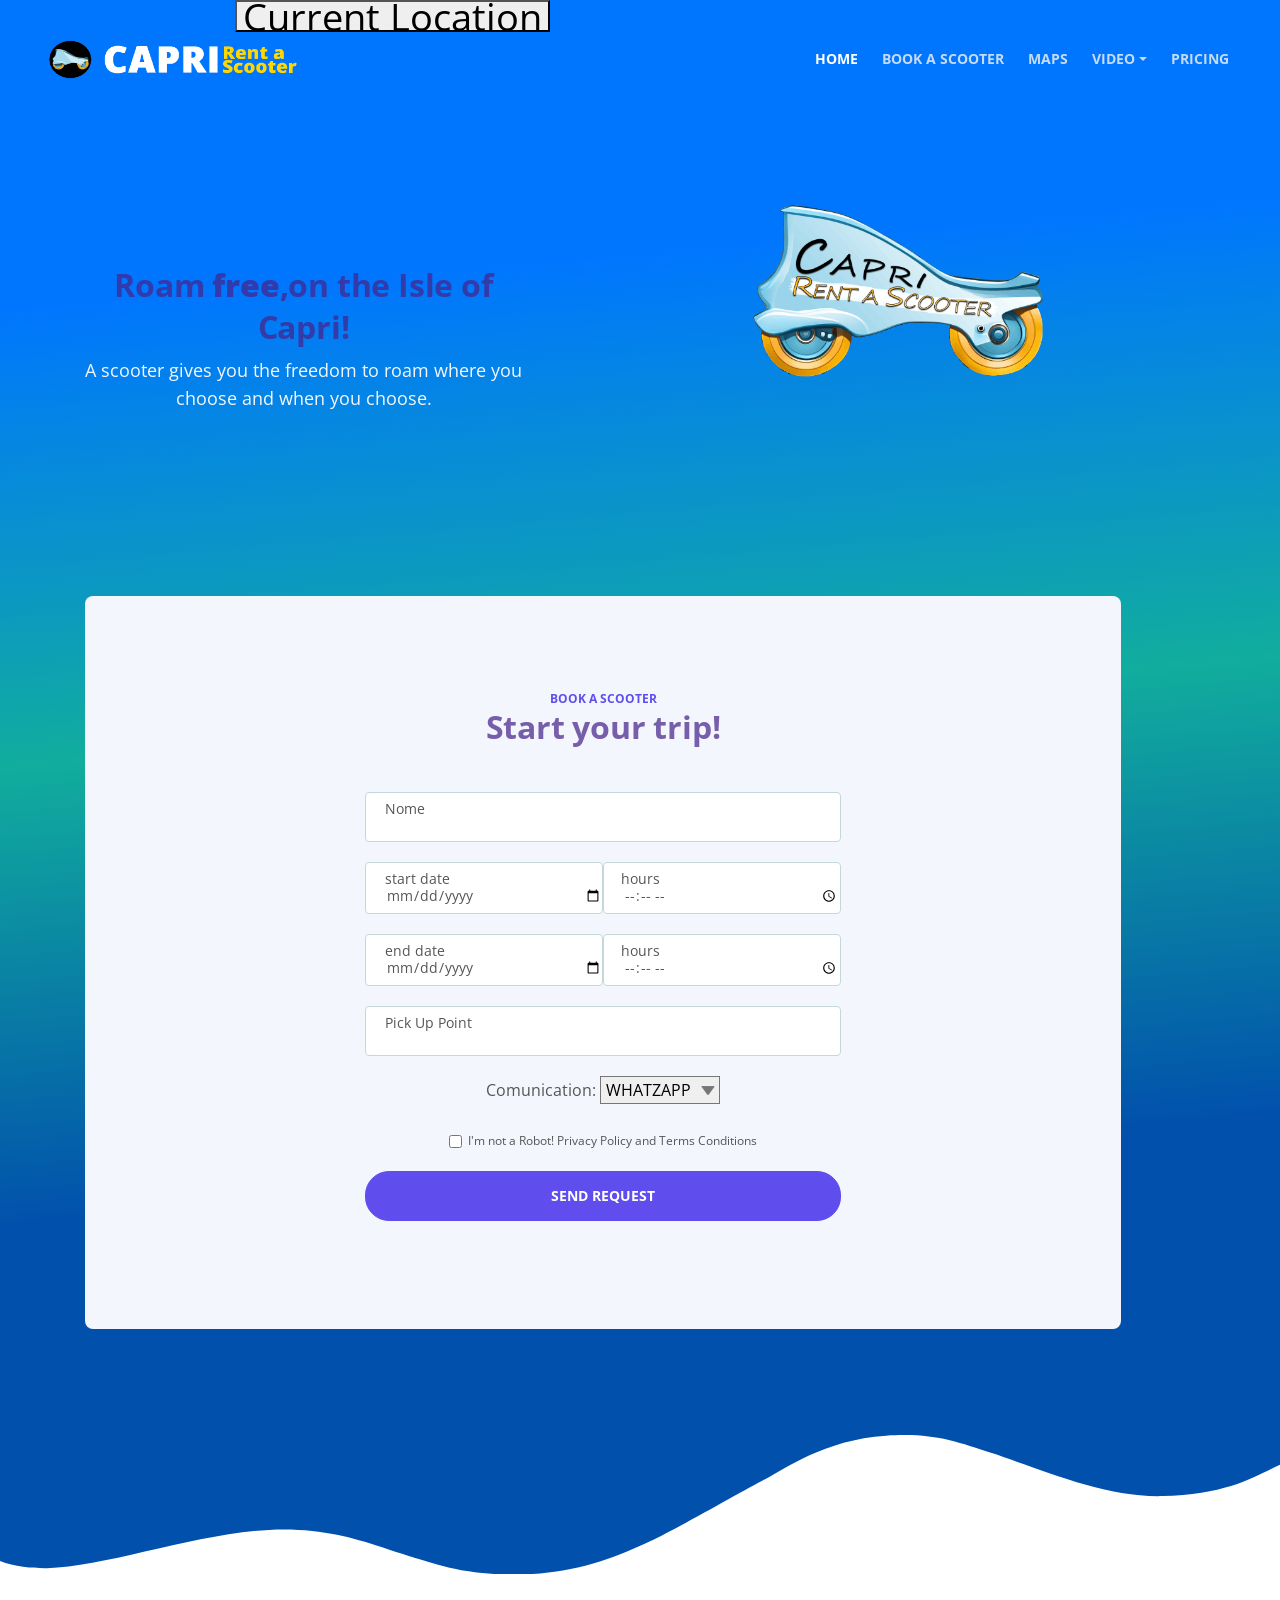
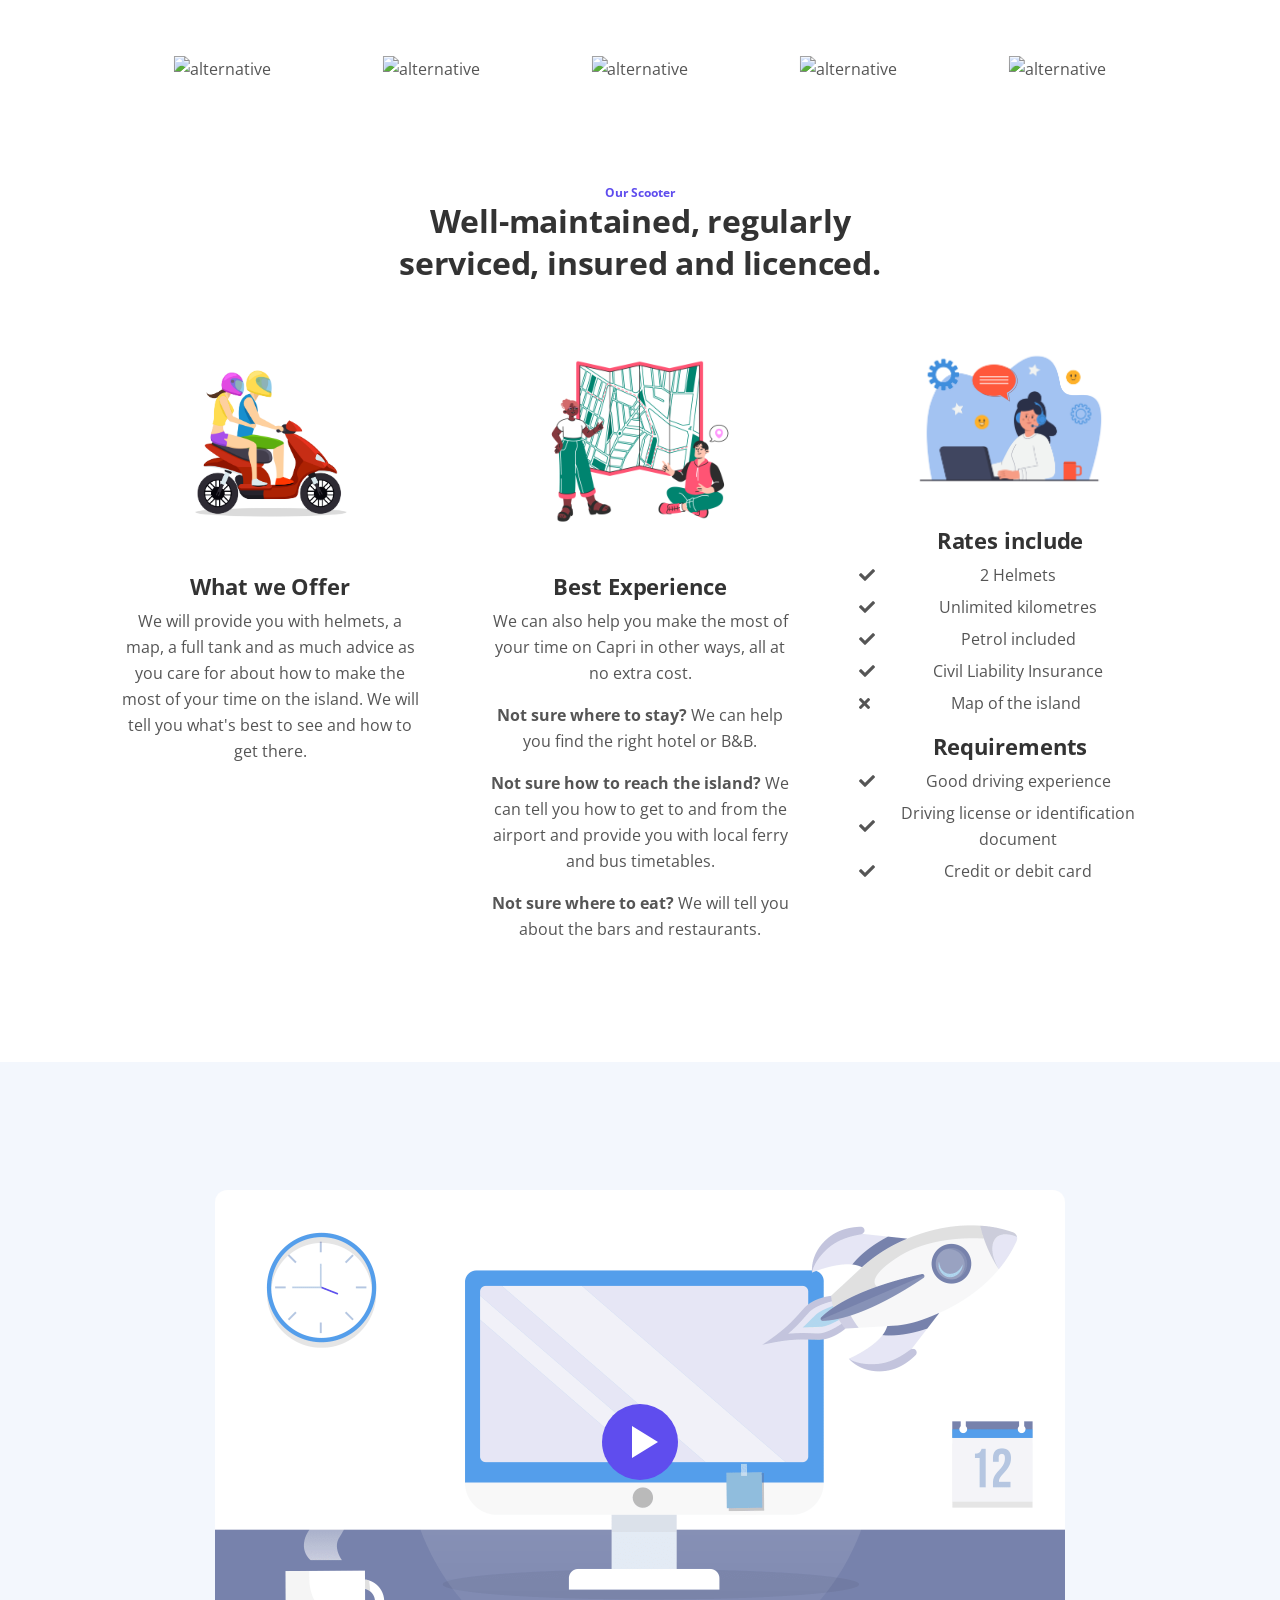
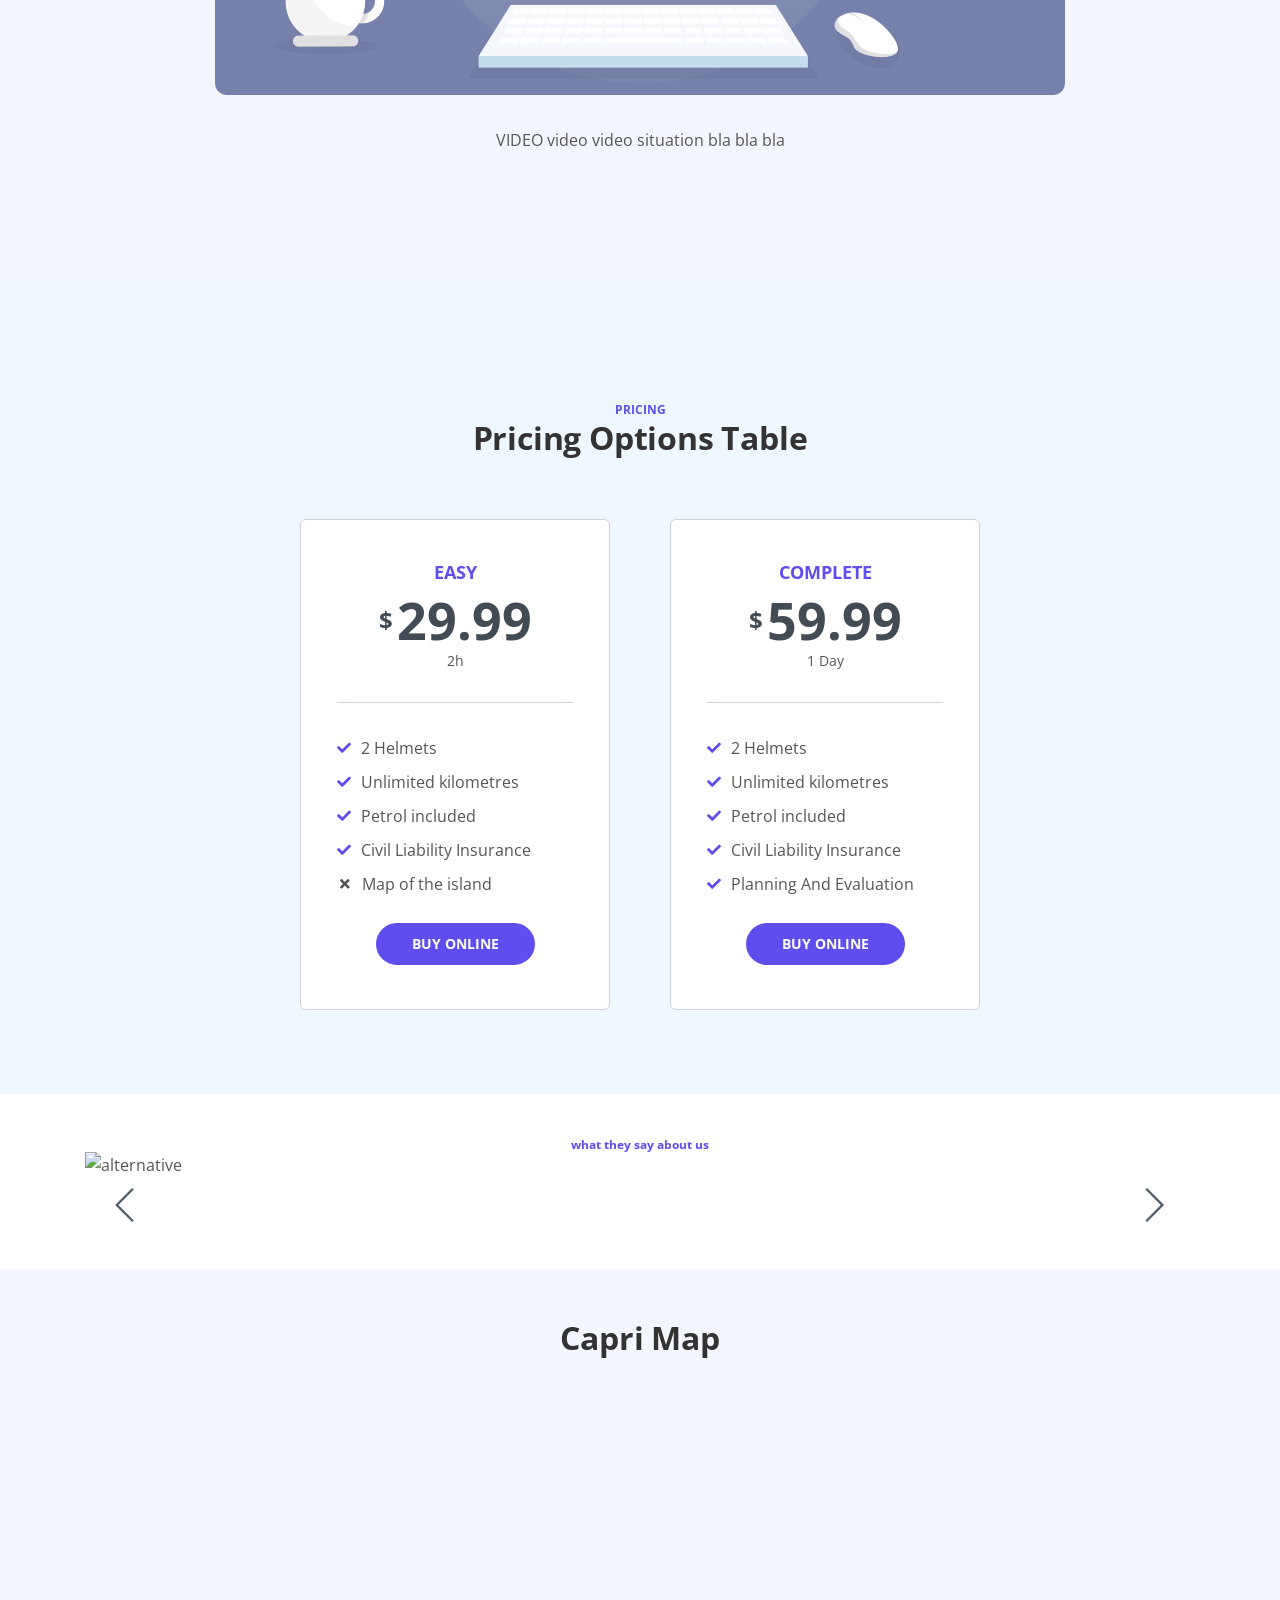
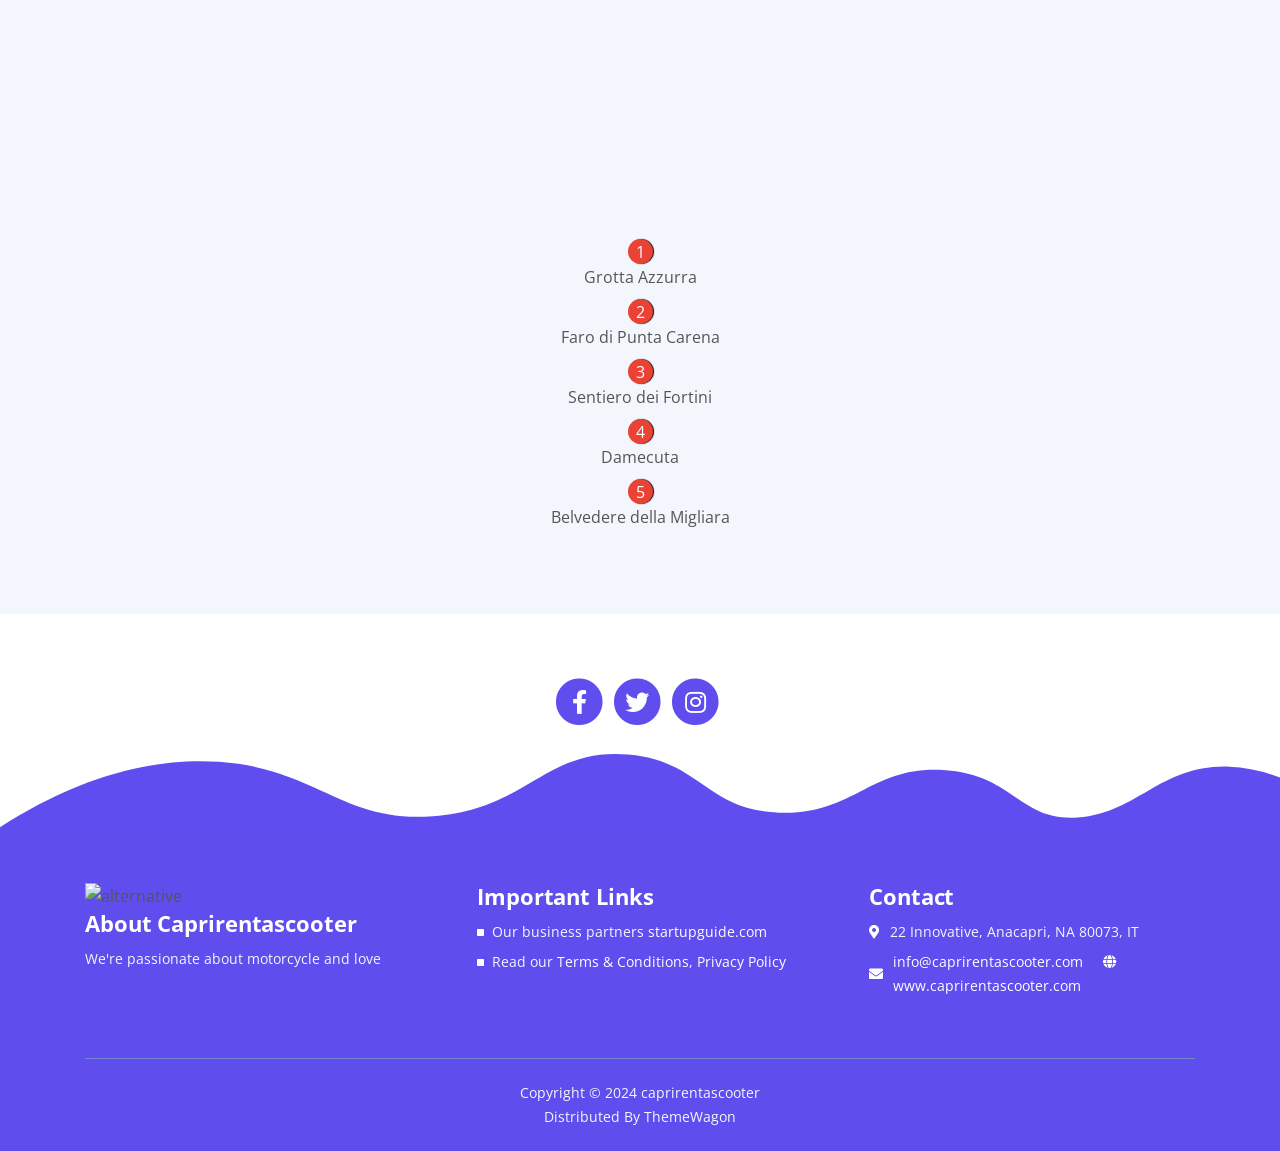
==== index.html @ 66ad687b "ff" ====
<!DOCTYPE html>
<html lang="en">
<head>
    <meta charset="utf-8">
    <meta name="viewport" content="width=device-width, initial-scale=1, shrink-to-fit=no">
    
    <!-- SEO Meta Tags -->
    <meta name="description" content="Capri Rent A Scooter - Roam free,on the Isle of Capri!">
    <meta name="author" content="CapriRentaScooter">

    <!-- OG Meta Tags to improve the way the post looks when you share the page on LinkedIn, Facebook, Google+ -->
	<meta property="og:site_name" content="" /> <!-- website name -->
	<meta property="og:site" content="" /> <!-- website link -->
	<meta property="og:title" content=""/> <!-- title shown in the actual shared post -->
	<meta property="og:description" content="" /> <!-- description shown in the actual shared post -->
	<meta property="og:image" content="" /> <!-- image link, make sure it's jpg -->
	<meta property="og:url" content="" /> <!-- where do you want your post to link to -->
	<meta property="og:type" content="article" />

    <!-- Website Title -->
    <title>Capri - Rent a scooter </title>
    
    <!-- Styles -->
    <link href="https://fonts.googleapis.com/css?family=Open+Sans:400,400i,700&display=swap&subset=latin-ext" rel="stylesheet">
    <link href="css/bootstrap.css" rel="stylesheet">
    <link href="css/fontawesome-all.css" rel="stylesheet">
    <link href="css/swiper.css" rel="stylesheet">
	<link href="css/magnific-popup.css" rel="stylesheet">
	<link href="css/styles.css" rel="stylesheet">
	
	<!-- Favicon  -->
    <link rel="icon" href="images/favicon.png">
</head>
<body data-spy="scroll" data-target=".fixed-top">
    
    <!-- Preloader -->
	<div class="spinner-wrapper">
        <div class="spinner">
            <div class="bounce1"></div>
            <div class="bounce2"></div>
            <div class="bounce3"></div>
        </div>
    </div>
    <!-- end of preloader -->
    

    <!-- Navigation -->
    <nav class="navbar navbar-expand-lg navbar-dark navbar-custom fixed-top">
        <div class="container">

            <!-- Text Logo - Use this if you don't have a graphic logo -->
            <!-- <a class="navbar-brand logo-text page-scroll" href="index.html">Tivo</a> -->

            <!-- Image Logo -->
            <a class="navbar-brand logo-image" ><img  id="imagelogo" src="images/logo2(0).gif" alt="alternative">
             <!--<p class="logo-text">Capri <span class="lgtxt">Rent a Scooter</span> </p>-->
            </a> 

            <!-- Mobile Menu call me Button -->
            <div class="navPhone">
                <i class="fas fa-phone"></i>    
            </div>
            <!-- Mobile Menu Toggle Button -->
            <button class="navbar-toggler" type="button" data-toggle="collapse" data-target="#navbarsExampleDefault" aria-controls="navbarsExampleDefault" aria-expanded="false" aria-label="Toggle navigation">
                <span class="navbar-toggler-awesome fas fa-bars"></span>
                <span class="navbar-toggler-awesome fas fa-times"></span>
            </button>
            <!-- end of mobile menu toggle button -->

            <div class="collapse navbar-collapse" id="navbarsExampleDefault">
                <ul class="navbar-nav ml-auto">
                    <li class="nav-item">
                        <a class="nav-link page-scroll" href="#header">HOME <span class="sr-only">(current)</span></a>
                    </li>
                    <li class="nav-item">
                        <a class="nav-link page-scroll" href="#bookingg">BOOK A SCOOTER</a>
                    </li>
                    <li class="nav-item">
                        <a class="nav-link page-scroll" href="#mapss">MAPS</a>
                    </li>

                    <!-- Dropdown Menu -->          
                    <li class="nav-item dropdown">
                        <a class="nav-link dropdown-toggle page-scroll" href="#video" id="navbarDropdown" role="button" aria-haspopup="true" aria-expanded="false">VIDEO</a>
                        <div class="dropdown-menu" aria-labelledby="navbarDropdown">
                            <a class="dropdown-item" href="article-details.html"><span class="item-text">ARTICLE DETAILS</span></a>
                            <div class="dropdown-items-divide-hr"></div>
                            <a class="dropdown-item" href="terms-conditions.html"><span class="item-text">TERMS CONDITIONS</span></a>
                            <div class="dropdown-items-divide-hr"></div>
                            <a class="dropdown-item" href="privacy-policy.html"><span class="item-text">PRIVACY POLICY</span></a>
                        </div>
                    </li>
                    <!-- end of dropdown menu -->

                    <li class="nav-item">
                        <a class="nav-link page-scroll" href="#pricing">PRICING</a>
                    </li>
                </ul>
                <!-- <span class="nav-item">
                    <a class="btn-outline-sm" href="#mapss">MAPS</a>
                </span>
            -->
            </div>
        </div> <!-- end of container -->
    </nav> <!-- end of navbar -->
    <!-- end of navigation -->


    <!-- Header -->
    <header id="header" class="header">
        <div class="header-content">
            <div class="container">
                <div class="row">
                    <div class="col-lg-6 col-xl-5">
                        <div class="text-container">
                           <!-- <h1>CAPRI <span class="lgtxt">Rent a Scooter</span> </h1> -->
                            <h2>Roam  <strong>free</strong>,on the Isle of Capri!</h2>
                            <p class="p-large">A scooter gives you the freedom to roam where you choose and when you choose.</p>
                           <!-- <a class="btn-solid-lg page-scroll" href="https://api.whatsapp.com/send?phone=393283771217&amp;text=Ciao,%20vorrei%20prenotare%20uno%20Scooter.">
                                <i class="fab fa-whatsapp"></i>
                                CONTACT US</a>-->
                        </div> <!-- end of text-container -->
                    </div> <!-- end of col -->

                    <div class="col-lg-6 col-xl-7">
                        <div class="image-container">
                            <div class="img-wrapper">
                                <img class="img-fluid-logo img-logo-act logoAct" src="images/logo-full.gif" alt="alternative">
                            </div> <!-- end of img-wrapper -->
                        </div> <!-- end of image-container -->
                    </div> <!-- end of col -->


                  <div class="col-lg-6 col-xl-7">
                    

                    <div id="bookingg" class="form">
                       
                                    <div class="text-container">
                                        <div class="above-heading">BOOK A SCOOTER</div>
                                        <h2>Start your trip!</h2>
                
                                        <!-- booking Form -->
                                        <form id="newsletterForm" data-toggle="validator" data-focus="false" novalidate="true">
                                            <div class="form-group">
                                                <input type="name" class="form-control-input" id="nename" required="">
                                                <label class="label-control" for="nename">Nome</label>

                                                <div class="help-block with-errors"></div>
                                            </div>
                                            <div class="form-group fixform">
                                                <input type="date" class="form-control-input" id="nesdate" required="">
                                                <label class="label-control" for="nesdate">start date</label>    

                                                <input type="time" class="form-control-input" id="nehour" required="">
                                                <label class="label-control-right" for="nehour">hours</label>    
                                                <div class="help-block with-errors"></div>
                                            </div>

                                            <div class="form-group fixform">
                                                <input type="date" class="form-control-input" id="needate" required="">
                                                <label class="label-control" for="needate">end date</label>  
                                                
                                                <input type="time" class="form-control-input" id="nehour" required="">
                                                <label class="label-control-right" for="nehour">hours</label>    

                                                <div class="help-block with-errors"></div>
                                            </div>

                                            <div class="form-group">
                                                <input type="name" class="form-control-input" id="neposition" required="">
                                                <label class="label-control" for="neposition">Pick Up Point</label>

                                                <div class="help-block with-errors"></div>
                                            </div>

                                            <div class="form-group conne">
                                                <label for="cars">Comunication:</label>
                                                <select id="cars" name="cars">
                                                    <option value="volvo">WHATZAPP</option>
                                                    <option value="saab">EMAIL</option>
                                                  </select>
                                            </div>

                                            

                                            
                                            <div class="form-group checkbox">
                                                <input type="checkbox" id="nterms" value="Agreed-to-Terms" required="">I'm not a Robot! <a href="privacy-policy.html">Privacy Policy</a> and <a href="terms-conditions.html">Terms Conditions</a> 
                                                <div class="help-block with-errors"></div>
                                            </div>
                                            <div class="form-group">
                                                <button type="submit" class="form-control-submit-button disabled">SEND REQUEST</button>
                                            </div>
                                            <div class="form-message">
                                                <div id="nmsgSubmit" class="h3 text-center hidden"></div>
                                            </div>
                                        </form>
                                        <!-- end of newsletter form -->
                
                                    </div> <!-- end of text-container -->
                            
                    </div>
                   </div> <!-- end of col -->

                </div> <!-- end of row -->
            </div> <!-- end of container -->
        </div> <!-- end of header-content -->
    </header> <!-- end of header -->
    <svg class="header-frame" data-name="Layer 1" xmlns="http://www.w3.org/2000/svg" preserveAspectRatio="none" viewBox="0 0 1920 310"><defs><style>.cls-1{fill:#0150ac;}</style></defs><title>header-frame</title><path class="cls-1" d="M0,283.054c22.75,12.98,53.1,15.2,70.635,14.808,92.115-2.077,238.3-79.9,354.895-79.938,59.97-.019,106.17,18.059,141.58,34,47.778,21.511,47.778,21.511,90,38.938,28.418,11.731,85.344,26.169,152.992,17.971,68.127-8.255,115.933-34.963,166.492-67.393,37.467-24.032,148.6-112.008,171.753-127.963,27.951-19.26,87.771-81.155,180.71-89.341,72.016-6.343,105.479,12.388,157.434,35.467,69.73,30.976,168.93,92.28,256.514,89.405,100.992-3.315,140.276-41.7,177-64.9V0.24H0V283.054Z"/></svg>
    <!-- end of header -->


    <!-- Customers -->
    <div class="slider-1">
        <div class="container">
            <div class="row">
                <div class="col-lg-12">
                    
                    <!-- Image Slider -->
                    <div class="slider-container">
                        <div class="swiper-container image-slider">
                            <div class="swiper-wrapper">
                                <div class="swiper-slide">
                                        <img class="img-fluid-card" src="https://rentscootercapri.it/wp-content/uploads/2020/02/Rent-Scooter-Capri-Vespa50-2t-768x511.jpg" alt="alternative">
                                </div>
                                <div class="swiper-slide">
                                        <img class="img-fluid-card" src="https://rentscootercapri.it/wp-content/uploads/2020/02/Rent-Scooter-Capri-People50-768x541.jpg" alt="alternative">
                                </div>
                                <div class="swiper-slide">
                                        <img class="img-fluid-card" src="https://rentscootercapri.it/wp-content/uploads/2020/02/Rent-Scooter-Capri-Liberty-50-768x530.jpg" alt="alternative">
                                </div>
                                <div class="swiper-slide">
                                        <img class="img-fluid-card" src="https://rentscootercapri.it/wp-content/uploads/2020/02/Rent-Scooter-Capri-People50-768x541.jpg" alt="alternative">
                                </div>
                                
                            </div> <!-- end of swiper-wrapper -->
                        </div> <!-- end of swiper container -->
                    </div> <!-- end of slider-container -->
                    <!-- end of image slider -->

                </div> <!-- end of col -->
            </div> <!-- end of row -->
        </div> <!-- end of container -->
    </div> <!-- end of slider-1 -->
    <!-- end of customers -->


    <!-- Description -->
    <div class="cards-1">
        <div class="container">
            <div class="row">
                <div class="col-lg-12">
                    <div class="above-heading">Our Scooter</div>
                    <h2 class="h2-heading">Well-maintained, regularly serviced, insured and licenced.</h2>
                </div> <!-- end of col -->
            </div> <!-- end of row -->
            <div class="row">
                <div class="col-lg-12">

                    <!-- Card -->
                    <div class="card">
                        <div class="card-image">
                            <img class="img-fluid" src="images/copl.jpg" alt="alternative">
                        </div>
                        <div class="card-body">
                            <h4 class="card-title">What we Offer</h4>
                            <p>We will provide you with helmets, a map, a full tank and as much advice as you care for about how to make the most of your time on the island. We will tell you what's best to see and how to get there.</p>
                        </div>
                    </div>
                    <!-- end of card -->

                    <!-- Card -->
                    <div class="card">
                        <div class="card-image">
                            <img class="img-fluid" src="images/frend.jpg" alt="alternative">
                        </div>
                        <div class="card-body">
                            <h4 class="card-title">Best Experience</h4>
                            <p>We can also help you make the most of your time on Capri in other ways, all at no extra cost.</p>
                            <p> <strong>Not sure where to stay?</strong> We can help you find the right hotel or B&B. </p>
                            <p><strong>Not sure how to reach the island?</strong> We can tell you how to get to and from the airport and provide you with local ferry and bus timetables.</p>
                            <p> <strong>Not sure where to eat?</strong> We will tell you about the bars and restaurants.</p>
                        
                        </div>
                    </div>
                    <!-- end of card -->

  <!-- Card -->
  <div class="card">
    <div class="card-image">
        <img class="img-fluid" src="images/servic.jpg" alt="alternative">
    </div>
    <div class="card-body">
        <h4 class="card-title">Rates include</h4>
        <ul class="list-unstyled li-space-lg">
            <li class="media">
                <i class="fas fa-check"></i><div class="media-body">2 Helmets</div>
            </li>
            <li class="media">
                <i class="fas fa-check"></i><div class="media-body">Unlimited kilometres</div>
            </li>
            <li class="media">
                <i class="fas fa-check"></i><div class="media-body">Petrol included</div>
            </li>
            <li class="media">
                <i class="fas fa-check"></i><div class="media-body">Civil Liability Insurance</div>
            </li>
            <li class="media">
                <i class="fas fa-times"></i><div class="media-body">Map of the island</div>
            </li>
        </ul>

        <h4 class="card-title">Requirements</h4>
        <ul class="list-unstyled li-space-lg">
            <li class="media">
                <i class="fas fa-check"></i><div class="media-body">Good driving experience</div>
            </li>
            <li class="media">
                <i class="fas fa-check"></i><div class="media-body">Driving license or identification document</div>
            </li>
            <li class="media">
                <i class="fas fa-check"></i><div class="media-body">Credit or debit card</div>
            </li>
           
        </ul>
    </div>

</div>
<!-- end of card -->

                    <!-- Card 
                    <div class="card">
                        <div class="card-image">
                            <img class="img-fluid" src="images/description-3.png" alt="alternative">
                        </div>
                        <div class="card-body">
                            <h4 class="card-title">Analytics Tool</h4>
                            <p>Tivo collects customer data in order to help you analyse different situations and take required action</p>
                        </div>
                    </div>
                    end of card -->

                </div> <!-- end of col -->
            </div> <!-- end of row -->

        </div> <!-- end of container -->
    </div> <!-- end of cards-1 -->
    <!-- end of description -->


    <!-- Details Lightboxes -->
    <!-- Details Lightbox 1 -->
	<div id="details-lightbox-1" class="lightbox-basic zoom-anim-dialog mfp-hide">
        <div class="container">
            <div class="row">
                <button title="Close (Esc)" type="button" class="mfp-close x-button">×</button>
                <div class="col-lg-8">
                    <div class="image-container">
                        <img class="img-fluid" src="images/details-lightbox.png" alt="alternative">
                    </div> <!-- end of image-container -->
                </div> <!-- end of col -->
                <div class="col-lg-4">
                    <h3>List Building</h3>
                    <hr>
                    <h5>Core service</h5>
                    <p>It's very easy to start using Tivo. You just need to fill out and submit the Sign Up Form and you will receive access to the app.</p>
                    <ul class="list-unstyled li-space-lg">
                        <li class="media">
                            <i class="fas fa-square"></i><div class="media-body">List building framework</div>
                        </li>
                        <li class="media">
                            <i class="fas fa-square"></i><div class="media-body">Easy database browsing</div>
                        </li>
                        <li class="media">
                            <i class="fas fa-square"></i><div class="media-body">User administration</div>
                        </li>
                        <li class="media">
                            <i class="fas fa-square"></i><div class="media-body">Automate user signup</div>
                        </li>
                        <li class="media">
                            <i class="fas fa-square"></i><div class="media-body">Quick formatting tools</div>
                        </li>
                        <li class="media">
                            <i class="fas fa-square"></i><div class="media-body">Fast email checking</div>
                        </li>
                    </ul>
                    <a class="btn-solid-reg mfp-close" href="sign-up.html">SIGN UP</a> <a class="btn-outline-reg mfp-close as-button" href="#screenshots">BACK</a>
                </div> <!-- end of col -->
            </div> <!-- end of row -->
        </div> <!-- end of container -->
    </div> <!-- end of lightbox-basic -->
    <!-- end of details lightbox 1 -->

    <!-- Video -->
    <div id="video" class="basic-2">
        <div class="container">
            <div class="row">
                <div class="col-lg-12">

                    <!-- Video Preview -->
                    <div class="image-container">
                        <div class="video-wrapper">
                            <a class="popup-youtube" href="https://www.youtube.com/watch?v=fLCjQJCekTs" data-effect="fadeIn">
                                <img class="img-fluid" src="images/video-image.png" alt="alternative">
                                <span class="video-play-button">
                                    <span></span>
                                </span>
                            </a>
                        </div> <!-- end of video-wrapper -->
                    </div> <!-- end of image-container -->
                    <!-- end of video preview -->

                    <div class="p-heading">VIDEO video video situation bla bla bla</div>        
                </div> <!-- end of col -->
            </div> <!-- end of row -->
        </div> <!-- end of container -->
    </div> <!-- end of basic-2 -->
    <!-- end of video -->


    <!-- Pricing -->
    <div id="pricing" class="cards-2">
        <div class="container">
            <div class="row">
                <div class="col-lg-12">
                    <div class="above-heading">PRICING</div>
                    <h2 class="h2-heading">Pricing Options Table</h2>
                </div> <!-- end of col -->
            </div> <!-- end of row -->
            <div class="row">
                <div class="col-lg-12">

                    <!-- Card 
                    <div class="card">
                        <div class="card-body">
                            <div class="card-title">BASIC</div>
                            <div class="price"><span class="currency">$</span><span class="value">Free</span></div>
                            <div class="frequency">14 days trial</div>
                            <div class="divider"></div>
                            <ul class="list-unstyled li-space-lg">
                                <li class="media">
                                    <i class="fas fa-check"></i><div class="media-body">Email Marketing Module</div>
                                </li>
                                <li class="media">
                                    <i class="fas fa-check"></i><div class="media-body">User Control Management</div>
                                </li>
                                <li class="media">
                                    <i class="fas fa-times"></i><div class="media-body">List Building And Cleaning</div>
                                </li>
                                <li class="media">
                                    <i class="fas fa-times"></i><div class="media-body">Collected Data Reports</div>
                                </li>
                                <li class="media">
                                    <i class="fas fa-times"></i><div class="media-body">Planning And Evaluation</div>
                                </li>
                            </ul>
                            <div class="button-wrapper">
                                <a class="btn-solid-reg page-scroll" href="sign-up.html">SIGN UP</a>
                            </div>
                        </div>
                    </div> 
                    -->
                    <!-- end of card -->
                    <!-- end of card -->
           
                    <!-- Card-->
                    <div class="card">
                        <div class="card-body">
                            <div class="card-title">EASY</div>
                            <div class="price"><span class="currency">$</span><span class="value">29.99</span></div>
                            <div class="frequency">2h</div>
                            <div class="divider"></div>
                            <ul class="list-unstyled li-space-lg">
                                <li class="media">
                                    <i class="fas fa-check"></i><div class="media-body">2 Helmets</div>
                                </li>
                                <li class="media">
                                    <i class="fas fa-check"></i><div class="media-body">Unlimited kilometres</div>
                                </li>
                                <li class="media">
                                    <i class="fas fa-check"></i><div class="media-body">Petrol included</div>
                                </li>
                                <li class="media">
                                    <i class="fas fa-check"></i><div class="media-body">Civil Liability Insurance</div>
                                </li>
                                <li class="media">
                                    <i class="fas fa-times"></i><div class="media-body">Map of the island</div>
                                </li>
                            </ul>
                            <div class="button-wrapper">
                                <a class="btn-solid-reg page-scroll" href="sign-up.html">BUY ONLINE</a>
                            </div>
                        </div>
                    </div> <!-- end of card -->
                    <!-- end of card -->

                    <!-- Card-->
                    <div class="card">
                        <!--<div class="label">
                            <p class="best-value">Best Value</p>
                        </div> -->
                        <div class="card-body">
                            <div class="card-title">COMPLETE</div>
                            <div class="price"><span class="currency">$</span><span class="value">59.99</span></div>
                            <div class="frequency">1 Day</div>
                            <div class="divider"></div>
                            <ul class="list-unstyled li-space-lg">
                                <li class="media">
                                    <i class="fas fa-check"></i><div class="media-body">2 Helmets</div>
                                </li>
                                <li class="media">
                                    <i class="fas fa-check"></i><div class="media-body">Unlimited kilometres</div>
                                </li>
                                <li class="media">
                                    <i class="fas fa-check"></i><div class="media-body">Petrol included</div>
                                </li>
                                <li class="media">
                                    <i class="fas fa-check"></i><div class="media-body">Civil Liability Insurance</div>
                                </li>
                                <li class="media">
                                    <i class="fas fa-check"></i><div class="media-body">Planning And Evaluation</div>
                                </li>
                            </ul>
                            <div class="button-wrapper">
                                <a class="btn-solid-reg page-scroll" href="sign-up.html">BUY ONLINE</a>
                                <stripe-buy-button
  buy-button-id="buy_btn_1Qne8gAaBdowjnuNjE0LMbb4"
  publishable-key="pk_test_51OyOcDAaBdowjnuNmIxKSM1aYiMmBaV9onb50ikftgBon6YWBJu15hvvGh9lR2hZedxPqvBwH5pJuEbUn64PL0ik00wHhSSvM6"
>
</stripe-buy-button>
                            </div>
                        </div>
                    </div> <!-- end of card -->
                    <!-- end of card -->

                </div> <!-- end of col -->
            </div> <!-- end of row -->
        </div> <!-- end of container -->
    </div> <!-- end of cards-2 -->
    <!-- end of pricing -->


    <!-- Testimonials -->
    <div class="slider-2">
        <div class="container">
            <div class="row">
                <div class="col-lg-12">   
                    <div class="above-heading">what they say about us</div>
                    <img class="img-fluido" src="https://logos-world.net/wp-content/uploads/2023/12/Google-Review-Logo.png" alt="alternative">
                             
                    <!-- Text Slider -->
                   
                    <div class="slider-container">
                        <div class="swiper-container text-slider">
                               
                            <div id="slide-comments" class="swiper-wrapper">
                                
                               <!-- Slide
                                <div class="swiper-slide">
                                    <div class="image-wrapper">
                                        <img class="img-fluid" src="images/testimonial-1.jpg" alt="alternative">
                                    </div> 
                                    <div class="text-wrapper">
                                        <div class="testimonial-text">I started to use Tivo with the free trial about a year ago and never stopped since then. It does all the repeating marketing tasks and allows me to focus on core development activities like new product research and design. I love it and recommend it to everyone.</div>
                                        <div class="testimonial-author">Jude Thorn - Online Marketer</div>
                                        <img class="img-star" src="https://e7.pngegg.com/pngimages/20/454/png-clipart-star-star.png" alt="alternative">
                                    </div>
                                </div> 
                               end of slide -->                       

                            </div> <!-- end of swiper-wrapper -->
                            
                            <!-- Add Arrows -->
                            <div class="swiper-button-next"></div>
                            <div class="swiper-button-prev"></div>
                            <!-- end of add arrows -->

                        </div> <!-- end of swiper-container -->
                    </div> <!-- end of slider-container -->
                    <!-- end of text slider -->
               
                </div> <!-- end of col -->
            </div> <!-- end of row -->
        </div> <!-- end of container -->
    </div> <!-- end of slider-2 -->
    <!-- end of testimonials -->

        <!-- maps -->
        <div id="mapss" class="basic-3">
            <h3 class="mapTxt">Capri Map</h3>
           
    
                        <!-- Video Preview -->
                        <div class="image-container">
                           
                            <!--The div element for the map -->
                            <div id="map"></div>

                            <div id="mapLegenda">
                            <ul class="list-unstyled li-space-lg">
                                <button class="custom-map-control-button" style="position: absolute; top: 0px; left: 235px;">Current Location</button>
                                <li class="mediaMap">
                                    <span class="point-number">1</span><div class="media-body">Grotta Azzurra</div>
                                </li>
                                <li class="mediaMap">
                                    <span class="point-number">2</span><div class="media-body">Faro di Punta Carena</div>
                                </li>
                                <li class="mediaMap">
                                    <span class="point-number">3</span><div class="media-body">Sentiero dei Fortini</div>
                                </li>
                                <li class="mediaMap">
                                    <span class="point-number">4</span><div class="media-body">Damecuta</div>
                                </li>
                                <li class="mediaMap">
                                    <span class="point-number">5</span><div class="media-body">Belvedere della Migliara</div>
                                </li>
                            </ul>
                          </div>
                        </div> <!-- end of image-container -->
                        <!-- end of video preview -->
     
        </div> <!-- end of basic-3 -->
        <!-- end of video -->

    <!-- Newsletter -->
    <div class="form">
        <div class="container">

            <div class="row">
                <div class="col-lg-12">
                    <div class="icon-container">
                        <span class="fa-stack">
                            <a href="#your-link">
                                <i class="fas fa-circle fa-stack-2x"></i>
                                <i class="fab fa-facebook-f fa-stack-1x"></i>
                            </a>
                        </span>
                        <span class="fa-stack">
                            <a href="#your-link">
                                <i class="fas fa-circle fa-stack-2x"></i>
                                <i class="fab fa-twitter fa-stack-1x"></i>
                            </a>
                        </span>
                     
                        <span class="fa-stack">
                            <a href="#your-link">
                                <i class="fas fa-circle fa-stack-2x"></i>
                                <i class="fab fa-instagram fa-stack-1x"></i>
                            </a>
                        </span>
                       
                    </div> <!-- end of col -->
                </div> <!-- end of col -->
            </div> <!-- end of row -->
        </div> <!-- end of container -->
    </div> <!-- end of form -->
    <!-- end of newsletter -->


    <!-- Footer -->
    <svg class="footer-frame" data-name="Layer 2" xmlns="http://www.w3.org/2000/svg" preserveAspectRatio="none" viewBox="0 0 1920 79"><defs><style>.cls-2{fill:#5f4def;}</style></defs><title>footer-frame</title><path class="cls-2" d="M0,72.427C143,12.138,255.5,4.577,328.644,7.943c147.721,6.8,183.881,60.242,320.83,53.737,143-6.793,167.826-68.128,293-60.9,109.095,6.3,115.68,54.364,225.251,57.319,113.58,3.064,138.8-47.711,251.189-41.8,104.012,5.474,109.713,50.4,197.369,46.572,89.549-3.91,124.375-52.563,227.622-50.155A338.646,338.646,0,0,1,1920,23.467V79.75H0V72.427Z" transform="translate(0 -0.188)"/></svg>
    <div class="footer">
        <div class="container">
            <div class="row">
                <div class="col-md-4">
                    <img id="image-contan" class="img-fluid" src="" alt="alternative">
                    <div class="footer-col first">
                        <h4>About Caprirentascooter</h4>
                        <p class="p-small">We're passionate about motorcycle and love</p>
                    </div>
                </div> <!-- end of col -->
                <div class="col-md-4">
                    <div class="footer-col middle">
                        <h4>Important Links</h4>
                        <ul class="list-unstyled li-space-lg p-small">
                            <li class="media">
                                <i class="fas fa-square"></i>
                                <div class="media-body">Our business partners <a class="white" href="#your-link">startupguide.com</a></div>
                            </li>
                            <li class="media">
                                <i class="fas fa-square"></i>
                                <div class="media-body">Read our <a class="white" href="terms-conditions.html">Terms & Conditions</a>, <a class="white" href="privacy-policy.html">Privacy Policy</a></div>
                            </li>
                        </ul>
                    </div>
                </div> <!-- end of col -->
                <div class="col-md-4">
                    <div class="footer-col last">
                        <h4>Contact</h4>
                        <ul class="list-unstyled li-space-lg p-small">
                            <li class="media">
                                <i class="fas fa-map-marker-alt"></i>
                                <div class="media-body">22 Innovative, Anacapri, NA 80073, IT</div>
                            </li>
                            <li class="media">
                                <i class="fas fa-envelope"></i>
                                <div class="media-body"><a class="white" href="mailto:contact@tivo.com">info@caprirentascooter.com</a> <i class="fas fa-globe"></i><a class="white" href="#your-link">www.caprirentascooter.com</a></div>
                            </li>
                        </ul>
                    </div> 
                </div> <!-- end of col -->
            </div> <!-- end of row -->
        </div> <!-- end of container -->
    </div> <!-- end of footer -->  
    <!-- end of footer -->


    <!-- Copyright -->
    <div class="copyright">
        <div class="container">
            <div class="row">
                <div class="col-lg-12">
                    <p class="p-small">Copyright © 2024 caprirentascooter <br>
                        Distributed By <a href="https://themewagon.com" target="_blank">ThemeWagon</a>
                    </p>
                </div> <!-- end of col -->
            </div> <!-- enf of row -->
        </div> <!-- end of container -->
    </div> <!-- end of copyright --> 
    <!-- end of copyright -->
    
    	
    <!-- Scripts -->
     
    <script src="js/jquery.min.js"></script> <!-- jQuery for Bootstrap's JavaScript plugins -->
    <script src="js/popper.min.js"></script> <!-- Popper tooltip library for Bootstrap -->
    <script src="js/bootstrap.min.js"></script> <!-- Bootstrap framework -->
    <script src="js/jquery.easing.min.js"></script> <!-- jQuery Easing for smooth scrolling between anchors -->
    <script src="js/swiper.min.js"></script> <!-- Swiper for image and text sliders -->
    <script src="js/jquery.magnific-popup.js"></script> <!-- Magnific Popup for lightboxes -->
    <script src="js/validator.min.js"></script> <!-- Validator.js - Bootstrap plugin that validates forms -->
    <script src="js/scripts.js"></script> <!-- Custom scripts -->
    <script async src="https://js.stripe.com/v3/buy-button.js"> </script>
    <script>
        (g=>{var h,a,k,p="The Google Maps JavaScript API",c="google",l="importLibrary",q="__ib__",m=document,b=window;b=b[c]||(b[c]={});var d=b.maps||(b.maps={}),r=new Set,e=new URLSearchParams,u=()=>h||(h=new Promise(async(f,n)=>{await (a=m.createElement("script"));e.set("libraries",[...r]+"");for(k in g)e.set(k.replace(/[A-Z]/g,t=>"_"+t[0].toLowerCase()),g[k]);e.set("callback",c+".maps."+q);a.src=`https://maps.${c}apis.com/maps/api/js?`+e;d[q]=f;a.onerror=()=>h=n(Error(p+" could not load."));a.nonce=m.querySelector("script[nonce]")?.nonce||"";m.head.append(a)}));d[l]?console.warn(p+" only loads once. Ignoring:",g):d[l]=(f,...n)=>r.add(f)&&u().then(()=>d[l](f,...n))})({
          key: "AIzaSyBU8ZGzVNM00GCy4QBdLt-rnOlkFo8hPa4",
          v: "weekly",
          // Use the 'v' parameter to indicate the version to use (weekly, beta, alpha, etc.).
          // Add other bootstrap parameters as needed, using camel case.
        });
      </script>
   
      <script>
        // Initialize and add the map
let map;

async function initMap() {
  // The location of caprirentscooter 40.55022724510268, 14.239252679514344
  const position = { lat: 40.55, lng: 14.23 };
  const myPosition = { lat: 40.553380824954644,  lng: 14.219324085926518 };

  // Request needed libraries.
  const { Map , InfoWindow } = await google.maps.importLibrary("maps");
  const { AdvancedMarkerElement , PinElement } = await google.maps.importLibrary("marker");

  //libreria per i commenti
  const {Place} = await google.maps.importLibrary("places");

  // Use a place ID to create a new Place instance.
const place = new Place({
  id: "ChIJoSU3AdV5OxMRtuRaWPW3-38", // caprirentscooter capri
});

// Call fetchFields, passing 'reviews' and other needed fields.
await place.fetchFields({
  fields: ["displayName", "formattedAddress", "location", "reviews","photos"],
}).then((place) => {
    console.log(place)
  console.log(place.place.Eg.displayName);
  console.log(place.place.Eg.formattedAddress);
  console.log(place.place.Eg.location);
  console.log(place.place.Eg.reviews);

 
  place.place.Eg.reviews.forEach(( { authorAttribution, rating , text, publishTime,relativePublishTimeDescription},review) => {
    console.log(` Commento:${text}.\n - ${authorAttribution.displayName}`);
  //console.log(review);

    let tempEl=document.getElementById('slide-comments');
    //slide-comments
   // Format the review using HTML.

   /*
   tempEl.innerHTML += `
                    <div class="swiper-slide" data-swiper-slide-index="${cont}">
                        <div class="image-wrapper">
                                <img class="img-fluid" src="${authorAttribution.photoURI}" alt="alternative">
                        </div>
                                <div class="text-wrapper">
                                    <div class="testimonial-text">${text}</div>
                                    <div class="testimonial-author">${authorAttribution.displayName} - </div>
                                </div> 
                    </div> 
           `;*/

    // Create the swiper-slide div
    const swiperSlide = document.createElement('div');
    swiperSlide.className = 'swiper-slide';
    //swiperSlide.setAttribute('data-swiper-slide-index', cont);

    // Create the image-wrapper div
    const imageWrapper = document.createElement('div');
    imageWrapper.className = 'image-wrapper';

    // Create the img element
    const img = document.createElement('img');
    img.className = 'img-fluid';
    img.src = authorAttribution.photoURI;
    img.alt = 'alternative';

    // Append img to image-wrapper
    imageWrapper.appendChild(img);

    // Create the text-wrapper div
    const textWrapper = document.createElement('div');
    textWrapper.className = 'text-wrapper';

    // Create the testimonial-text div
    const testimonialText = document.createElement('div');
    testimonialText.className = 'testimonial-text';
    testimonialText.textContent = text;

    // Create the testimonial-author div
    const testimonialAuthor = document.createElement('div');
    testimonialAuthor.className = 'testimonial-author';
    testimonialAuthor.textContent = `${authorAttribution.displayName} - ${relativePublishTimeDescription}`;

    //relativePublishTimeDescription
       // Create the star image element
       const starImg = document.createElement('img');
    starImg.className = 'img-star';
    starImg.src = `images/star${rating}.gif`;


    // Append testimonial-text and testimonial-author to text-wrapper
    textWrapper.appendChild(testimonialText);
    textWrapper.appendChild(testimonialAuthor);
    textWrapper.appendChild(starImg);

    // Append image-wrapper and text-wrapper to swiper-slide
    swiperSlide.appendChild(imageWrapper);
    swiperSlide.appendChild(textWrapper);

    // Append swiper-slide to tempEl
    tempEl.appendChild(swiperSlide);
        })
}).catch((error) => {
  console.error(error);
});

const photoImg = document.getElementById('image-contan');
//funzione x ricevere url della foto...altrimenti da errore di permesso
let iii=Math.floor(Math.random() * 10) + 1;

//click - change img src
let cont=1;
photoImg.addEventListener("click", (i) => {
    document.getElementById('image-contan').src = place.photos[cont++].getURI({maxHeight: 300});
  });
  photoImg.src = place.photos[iii].getURI({maxHeight: 300});

  //google.maps.places.Pl
  // A marker with a with a URL pointing to a PNG.
    const beachFlagImg = document.createElement('img');
    beachFlagImg.src = 'images/logo2(19).gif';
    beachFlagImg.style ="height:15px"

  // stop parcheggio x capri
    const parkFlagImg = document.createElement('img');
    parkFlagImg.src = 'https://gesem-gestione-servizi-municipali-nord-milano-api.municipiumapp.it/s3/8167/media/1200px-italian_traffic_signs_-_parcheggio-svg.png';
    parkFlagImg.style ="height:20px"
    //40.54995936153687, 14.238682053135248

  // The map -  init the map
  map = new Map(document.getElementById("map"), {
    zoom: 13,
    center: position,
    mapId: "19987a45305b8346",//5e8eda199dbda90b
  });
  const parkFlagMarkerView = new AdvancedMarkerElement({
    map,
    position: { lat: 40.54995936153687, lng: 14.238682053135248 },
    content: parkFlagImg,
    title: 'Parcheggio per Capri',
  });

  const beachFlagMarkerView = new AdvancedMarkerElement({
    map,
    position: { lat: 40.553380824954644, lng: 14.219324085926518 },
    content: beachFlagImg,
    title: 'A marker using a custom PNG Image',
  });

  // i vari punti di interesse della mappa
const tourStops = [
    {
      position: { lat: 40.56122888850998, lng: 14.205595497908048 },
      title: "Grotta Azzurra",
    },
    {
      position: { lat: 40.536522969676426,  lng: 14.198788587276004, },
      title: "Faro di Punta Carena",
    },
    {
      position: { lat: 40.54252733958242, lng: 14.200575970817543, },
      title: "Sentiero dei Fortini",
    },
    {
      position: { lat: 40.55713191542387,  lng: 14.201904486685299, },
      title: "Damecuta",
    },
    {
      position: { lat: 40.54029587376164, lng: 14.209354073849937, },
      title: "Belvedere della Migliara",
    },
    {
      position: { lat: 40.55662329394343,  lng: 14.228261429421096, },
      title: "Scala fenicia",
    },

  ];
  //fine punti interess
 // Create an info window to share between markers.
 const infoWindow = new InfoWindow();

// Create the markers.
tourStops.forEach(({ position, title }, i) => {
  const pin = new PinElement({
    glyph: `${i + 1}`,
    scale: 1,
  });
  const marker = new AdvancedMarkerElement({
    position,
    map,
    title: `${i + 1}. ${title}`,
    content: pin.element,
    gmpClickable: true,
  });

  // Add a click listener for each marker, and set up the info window.
  marker.addListener("click", ({ domEvent, latLng }) => {
    const { target } = domEvent;

    infoWindow.close();
    infoWindow.setContent(marker.title);
    infoWindow.open(marker.map, marker);
  });

});

//////////////////////           GEOLOCATION

const locationButton = document.createElement("button");

  //img logo posizione
  const flagImg = document.createElement('img');
    flagImg.src = 'images/flag.gif';
    flagImg.style ="height:20px"
    /*
    const pin = new PinElement({
    glyph: `${i + 1}`,
    scale: 1,
  });
  const marker = new AdvancedMarkerElement({
    position,
    map,
    title: `${i + 1}. ${title}`,
    content: pin.element,
    gmpClickable: true,
  });*/

  locationButton.textContent = "Current Location";
  locationButton.classList.add("custom-map-control-button");
  map.controls[google.maps.ControlPosition.TOP_CENTER].push(locationButton);
  locationButton.addEventListener("click", () => {
    
    // Try HTML5 geolocation.
    if (navigator.geolocation) {
      navigator.geolocation.getCurrentPosition(
        (position) => {
          const pos = {
            lat: position.coords.latitude,
            lng: position.coords.longitude,
          };
          console.log(pos)


 const beachFlagMarkerView = new AdvancedMarkerElement({
    map,
    position: pos,
    content: flagImg,
    title: 'A marker using a custom PNG Image',
  });

  /*
          infoWindow.setPosition(pos);
          infoWindow.setContent("Location found.");
          infoWindow.open(map);
          */
          map.setCenter(pos);
        },
        () => {
          handleLocationError(true, infoWindow, map.getCenter());
        },
      );
    } else {
      // Browser doesn't support Geolocation
      handleLocationError(false, infoWindow, map.getCenter());
    }
  });
  
}

initMap();
      </script>

      <script>
        let i=0;
        document.addEventListener('DOMContentLoaded', function() {
    const imgElement = document.getElementById('imagelogo');
    imgElement.addEventListener('click', function() {
        imgElement.src = `images/logo2(${i}).gif`; 
        i++// Change this to the new image URL
    });
});

      </script>
</body>
</html>
---- css/styles.css ----
/* Template: Tivo - SaaS App HTML Landing Page Template
   Author: Inovatik
   Created: Sep 2019
   Description: Master CSS file
*/

/*****************************************
Table Of Contents:

01. General Styles
02. Preloader
03. Navigation
04. Header
05. Customers
06. Description
07. Features
08. Features Lightboxes
09. Details
10. Video
11. Pricing
12. Testimonials
13. Newsletter
14. Footer
15. Copyright
16. Back To Top Button
17. Extra Pages
18. Sign Up and Log In Pages
19. Media Queries
******************************************/

/*****************************************
Colors:
- Backgrounds, buttons, bullets, icons - blue #5f4dee
- Backgrounds, light button, light body text - light gray #f3f7fd
- Headings text - black #333
- Body text - dark gray #555
******************************************/


/******************************/
/*     01. General Styles     */
/******************************/
body,
html {
    width: 100%;
	height: 100%;
}

body, p {
	color: #555; 
	font: 400 1rem/1.625rem "Open Sans", sans-serif;;
}

.p-large {
	font: 400 1.125rem/1.75rem "Open Sans", sans-serif;
}

.p-small {
	font: 400 0.875rem/1.5rem "Open Sans", sans-serif;
}

h1 {
	color: #333;
	font: 700 2.5rem/3.125rem "Open Sans", sans-serif;
	letter-spacing: -0.2px;
}

h2 {
	color: #333;
	font: 700 2rem/2.625rem "Open Sans", sans-serif;
	letter-spacing: -0.2px;
}

h3 {
	color: #333;
	font: 700 1.625rem/2.125rem "Open Sans", sans-serif;
	letter-spacing: -0.2px;
}

h4 {
	color: #333;
	font: 700 1.375rem/1.75rem "Open Sans", sans-serif;
	letter-spacing: -0.1px;
}

h5 {
	color: #333;
	font: 700 1.125rem/1.5rem "Open Sans", sans-serif;
	letter-spacing: -0.1px;
}

h6 {
	color: #333;
	font: 700 1rem/1.375rem "Open Sans", sans-serif;
	letter-spacing: -0.1px;
}

.above-heading {
	color: #5f4dee;
	font: 700 0.75rem/0.875rem "Open Sans", sans-serif;
	text-align: center;
}

.p-heading {
	margin-bottom: 3.25rem;
}

.testimonial-text {
	font: italic 400 1rem/1.625rem "Open Sans", sans-serif;
}

.testimonial-author {
	font: 700 1rem/1.625rem "Open Sans", sans-serif;
	letter-spacing: -0.1px;
}

.li-space-lg li {
	margin-bottom: 0.375rem;
}

.indent {
	padding-left: 1.25rem;
}

a {
	color: #555;
	/*text-decoration: underline;*/
}

a:hover {
	color: #555;
	text-decoration: underline;
}

a.white {
	color: #fff;
}

.decorative-line {
	display: block;
	width: 5rem;
	height: 0.5rem;
	margin-right: auto;
	margin-left: auto;
}

.blue {
	color: #5f4dee;
}

.btn-solid-reg {
	display: inline-block;
	padding: 1.1875rem 2.125rem 1.1875rem 2.125rem;
	border: 0.125rem solid #5f4dee;
	border-radius: 2rem;
	background-color: #5f4dee;
	color: #fff;
	font: 700 0.875rem/0 "Open Sans", sans-serif;
	text-decoration: none;
	transition: all 0.2s;
}

.btn-solid-reg:hover {
	background-color: transparent;
	color: #5f4dee;
	text-decoration: none;
}

.btn-solid-lg {
	display: inline-block;
	padding: 1.375rem 2.625rem 1.375rem 2.625rem;
	border: 0.125rem solid #5f4dee;
	border-radius: 2rem;
	background-color: #5f4dee;
	color: #fff;
	font: 700 0.875rem/0 "Open Sans", sans-serif;
	text-decoration: none;
	transition: all 0.2s;
}

.btn-solid-lg:hover {
	background-color: transparent;
	color: #5f4dee;
	text-decoration: none;
}

.btn-outline-reg {
	display: inline-block;
	padding: 1.1875rem 2.125rem 1.1875rem 2.125rem;
	border: 0.125rem solid #5f4dee;
	border-radius: 2rem;
	background-color: transparent;
	color: #5f4dee;
	font: 700 0.875rem/0 "Open Sans", sans-serif;
	text-decoration: none;
	transition: all 0.2s;
}

.btn-outline-reg:hover {
	background-color: #5f4dee;
	color: #fff;
	text-decoration: none;
}

.btn-outline-lg {
	display: inline-block;
	padding: 1.375rem 2.625rem 1.375rem 2.625rem;
	border: 0.125rem solid #5f4dee;
	border-radius: 2rem;
	background-color: transparent;
	color: #5f4dee;
	font: 700 0.875rem/0 "Open Sans", sans-serif;
	text-decoration: none;
	transition: all 0.2s;
}

.btn-outline-lg:hover {
	background-color: #5f4dee;
	color: #fff;
	text-decoration: none;
}

.btn-outline-sm {
	display: inline-block;
	padding: 0.875rem 1.5rem 0.875rem 1.5rem;
	border: 0.125rem solid #5f4dee;
	border-radius: 2rem;
	background-color: transparent;
	color: #5f4dee;
	font: 700 0.875rem/0 "Open Sans", sans-serif;
	text-decoration: none;
	transition: all 0.2s;
}

.btn-outline-sm:hover {
	background-color: #5f4dee;
	color: #fff;
	text-decoration: none;
}

.form-group {
	position: relative;
	margin-bottom: 1.25rem;
}

.form-group.has-error.has-danger {
	margin-bottom: 0.625rem;
}

.form-group.has-error.has-danger .help-block.with-errors ul {
	margin-top: 0.375rem;
}

.label-control {
	position: absolute;
	top: 0.4rem;
	left: 1.25rem;
	color: #555;
	opacity: 1;
	font: 400 0.875rem/1.375rem "Open Sans", sans-serif;
	cursor: text;
	transition: all 0.2s ease;
}

/* IE10+ hack to solve lower label text position compared to the rest of the browsers */
@media screen and (-ms-high-contrast: active), screen and (-ms-high-contrast: none) {  
	.label-control {
		top: 0.9375rem;
	}
}

.form-control-input:focus + .label-control,
.form-control-input.notEmpty + .label-control,
.form-control-textarea:focus + .label-control,
.form-control-textarea.notEmpty + .label-control {
	top: 0.125rem;
	opacity: 1;
	font-size: 0.75rem;
	font-weight: 700;
}

.form-control-input,
.form-control-select {
	display: block; /* needed for proper display of the label in Firefox, IE, Edge */
	width: 100%;
	padding-top: 1.0625rem;
	padding-bottom: 0.0625rem;
	padding-left: 1.25rem;
	border: 1px solid #c4d8dc;
	border-radius: 0.25rem;
	background-color: #fff;
	color: #555;
	font: 400 0.875rem/1.875rem "Open Sans", sans-serif;
	transition: all 0.2s;
	-webkit-appearance: none; /* removes inner shadow on form inputs on ios safari */
}

.form-control-select {
	padding-top: 0.5rem;
	padding-bottom: 0.5rem;
	height: 3rem;
}

/* IE10+ hack to solve lower label text position compared to the rest of the browsers */
@media screen and (-ms-high-contrast: active), screen and (-ms-high-contrast: none) {  
	.form-control-input {
		padding-top: 1.25rem;
		padding-bottom: 0.75rem;
		line-height: 1.75rem;
	}

	.form-control-select {
		padding-top: 0.875rem;
		padding-bottom: 0.75rem;
		height: 3.125rem;
		line-height: 2.125rem;
	}
}

select {
    /* you should keep these first rules in place to maintain cross-browser behavior */
    -webkit-appearance: none;
	-moz-appearance: none;
	-ms-appearance: none;
    -o-appearance: none;
    appearance: none;
    background-image: url('../images/down-arrow.png');
    background-position: 96% 50%;
    background-repeat: no-repeat;
    outline: none;
}

select::-ms-expand {
    display: none; /* removes the ugly default down arrow on select form field in IE11 */
}

.form-control-textarea {
	display: block; /* used to eliminate a bottom gap difference between Chrome and IE/FF */
	width: 100%;
	height: 8rem; /* used instead of html rows to normalize height between Chrome and IE/FF */
	padding-top: 1.25rem;
	padding-left: 1.3125rem;
	border: 1px solid #c4d8dc;
	border-radius: 0.25rem;
	background-color: #fff;
	color: #555;
	font: 400 0.875rem/1.75rem "Open Sans", sans-serif;
	transition: all 0.2s;
}

.form-control-input:focus,
.form-control-select:focus,
.form-control-textarea:focus {
	border: 1px solid #a1a1a1;
	outline: none; /* Removes blue border on focus */
}

.form-control-input:hover,
.form-control-select:hover,
.form-control-textarea:hover {
	border: 1px solid #a1a1a1;
}

.checkbox {
	font: 400 0.75rem/1.25rem "Open Sans", sans-serif;
}

input[type='checkbox'] {
	vertical-align: -15%;
	margin-right: 0.375rem;
}

/* IE10+ hack to raise checkbox field position compared to the rest of the browsers */
@media screen and (-ms-high-contrast: active), screen and (-ms-high-contrast: none) {  
	input[type='checkbox'] {
		vertical-align: -9%;
	}
}

.form-control-submit-button {
	display: inline-block;
	width: 100%;
	height: 3.125rem;
	border: 1px solid #5f4dee;
	border-radius: 1.5rem;
	background-color: #5f4dee;
	color: #fff;
	font: 700 0.875rem/0 "Open Sans", sans-serif;
	cursor: pointer;
	transition: all 0.2s;
}

.form-control-submit-button:hover {
	background-color: transparent;
	color: #5f4dee;
}

/* Form Success And Error Message Formatting */
#smsgSubmit.h3.text-center.tada.animated,
#lmsgSubmit.h3.text-center.tada.animated,
#nmsgSubmit.h3.text-center.tada.animated,
#pmsgSubmit.h3.text-center.tada.animated,
#smsgSubmit.h3.text-center,
#lmsgSubmit.h3.text-center,
#nmsgSubmit.h3.text-center,
#pmsgSubmit.h3.text-center {
	display: block;
	margin-bottom: 0;
	color: #555;
	font-size: 1.125rem;
	line-height: 1rem;
}

.help-block.with-errors .list-unstyled {
	color: #555;
	font-size: 0.75rem;
	line-height: 1.125rem;
	text-align: left;
}

.help-block.with-errors ul {
	margin-bottom: 0;
}
/* end of form success and error message formatting */

/* Form Success And Error Message Animation - Animate.css */
@-webkit-keyframes tada {
	from {
		-webkit-transform: scale3d(1, 1, 1);
		-ms-transform: scale3d(1, 1, 1);
		transform: scale3d(1, 1, 1);
	}
	10%, 20% {
		-webkit-transform: scale3d(.9, .9, .9) rotate3d(0, 0, 1, -3deg);
		-ms-transform: scale3d(.9, .9, .9) rotate3d(0, 0, 1, -3deg);
		transform: scale3d(.9, .9, .9) rotate3d(0, 0, 1, -3deg);
	}
	30%, 50%, 70%, 90% {
		-webkit-transform: scale3d(1.1, 1.1, 1.1) rotate3d(0, 0, 1, 3deg);
		-ms-transform: scale3d(1.1, 1.1, 1.1) rotate3d(0, 0, 1, 3deg);
		transform: scale3d(1.1, 1.1, 1.1) rotate3d(0, 0, 1, 3deg);
	}
	40%, 60%, 80% {
		-webkit-transform: scale3d(1.1, 1.1, 1.1) rotate3d(0, 0, 1, -3deg);
		-ms-transform: scale3d(1.1, 1.1, 1.1) rotate3d(0, 0, 1, -3deg);
		transform: scale3d(1.1, 1.1, 1.1) rotate3d(0, 0, 1, -3deg);
	}
	to {
		-webkit-transform: scale3d(1, 1, 1);
		-ms-transform: scale3d(1, 1, 1);
		transform: scale3d(1, 1, 1);
	}
}

@keyframes tada {
	from {
		-webkit-transform: scale3d(1, 1, 1);
		-ms-transform: scale3d(1, 1, 1);
		transform: scale3d(1, 1, 1);
	}
	10%, 20% {
		-webkit-transform: scale3d(.9, .9, .9) rotate3d(0, 0, 1, -3deg);
		-ms-transform: scale3d(.9, .9, .9) rotate3d(0, 0, 1, -3deg);
		transform: scale3d(.9, .9, .9) rotate3d(0, 0, 1, -3deg);
	}
	30%, 50%, 70%, 90% {
		-webkit-transform: scale3d(1.1, 1.1, 1.1) rotate3d(0, 0, 1, 3deg);
		-ms-transform: scale3d(1.1, 1.1, 1.1) rotate3d(0, 0, 1, 3deg);
		transform: scale3d(1.1, 1.1, 1.1) rotate3d(0, 0, 1, 3deg);
	}
	40%, 60%, 80% {
		-webkit-transform: scale3d(1.1, 1.1, 1.1) rotate3d(0, 0, 1, -3deg);
		-ms-transform: scale3d(1.1, 1.1, 1.1) rotate3d(0, 0, 1, -3deg);
		transform: scale3d(1.1, 1.1, 1.1) rotate3d(0, 0, 1, -3deg);
	}
	to {
		-webkit-transform: scale3d(1, 1, 1);
		-ms-transform: scale3d(1, 1, 1);
		transform: scale3d(1, 1, 1);
	}
}

.tada {
	-webkit-animation-name: tada;
	animation-name: tada;
}

.animated {
	-webkit-animation-duration: 1s;
	animation-duration: 1s;
	-webkit-animation-fill-mode: both;
	animation-fill-mode: both;
}
/* end of form success and error message animation - Animate.css */

/* Fade-move Animation For Details Lightbox - Magnific Popup */
/* at start */
.my-mfp-slide-bottom .zoom-anim-dialog {
	opacity: 0;
	transition: all 0.2s ease-out;
	-webkit-transform: translateY(-1.25rem) perspective(37.5rem) rotateX(10deg);
	-ms-transform: translateY(-1.25rem) perspective(37.5rem) rotateX(10deg);
	transform: translateY(-1.25rem) perspective(37.5rem) rotateX(10deg);
}

/* animate in */
.my-mfp-slide-bottom.mfp-ready .zoom-anim-dialog {
	opacity: 1;
	-webkit-transform: translateY(0) perspective(37.5rem) rotateX(0); 
	-ms-transform: translateY(0) perspective(37.5rem) rotateX(0); 
	transform: translateY(0) perspective(37.5rem) rotateX(0); 
}

/* animate out */
.my-mfp-slide-bottom.mfp-removing .zoom-anim-dialog {
	opacity: 0;
	-webkit-transform: translateY(-0.625rem) perspective(37.5rem) rotateX(10deg); 
	-ms-transform: translateY(-0.625rem) perspective(37.5rem) rotateX(10deg); 
	transform: translateY(-0.625rem) perspective(37.5rem) rotateX(10deg); 
}

/* dark overlay, start state */
.my-mfp-slide-bottom.mfp-bg {
	opacity: 0;
	transition: opacity 0.2s ease-out;
}

/* animate in */
.my-mfp-slide-bottom.mfp-ready.mfp-bg {
	opacity: 0.8;
}
/* animate out */
.my-mfp-slide-bottom.mfp-removing.mfp-bg {
	opacity: 0;
}
/* end of fade-move animation for details lightbox - magnific popup */

/* Fade Animation For Image Lightbox - Magnific Popup */
@-webkit-keyframes fadeIn {
	from {
		opacity: 0;
	}
	to {
		opacity: 1;
	}
}

@keyframes fadeIn {
	from {
		opacity: 0;
	}
	to {
		opacity: 1;
	}
}

.fadeIn {
	-webkit-animation: fadeIn 0.6s;
	animation: fadeIn 0.6s;
}

@-webkit-keyframes fadeOut {
	from {
		opacity: 1;
	}
	to {
		opacity: 0;
	}
}

@keyframes fadeOut {
	from {
		opacity: 1;
	}
	to {
		opacity: 0;
	}
}

.fadeOut {
	-webkit-animation: fadeOut 0.8s;
	animation: fadeOut 0.8s;
}
/* end of fade animation for image lightbox - magnific popup */


/*************************/
/*     02. Preloader     */
/*************************/
.spinner-wrapper {
	position: fixed;
	z-index: 999999;
	top: 0;
	right: 0;
	bottom: 0;
	left: 0;
	background: #fff;
}

.spinner {
	position: absolute;
	top: 50%; /* centers the loading animation vertically one the screen */
	left: 50%; /* centers the loading animation horizontally one the screen */
	width: 3.75rem;
	height: 1.25rem;
	margin: -0.625rem 0 0 -1.875rem; /* is width and height divided by two */ 
	text-align: center;
}

.spinner > div {
	display: inline-block;
	width: 1rem;
	height: 1rem;
	border-radius: 100%;
	background-color: #5f4dee;
	-webkit-animation: sk-bouncedelay 1.4s infinite ease-in-out both;
	animation: sk-bouncedelay 1.4s infinite ease-in-out both;
}

.spinner .bounce1 {
	-webkit-animation-delay: -0.32s;
	animation-delay: -0.32s;
}

.spinner .bounce2 {
	-webkit-animation-delay: -0.16s;
	animation-delay: -0.16s;
}

@-webkit-keyframes sk-bouncedelay {
	0%, 80%, 100% { -webkit-transform: scale(0); }
	40% { -webkit-transform: scale(1.0); }
}

@keyframes sk-bouncedelay {
	0%, 80%, 100% { 
		-webkit-transform: scale(0);
		-ms-transform: scale(0);
		transform: scale(0);
	} 40% { 
		-webkit-transform: scale(1.0);
		-ms-transform: scale(1.0);
		transform: scale(1.0);
	}
}


/**************************/
/*     03. Navigation     */
/**************************/
.navPhone {
    font-size: 30px;
    color: white;
	display: inline-block;
    position: sticky;
    left: 76%;
}

.navbar-custom {
	background-color: #0076ff;
	box-shadow: 0 0.0625rem 0.375rem 0 rgba(0, 0, 0, 0.1);
	font: 700 0.875rem/0.875rem "Open Sans", sans-serif;
	transition: all 0.2s;
}

.navbar-custom .container {
	max-width: 87.5rem;
}

.navbar-custom .navbar-brand.logo-image img {
   /* width: 4.4375rem;*/
	height: 2.55rem;
}

.navbar-custom .navbar-brand.logo-text {
	font: 700 2rem/1.5rem "Open Sans", sans-serif;
	color: #fff;;
	text-decoration: none;
}

.navbar-custom .navbar-nav {
	margin-top: 0.75rem;
	margin-bottom: 0.5rem;
}

.navbar-custom .nav-item .nav-link {
	padding: 0.625rem 0.75rem 0.625rem 0.75rem;
	color: #f7f5f5;
	opacity: 0.8;
	text-decoration: none;
	transition: all 0.2s ease;
}

.navbar-custom .nav-item .nav-link:hover,
.navbar-custom .nav-item .nav-link.active {
	color: #fff;
	opacity: 1;
}

/* Dropdown Menu */
.navbar-custom .dropdown:hover > .dropdown-menu {
	display: block; /* this makes the dropdown menu stay open while hovering it */
	min-width: auto;
	animation: fadeDropdown 0.2s; /* required for the fade animation */
}

@keyframes fadeDropdown {
    0% {
        opacity: 0;
    }

    100% {
        opacity: 1;
    }
}

.navbar-custom .dropdown-toggle:focus { /* removes dropdown outline on focus */
	outline: 0;
}

.navbar-custom .dropdown-menu {
	margin-top: 0;
	border: none;
	border-radius: 0.25rem;
	background-color: #5f4dee;
}

.navbar-custom .dropdown-item {
	color: #f7f5f5;
	opacity: 0.8;
	font: 700 0.875rem/0.875rem "Open Sans", sans-serif;
	text-decoration: none;
}

.navbar-custom .dropdown-item:hover {
	background-color: #5f4dee;
	color: #fff;
	opacity: 1;
}

.navbar-custom .dropdown-items-divide-hr {
	width: 100%;
	height: 1px;
	margin: 0.75rem auto 0.725rem auto;
	border: none;
	background-color: #c4d8dc;
	opacity: 0.2;
}
/* end of dropdown menu */

.navbar-custom .nav-item .btn-outline-sm {
	margin-top: 0.25rem;
	margin-bottom: 1.375rem;
	margin-left: 0.5rem;
	border: 0.125rem solid #fff;
	color: #fff;
}

.navbar-custom .nav-item .btn-outline-sm:hover {
	background-color: #fff;
	color: #5f4dee;
}

.navbar-custom .navbar-toggler {
	padding: 0;
	border: none;
	color: #fff;
	font-size: 2rem;
}

.navbar-custom button[aria-expanded='false'] .navbar-toggler-awesome.fas.fa-times{
	display: none;
}

.navbar-custom button[aria-expanded='false'] .navbar-toggler-awesome.fas.fa-bars{
	display: inline-block;
}

.navbar-custom button[aria-expanded='true'] .navbar-toggler-awesome.fas.fa-bars{
	display: none;
}

.navbar-custom button[aria-expanded='true'] .navbar-toggler-awesome.fas.fa-times{
	display: inline-block;
	margin-right: 0.125rem;
}


/*********************/
/*    04. Header     */
/*********************/
.header {
	/*background-color: #5f4dee; background: linear-gradient(175deg, #5f4dee 3%, #9a00ffc4 50% , #5f4dee 100%);
	background: linear-gradient(175deg, #0150ac 20%, #8fd340 50% , #0150ac 80%);*/
	background: linear-gradient(175deg, #0076ff 20%, #14b68ddb 50%, #0150ac 80%);
	background-color:#0076ff;
}

.header .header-content {
	padding-top: 8rem;
	padding-bottom: 4rem;
	text-align: center;
}

.header .text-container {
	margin-bottom: 3rem;
}

.header h1 {
	background-color: darkslateblue;
	color: #fff;
	font-size: 3.5rem;
	line-height: 3rem;
	border-radius: 10px;
    /*box-shadow: 1px 1px 2px 1px #24242442;*/
}

.header .p-large {
	margin-bottom: 2rem;
	color: #f3f7fd;
}

.header .btn-solid-lg {
	margin-right: 0.5rem;
	margin-bottom: 1.125rem;
	margin-left: 0.5rem;
	border-color: #f3f7fd;
	background-color: #f3f7fd;
	color: #5f4dee;
}

.header .btn-solid-lg:hover {
	background: transparent;
	color: #f3f7fd;
}

.header .btn-outline-lg {
	border-color: #f3f7fd;
	color: #f3f7fd;
}

.header .btn-outline-lg:hover {
	background-color: #f3f7fd;
	color: #5f4dee;
}

.header-frame {
	margin-top: -1px; /* To remove white margin in FF */
	width: 100%;
	height: 2.25rem;
}


/*************************/
/*     05. Customers     */
/*************************/
.slider-1 {
	padding-top: 5rem;
	padding-bottom: 3.25rem;
}

.slider-1 .slider-container {
	text-align: center;
}


/***************************/
/*     06. Description     */
/***************************/
.cards-1 {
	padding-top: 3.25rem;
	padding-bottom: 3rem;
	text-align: center;
}

.cards-1 .h2-heading {
	margin-bottom: 3.5rem;
}

.cards-1 .card {
	max-width: 21rem;
	margin-right: auto;
	margin-bottom: 3.5rem;
	margin-left: auto;
	padding: 0;
	border: none;
}

.cards-1 .card-image {
	max-width: 16rem;
	margin-right: auto;
	margin-bottom: 2rem;
	margin-left: auto;
}

.cards-1 .card-title {
	margin-bottom: 0.5rem;
}

.cards-1 .card-body {
	padding: 0;
}


/************************/
/*     07. Features     */
/************************/
.tabs {
	padding-top: 8rem;
	padding-bottom: 8.125rem;
	background-color: #f3f7fd;
}

.tabs .h2-heading,
.tabs .p-heading {
	text-align: center;
}

.tabs .nav-tabs {
	display: block;
	margin-bottom: 2.25rem;
	border-bottom: none;
}

.tabs .nav-link {
	padding: 0.375rem 1rem 0.375rem 1rem;
	border: none;
	color: #86929b;
	font-weight: 700;
	font-size: 1.25rem;
	line-height: 1.75rem;
	text-align: center;
	text-decoration: none;
	transition: all 0.2s ease;
}

.tabs .nav-link:hover,
.tabs .nav-link.active {
	background: transparent;
	color: #5f4dee;
}

.tabs .nav-link .fas {
	margin-right: 0.625rem;
}

.tabs .image-container {
	margin-bottom: 2.75rem;
}

.tabs .list-unstyled .fas {
	color: #5f4dee;
	font-size: 0.5rem;
	line-height: 1.625rem;
}

.tabs .list-unstyled .media-body {
	margin-left: 0.625rem;
}

.tabs #tab-1 h3 {
	margin-bottom: 0.75rem;
}

.tabs #tab-1 .list-unstyled {
	margin-bottom: 1.5rem;
}

.tabs #tab-2 h3 {
	margin-bottom: 0.75rem;
}

.tabs #tab-2 .list-unstyled {
	margin-bottom: 1.5rem;
}

.tabs #tab-3 h3 {
	margin-bottom: 0.75rem;
}

.tabs #tab-3 .list-unstyled {
	margin-bottom: 1.5rem;
}


/***********************************/
/*     08. Features Lightboxes     */
/***********************************/
.lightbox-basic {
	margin: 2.5rem auto;
	padding: 2rem 1.5rem 2rem 1.5rem;
	border-radius: 0.25rem;
	background: #fff;
	text-align: left;
}

.lightbox-basic .container {
	padding-right: 0;
	padding-left: 0;
}

.lightbox-basic .image-container {
	max-width: 33.75rem;
	margin-right: auto;
	margin-bottom: 3rem;
	margin-left: auto;
}

.lightbox-basic h3 {
	margin-bottom: 0.5rem;
}

.lightbox-basic hr {
	width: 2.5rem;
	height: 0.125rem;
	margin-top: 0;
	margin-bottom: 0.875rem;
	margin-left: 0;
	border: 0;
	background-color: #5f4dee;
	text-align: left;
}

.lightbox-basic h4 {
	margin-bottom: 1rem;
}

.lightbox-basic .list-unstyled .fas {
	color:#5f4dee;
	font-size: 0.5rem;
	line-height: 1.625rem;
}

.lightbox-basic .list-unstyled .media-body {
	margin-left: 0.625rem;
}

.lightbox-basic .btn-outline-reg,
.lightbox-basic .btn-solid-reg {
	margin-top: 0.75rem;
}

/* Signup Button */
.lightbox-basic .btn-solid-reg.mfp-close {
	position: relative;
	width: auto;
	height: auto;
	color: #fff;
	opacity: 1;
}

.lightbox-basic .btn-solid-reg.mfp-close:hover {
	color: #5f4dee;
}
/* end of signup Button */

/* Back Button */
.lightbox-basic a.mfp-close.as-button {
	position: relative;
	width: auto;
	height: auto;
	margin-left: 0.375rem;
	color: #5f4dee;
	opacity: 1;
}

.lightbox-basic a.mfp-close.as-button:hover {
	color: #fff;
}
/* end of back button */

.lightbox-basic button.mfp-close.x-button {
	position: absolute;
	top: -0.125rem;
	right: -0.125rem;
	width: 2.75rem;
	height: 2.75rem;
	color: #707984;
}


/***********************/
/*     09. Details     */
/***********************/
.basic-1 {
	padding-top: 7.5rem;
	padding-bottom: 8rem;
}

.basic-1 .text-container {
	margin-bottom: 3.75rem;
}

.basic-1 .list-unstyled {
	margin-bottom: 1.375rem;
}

.basic-1 .list-unstyled .fas {
	color: #5f4dee;
	font-size: 0.5rem;
	line-height: 1.625rem;
}

.basic-1 .list-unstyled .media-body {
	margin-left: 0.625rem;
}


/*********************/
/*     10. Video     */
/*********************/
.basic-2 {
	padding-top: 8rem;
	padding-bottom: 6.75rem;
	background-color: #f3f7fd;
	text-align: center;
}

.basic-2 .image-container {
	margin-bottom: 2rem;
}

.basic-2 .image-container img {
	border-radius: 0.75rem;
}

.basic-2 .video-wrapper {
	position: relative;
}

/* Video Play Button */
.basic-2 .video-play-button {
	position: absolute;
	z-index: 10;
	top: 50%;
	left: 50%;
	display: block;
	box-sizing: content-box;
	width: 2rem;
	height: 2.75rem;
	padding: 1.125rem 1.25rem 1.125rem 1.75rem;
	border-radius: 50%;
	-webkit-transform: translateX(-50%) translateY(-50%);
	-ms-transform: translateX(-50%) translateY(-50%);
	transform: translateX(-50%) translateY(-50%);
}
  
.basic-2 .video-play-button:before {
	content: "";
	position: absolute;
	z-index: 0;
	top: 50%;
	left: 50%;
	display: block;
	width: 4.75rem;
	height: 4.75rem;
	border-radius: 50%;
	background: #5f4dee;
	animation: pulse-border 1500ms ease-out infinite;
	-webkit-transform: translateX(-50%) translateY(-50%);
	-ms-transform: translateX(-50%) translateY(-50%);
	transform: translateX(-50%) translateY(-50%);
}
  
.basic-2 .video-play-button:after {
	content: "";
	position: absolute;
	z-index: 1;
	top: 50%;
	left: 50%;
	display: block;
	width: 4.375rem;
	height: 4.375rem;
	border-radius: 50%;
	background: #5f4dee;
	transition: all 200ms;
	-webkit-transform: translateX(-50%) translateY(-50%);
	-ms-transform: translateX(-50%) translateY(-50%);
	transform: translateX(-50%) translateY(-50%);
}
  
.basic-2 .video-play-button span {
	position: relative;
	display: block;
	z-index: 3;
	top: 0.375rem;
	left: 0.25rem;
	width: 0;
	height: 0;
	border-left: 1.625rem solid #fff;
	border-top: 1rem solid transparent;
	border-bottom: 1rem solid transparent;
}
  
@keyframes pulse-border {
	0% {
		transform: translateX(-50%) translateY(-50%) translateZ(0) scale(1);
		opacity: 1;
	}
	100% {
		transform: translateX(-50%) translateY(-50%) translateZ(0) scale(1.5);
		opacity: 0;
	}
}
/* end of video play button */  

.basic-2 .p-heading {
	margin-bottom: 1rem;
}


/***********************/
/*     11. Pricing     */
/***********************/
.cards-2 {
	padding-top: 7.875rem;
	padding-bottom: 2.25rem;
	text-align: center;
	background-color: aliceblue;
}

.cards-2 .h2-heading {
	margin-bottom: 3.75rem;
}

.cards-2 .card {
	display: block;
	max-width: 19rem;
	margin-right: auto;
	margin-bottom: 3rem;
	margin-left: auto;
	border: 1px solid #ccd3df;
	border-radius: 0.375rem;
}

.cards-2 .card .card-body {
	padding: 2.5rem 2rem 2.75rem 2em;
}

.cards-2 .card .card-title {
	margin-bottom: 0.5rem;
	color: #5f4dee;
	font: 700 1.125rem/1.5rem "Open Sans", sans-serif;
}

.cards-2 .card .price .currency {
	margin-right: 0.25rem;
	color: #434c54;
	font-weight: 700;
	font-size: 1.5rem;
	vertical-align: 40%;
}

.cards-2 .card .price .value {
	color: #434c54;
	font: 700 3.25rem/3.5rem "Open Sans", sans-serif;
	text-align: center;
}

.cards-2 .card .frequency {
	font-size: 0.875rem;
}

.cards-2 .card .divider {
	height: 1px;
	margin-top: 1.75rem;
	margin-bottom: 2rem;
	border: none;
	background-color: #ccd3df;
}

.cards-2 .card .list-unstyled {
	margin-top: 1.875rem;
	margin-bottom: 1.625rem;
	text-align: left;
}

.cards-2 .card .list-unstyled .media {
	margin-bottom: 0.5rem;
}

.cards-2 .card .list-unstyled .fas {
	color: #5f4dee;
	font-size: 0.875rem;
	line-height: 1.625rem;
}

.cards-2 .card .list-unstyled .fas.fa-times {
	margin-left: 0.1875rem;
	margin-right: 0.125rem;
	color: #555;
}

.cards-2 .card .list-unstyled .media-body {
	margin-left: 0.625rem;
}


/****************************/
/*     12. Testimonials     */
/****************************/
.slider-2 {
	padding-top: 2.75rem;
	padding-bottom: 4rem;
}

.slider-2 .slider-container {
	position: relative;
}

.slider-2 .swiper-container {
	position: static;
	width: 82%;
	text-align: center;
}

.slider-2 .image-wrapper {
	width: 6rem;
	margin-right: auto;
	margin-bottom: 1rem;
	margin-left: auto;
}

.slider-2 .image-wrapper img {
	border-radius: 50%;
}

.slider-2 .testimonial-text {
	margin-bottom: 0.5rem;
}

.slider-2 .testimonial-author {
	color: #333;
}

.slider-2 .swiper-button-prev,
.slider-2 .swiper-button-next {
	width: 1.125rem;
}

.slider-2 .swiper-button-prev:focus,
.slider-2 .swiper-button-next:focus {
	/* even if you can't see it chrome you can see it on mobile device */
	outline: none;
}

.slider-2 .swiper-button-prev {
	left: -0.375rem;
	background-image: url("data:image/svg+xml;charset=utf-8,%3Csvg%20xmlns%3D'http%3A%2F%2Fwww.w3.org%2F2000%2Fsvg'%20viewBox%3D'0%200%2028%2044'%3E%3Cpath%20d%3D'M0%2C22L22%2C0l2.1%2C2.1L4.2%2C22l19.9%2C19.9L22%2C44L0%2C22L0%2C22L0%2C22z'%20fill%3D'%23505c67'%2F%3E%3C%2Fsvg%3E");
	background-size: 1.125rem 1.75rem;
}

.slider-2 .swiper-button-next {
	right: -0.375rem;
	background-image: url("data:image/svg+xml;charset=utf-8,%3Csvg%20xmlns%3D'http%3A%2F%2Fwww.w3.org%2F2000%2Fsvg'%20viewBox%3D'0%200%2028%2044'%3E%3Cpath%20d%3D'M27%2C22L27%2C22L5%2C44l-2.1-2.1L22.8%2C22L2.9%2C2.1L5%2C0L27%2C22L27%2C22z'%20fill%3D'%23505c67'%2F%3E%3C%2Fsvg%3E");
	background-size: 1.125rem 1.75rem;
}


/**************************/
/*     13. Newsletter     */
/**************************/
.form {
	padding-top: 4rem;
	padding-bottom: 1rem;
}

.form .text-container {
	margin-bottom: 3.5rem;
	padding: 3.5rem 1rem 2.5rem 1rem;
	border-radius: 0.5rem;
	background-color: #f3f7fd;
}

.form h2 {
	margin-bottom: 2.75rem;
	text-align: center;
}

.form .icon-container {
	text-align: center;
}

.form .fa-stack {
	width: 2em;
	margin-bottom: 0.75rem;
	margin-right: 0.375rem;
	font-size: 1.5rem;
}

.form .fa-stack .fa-stack-1x {
    color: #fff;
	transition: all 0.2s ease;
}

.form .fa-stack .fa-stack-2x {
	color: #5f4dee;
	transition: all 0.2s ease;
}

.form .fa-stack:hover .fa-stack-1x {
	color: #5f4dee;
}

.form .fa-stack:hover .fa-stack-2x {
    color: #f3f7fd;
}


/**********************/
/*     14. Footer     */
/**********************/
.footer-frame {
	width: 100%;
	height: 1.5rem;
}

.footer {
	padding-top: 3rem;
	padding-bottom: 0.5rem;
	background-color: #5f4dee;
}

.footer .footer-col {
	margin-bottom: 2.25rem;
}

.footer h4 {
	margin-bottom: 0.625rem;
	color: #fff;
}

.footer .list-unstyled,
.footer p {
	color: #f3f7fd;
}

.footer .footer-col.middle .list-unstyled .fas {
	color: #fff;
	font-size: 0.5rem;
	line-height: 1.5rem;
}

.footer .footer-col.middle .list-unstyled .media-body {
	margin-left: 0.5rem;
}

.footer .footer-col.last .list-unstyled .fas {
	color: #fff;
	font-size: 0.875rem;
	line-height: 1.5rem;
}

.footer .footer-col.last .list-unstyled .media-body {
	margin-left: 0.625rem;
}

.footer .footer-col.last .list-unstyled .fas.fa-globe {
	margin-left: 1rem;
	margin-right: 0.625rem;
}


/*************************/
/*     15. Copyright     */
/*************************/
.copyright {
	padding-top: 1rem;
	padding-bottom: 0.375rem;
	background-color: #5f4dee;
	text-align: center;
}

.copyright .p-small {
	padding-top: 1.375rem;
	border-top: 1px solid #718ad1;
	color: #f3f7fd;
}

.copyright a {
	color: #f3f7fd;
	text-decoration: none;
}


/**********************************/
/*     16. Back To Top Button     */
/**********************************/
a.back-to-top {
	position: fixed;
	z-index: 999;
	right: 0.75rem;
	bottom: 0.75rem;
	display: none;
	width: 2.625rem;
	height: 2.625rem;
	border-radius: 1.875rem;
	background: #4f3cda url("../images/up-arrow.png") no-repeat center 47%;
	background-size: 1.125rem 1.125rem;
	text-indent: -9999px;
}

a:hover.back-to-top {
	background-color: #4332c5; 
}


/***************************/
/*     17. Extra Pages     */
/***************************/
.ex-header {
	padding-top: 8rem;
	padding-bottom: 5rem;
	background-color: #5f4dee;
	text-align: center;
}

.ex-header h1 {
	color: #fff;
}

.ex-basic-1 {
	padding-top: 2rem;
	padding-bottom: 0.875rem;
	background-color: #f3f7fd;
}

.ex-basic-1 .breadcrumbs {
	margin-bottom: 1.125rem;
}

.ex-basic-1 .breadcrumbs .fa {
	margin-right: 0.5rem;
	margin-left: 0.625rem;
}

.ex-basic-2 {
	padding-top: 4.75rem;
	padding-bottom: 4rem;
}

.ex-basic-2 h3 {
	margin-bottom: 1rem;
}

.ex-basic-2 .text-container {
	margin-bottom: 3.625rem;
}

.ex-basic-2 .text-container.last {
	margin-bottom: 0;
}

.ex-basic-2 .text-container.dark {
	padding: 1.625rem 1.5rem 0.75rem 2rem;
	background-color: #f3f7fd;
}

.ex-basic-2 .image-container-large {
	margin-bottom: 4rem;
}

.ex-basic-2 .image-container-large img {
	border-radius: 0.25rem;
}

.ex-basic-2 .image-container-small img {
	border-radius: 0.25rem;
}

.ex-basic-2 .list-unstyled .fas {
	color: #5f4dee;
	font-size: 0.5rem;
	line-height: 1.625rem;
}

.ex-basic-2 .list-unstyled .media-body {
	margin-left: 0.625rem;
}

.ex-basic-2 .form-container {
	margin-top: 3rem;
}

.ex-basic-2 .btn-outline-reg {
	margin-top: 1.75rem;
}

.ex-footer-frame {
	width: 100%;
	height: 2.75rem;
	background-color: #f3f7fd;
}


/****************************************/
/*     18. Sign Up and Log In Pages     */
/****************************************/
.ex-2-header {
	padding-top: 9rem;
	background-color: #5f4dee;
	text-align: center;
	min-height: 100vh;
}

.ex-2-header h1,
.ex-2-header p {
	color: #fff;
}

.ex-2-header p {
	max-width: 24rem;
	margin-right: auto;
	margin-bottom: 2.5rem;
	margin-left: auto;
}

.ex-2-header .form-container {
	max-width: 26rem;
	margin-right: auto;
	margin-left: auto;
	padding: 2.25rem 1.25rem 1.25rem 1.25rem;
	border-radius: 0.5rem;
	background-color: #f3f7fd;
}

.ex-2-header .checkbox {
	text-align: left;
}


/*****************************/
/*     19. Media Queries     */
/*****************************/	
/* Min-width width 768px */
@media (min-width: 768px) {
	
	/* General Styles */
	.p-heading {
		width: 85%;
		margin-right: auto;
		margin-left: auto;
	}

	.h2-heading {
		width: 80%;
		margin-right: auto;
		margin-left: auto;
	}
	/* end of general styles */


	/* Header */
	.header .text-container {
		margin-bottom: 4rem;
	}

	.header h1 {
		font-size: 3.5rem;
		line-height: 4.125rem;
	}

	.header .btn-solid-lg {
		margin-bottom: 0;
		margin-left: 0;
	}

	.header-frame {
		height: 5.5rem;
	}
	/* end of header */


	/* Testimonials */
	.slider-2 .swiper-button-prev {
		width: 1.375rem;
		background-size: 1.375rem 2.125rem;
	}
	
	.slider-2 .swiper-button-next {
		width: 1.375rem;
		background-size: 1.375rem 2.125rem;
	}
	/* end of testimonials */


	/* Newsletter */
	.form .text-container {
		padding: 4rem 2.5rem 3rem 2.5rem;
	}

	.form form {
		margin-right: 4rem;
		margin-left: 4rem;
	}
	/* end of newsletter */


	/* Footer */
	.footer-frame {
		height: 5rem;
	}
	/* end of footer */


	/* Extra Pages */
	.ex-header {
		padding-top: 11rem;
		padding-bottom: 9rem;
	}

	.ex-basic-2 .text-container.dark {
		padding: 2.5rem 3rem 2rem 3rem;
	}

	.ex-basic-2 .form-container {
		margin-top: 0;
	}
	/* end of extra pages */


	/* Sign Up And Log In Pages */
	.ex-2-header {
		padding-top: 11rem;
	}

	.ex-2-header .form-container {
		padding: 2.25rem 1.75rem 1.25rem 1.75rem;
	}
	/* end of sign up and log in pages */
}
/* end of min-width width 768px */


/* Min-width width 992px */
@media (min-width: 992px) {
	
	.navPhone{
		display: none;

	}

	/* Navigation */
	.navbar-custom {
		padding: 2.125rem 1.5rem 2.125rem 2rem;
        background: transparent;
		box-shadow: none;
	}

	.navbar-custom .navbar-nav {
		margin-top: 0;
		margin-bottom: 0;
	}

	.navbar-custom .nav-item .nav-link {
		padding: 0.25rem 0.75rem 0.25rem 0.75rem;
	}
	
	.navbar-custom .nav-item .nav-link:hover,
	.navbar-custom .nav-item .nav-link.active {
		opacity: 1;
	}

	.navbar-custom.top-nav-collapse {
        padding: 0.5rem 1.5rem 0.5rem 2rem;
		background-color: #5f4dee;
		box-shadow: 0 0.0625rem 0.375rem 0 rgba(0, 0, 0, 0.1);
	}

	.navbar-custom.top-nav-collapse .nav-item .nav-link:hover,
	.navbar-custom.top-nav-collapse .nav-item .nav-link.active {
		color: #fff;
	}

	.navbar-custom .dropdown-menu {
		padding-top: 1rem;
		padding-bottom: 1rem;
		border-top: 0.25rem solid rgba(0, 0, 0, 0);
		border-radius: 0.25rem;
	}

	.navbar-custom.top-nav-collapse .dropdown-menu {
		border-top: 0.25rem solid rgba(0, 0, 0, 0);
		box-shadow: 0 0.375rem 0.375rem 0 rgba(0, 0, 0, 0.02);
	}

	.navbar-custom .dropdown-item {
		padding-top: 0.25rem;
		padding-bottom: 0.25rem;
	}

	.navbar-custom .dropdown-items-divide-hr {
		width: 84%;
	}

	.navbar-custom .nav-item .btn-outline-sm {
		margin-top: 0;
		margin-bottom: 0;
		margin-left: 1rem;
	}
	/* end of navigation */


	/* General Styles */
	.p-heading {
		width: 65%;
	}

	.h2-heading {
		width: 60%;
	}
	/* end of general styles */


	/* Header */
	.header .header-content {
		text-align: left;
	}

	.header .text-container {
		margin-top: 4rem;
		margin-bottom: 0;
	}

	.header .image-container {
		position: relative;
		margin-top: 3rem;
	}
	
	.header .image-container .img-wrapper {
		position: absolute;
		display: block;
		width: 470px;
	}

	.header-frame {
		height: 8rem;
	}
	/* end of header */


	/* Description */
	.cards-1 .card {
		display: inline-block;
		width: 17rem;
		max-width: 100%;
		margin-right: 1rem;
		margin-left: 1rem;
		vertical-align: top;
	}

	.cards-1 .card-image {
		width: 9rem;
	}
	/* end of description */


	/* Features */
	.tabs .nav-tabs {
		display: flex;
		justify-content: center;
		margin-bottom: 2.75rem;
	} 

	.tabs .nav-link {
		padding-right: 1.25rem;
		padding-left: 1.25rem;
		border-bottom: 2px solid rgb(202, 202, 202);
	}
	
	.tabs .nav-link:hover,
	.tabs .nav-link.active {
		border-bottom: 2px solid #5f4dee;
	}

	.tabs .image-container {
		margin-bottom: 0;
	}
	/* end of features */


	/* Features Lightboxes */
	.lightbox-basic {
		max-width: 62.5rem;
		padding: 2.5rem 2.5rem 2.5rem 2.5rem;
	}

	.lightbox-basic .image-container {
		max-width: 100%;
		margin-right: 2rem;
		margin-bottom: 0;
		margin-left: 0.5rem;
	}
	
	.lightbox-basic h3 {
		margin-top: 0.5rem;
	}
	/* end of features lightboxes */


	/* Details */
	.basic-1 {
		padding-top: 8rem;
	}

	.basic-1 .text-container {
		margin-bottom: 0;
	}
	/* end of details */


	/* Video */
	.basic-2 .image-container {
		max-width: 53.125rem;
		margin-right: auto;
		margin-left: auto;
	}

	.basic-2 p {
		width: 65%;
		margin-right: auto;
		margin-left: auto;
	}
	/* end of video */


	/* Pricing */
	.cards-2 .card {
		display: inline-block;
		margin-right: 0.5rem;
		margin-left: 0.5rem;
		vertical-align: top;
	}
	/* end of pricing */


	/* Testimonials */
	.slider-2 .swiper-container {
		width: 92%;
		text-align: left;
	}

	.slider-2 .image-wrapper {
		float: left;
		width: 10rem;
		margin-bottom: 0;
	}

	.slider-2 .text-wrapper {
		max-width: 100%;
		margin-top: 1.25rem;
		margin-left: 13rem;
	}

	.slider-2 .swiper-button-prev {
		left: -0.75rem;
	}
	
	.slider-2 .swiper-button-next {
		right: -0.75rem;
	}
	/* end of testimonials */


	/* Newsletter */
	.form .text-container {
		width: 55rem;
		margin-right: auto;
		margin-left: auto;
		padding-top: 5rem;
		padding-bottom: 4.5rem;
	}

	.form h2 {
		margin-right: 7rem;
		margin-left: 7rem;
	}

	.form form {
		margin-right: 9rem;
		margin-left: 9rem;
	}
	/* end of newsletter */


	/* Extra Pages */
	.ex-header h1 {
		width: 80%;
		margin-right: auto;
		margin-left: auto;
	}

	.ex-basic-2 {
		padding-bottom: 5rem;
	}
	/* end of extra pages */
}
/* end of min-width width 992px */


/* Min-width width 1200px */
@media (min-width: 1200px) {
	
	/* General Styles */
	.h2-heading {
		width: 50%;
	}
	/* end of general styles */

	.navPhone{
		display: none;

	}

	/* Header */
	.header .header-content {
		padding-top: 11rem;
		padding-bottom: 5rem;
	}

	.header .text-container {
		margin-top: 5.5rem;
		margin-right: 0.5rem;
	}

	.header .image-container {
		margin-top: 1rem;
		margin-left: 1.5rem;
	}

	.header .image-container .img-wrapper {
		width: 630px;
	}

	.header-frame {
		height: 9.375rem;
	}
	/* end of header */
	

	/* Customer */
	.slider-1 .slider-container {
		margin-right: 3rem;
		margin-left: 3rem;
	}
	/* end of customer */


	/* Description */
	.cards-1 .card {
		width: 18.875rem;
		margin-right: 2rem;
		margin-left: 2rem;
	}

	.cards-1 .card-image {
		width: 12.5rem;
	}
	/* end of description */


	/* Features */
	.tabs .image-container {
		margin-right: 1.5rem;
		margin-left: 1rem;
	}
	
	.tabs .text-container {
		margin-top: 1.5rem;
		margin-right: 1rem;
		margin-left: 1.5rem;
	}
	/* end of features */


	/* Details */
	.basic-1 .image-container {
		margin-right: 1rem;
		margin-left: 1.5rem;
	}
	
	.basic-1 .text-container {
		margin-top: 1rem;
		margin-right: 1.5rem;
		margin-left: 1rem;
	}

	.basic-1 h2 {
		margin-bottom: 1rem;
	}
	/* end of details */


	/* Pricing */
	.cards-2 .card {
		width: 19.375rem;
		max-width: 100%;
		margin-right: 1.75rem;
		margin-left: 1.75rem;
	}

	.cards-2 .card .card-body {
		padding-right: 2.25rem;
		padding-left: 2.25rem;
	}
	/* end of pricing */


	/* Testimonials */
	.slider-2 .slider-container {
		width: 64.125rem;
		margin-right: auto;
		margin-left: auto;
	}
	/* end of testimonials */


	/* Newsletter */
	.form .text-container {
		width: 64.75rem;
		padding-top: 6rem;
		padding-bottom: 5.5rem;
	}

	.form h2 {
		margin-right: 12rem;
		margin-left: 12rem;
	}

	.form form {
		margin-right: 15rem;
		margin-left: 15rem;
	}
	/* end of newsletter */


	/* Footer */
	.footer .footer-col.first {
		margin-right: 1.5rem;
	}

	.footer .footer-col.middle {
		margin-right: 0.75rem;
		margin-left: 0.75rem;
	}

	.footer .footer-col.last {
		margin-left: 1.5rem;
	}
	/* end of footer */


	/* Extra Pages */
	.ex-header h1 {
		width: 60%;
		margin-right: auto;
		margin-left: auto;
	}

	.ex-basic-2 .form-container {
		margin-left: 1.75rem;
	}

	.ex-basic-2 .image-container-small {
		margin-left: 1.75rem;
	}
	/* end of extra pages */
}
/* end of min-width width 1200px */

.img-fluid-card {
    max-width: 70%;
    height: auto;
}

.forms {
    padding-top: 4rem;
    padding-bottom: 6rem;
}

h2.h2-heading.comments {
    text-align: center;
    margin-bottom: 1em;
}
#map {
    height: 400px; /* The height is 400 pixels */
    width: 100%; /* The width is the width of the web page */
}
.basic-3 {
    padding-top: 3rem;
    padding-bottom: 4em;
    background-color: #f3f7fd;
    text-align: center;
}
.mapTxt {
	padding-bottom: 1em;
    color: #333;
    font: 700 2rem / 2.625rem "Open Sans", sans-serif;
    letter-spacing: -0.2px;
}
div#mapLegenda {
    padding-top: 2.5em;

}
.mediaMap {
    display: -ms-flexbox;
    display: flex;
    -ms-flex-align: start;
    align-items: center;
    align-content: center;
    flex-wrap: wrap;
    flex-direction: column;
	padding-bottom: 0.2em;
}

.point-number {
    background: #ea4335;
    border-radius: 50%;
	width: 25px;
    height: 25px;
	color: white;
	box-shadow: 1px 0px 1px 0px black;
}
li.media {
    align-items: center;
}
p.logo-text {
    color: azure;
    display: inline;
	font: 700 1.5rem / 2.125rem "Open Sans", sans-serif;
    letter-spacing: -1px;
}

span.lgtxt {
    color: gold;
    font: 501 2rem / 5.125rem "Open Sans", sans-serif;
    letter-spacing: -3px;
    margin-left: -9px;
    position: relative;
    left: -4px;
    top: -8px;
}

.header h2 {
    color: #46228bb8;
}

form#newsletterForm {
    /*border: 4px solid #f6aa0d; */
    display: flex;
    flex-direction: column;
    align-items: stretch;
    justify-content: flex-end;
}



@media (min-width: 992px) {

		.img-logo-act {
			position: relative;
		}
		.header .header-content {
			text-align: center;
		}
		.img-fluid-logo {
			max-width: 50%;
			height: auto;
		}
	
  }

@media (max-width: 992px) {
	.logoAct {
		animation-name: run;
		animation-duration: 30s;
		animation-direction: alternate;
		animation-iteration-count: 2;
	  }
	  .img-logo-act {
		position: absolute;
		bottom: -60px;
	  }
	  .img-fluid-logo {
		max-width: 30%;
		height: auto;
	}
	  @keyframes run {
		from {left: 0;}
		to {left: 65%;}
	  }
	@keyframes runn {
		0%   {left: 0; transform: scaleX(1);}
		25%  {left: 110%; transform: scaleX(1);}
		50%  {left: 200%; transform: scaleX(1);}
		75%  {left: 110%; transform: scaleX(-1);}
		100% {left: 0; transform: scaleX(-1);}
	  }
  }



  .fixform{
	display: flex;
  }
  @media (max-width: 525px) {
	.label-control-right {
		top: 0.4rem;
		left: 14rem;
		position: absolute;
	}
  }
  @media (min-width: 526px) {
	.label-control-right {
		position: absolute;
		top: 0.4rem;
		left: 16rem;
		color: #555;
		opacity: 1;
		font: 400 0.875rem / 1.375rem "Open Sans", sans-serif;
		cursor: text;
		transition: all 0.2s ease;
	}
	
  }

  select#cars {
    width: 120px;
    padding-left: 5px;
}
button.custom-map-control-button {
    /* width: 10em; */
    font-size: 3vw;
}
img.img-fluido {
    width: 20vh;
    padding-bottom: 3vh;
}
img.img-star {
	width: 80px;
	filter: hue-rotate(319deg);
}
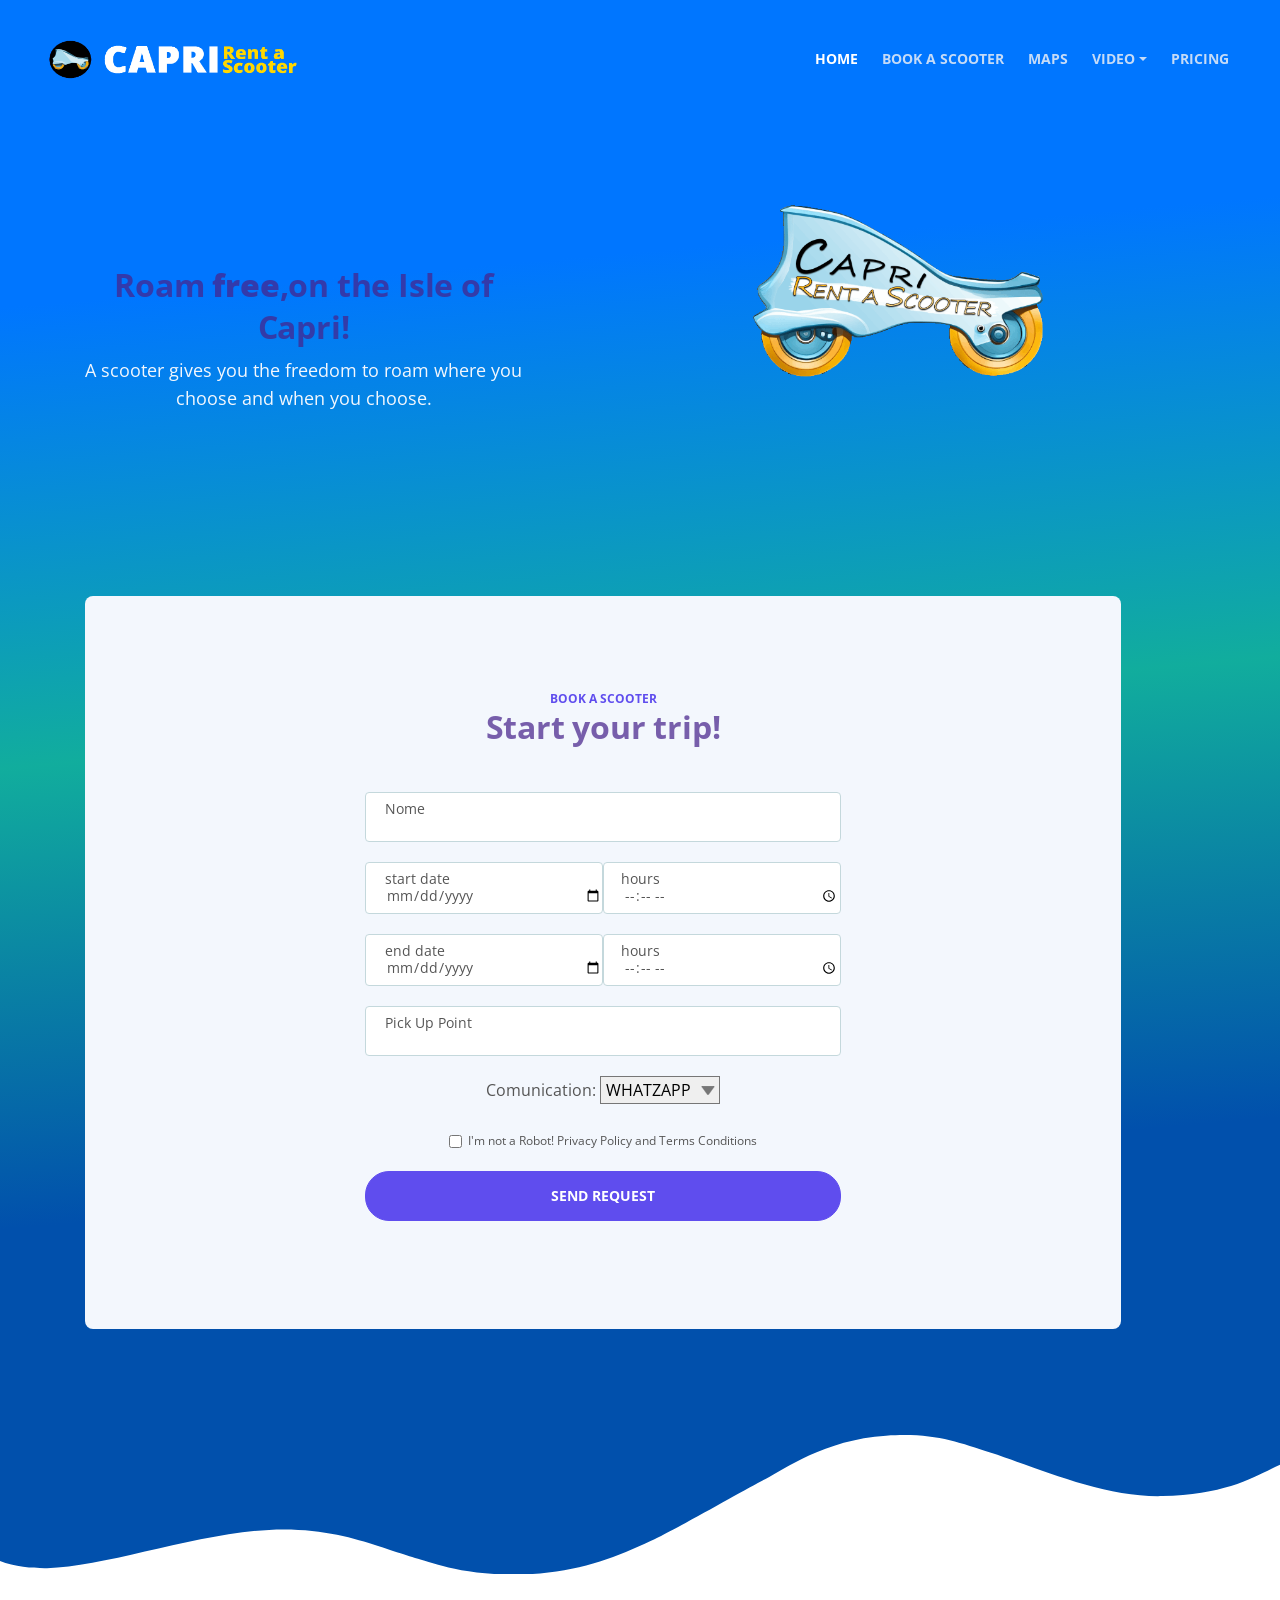
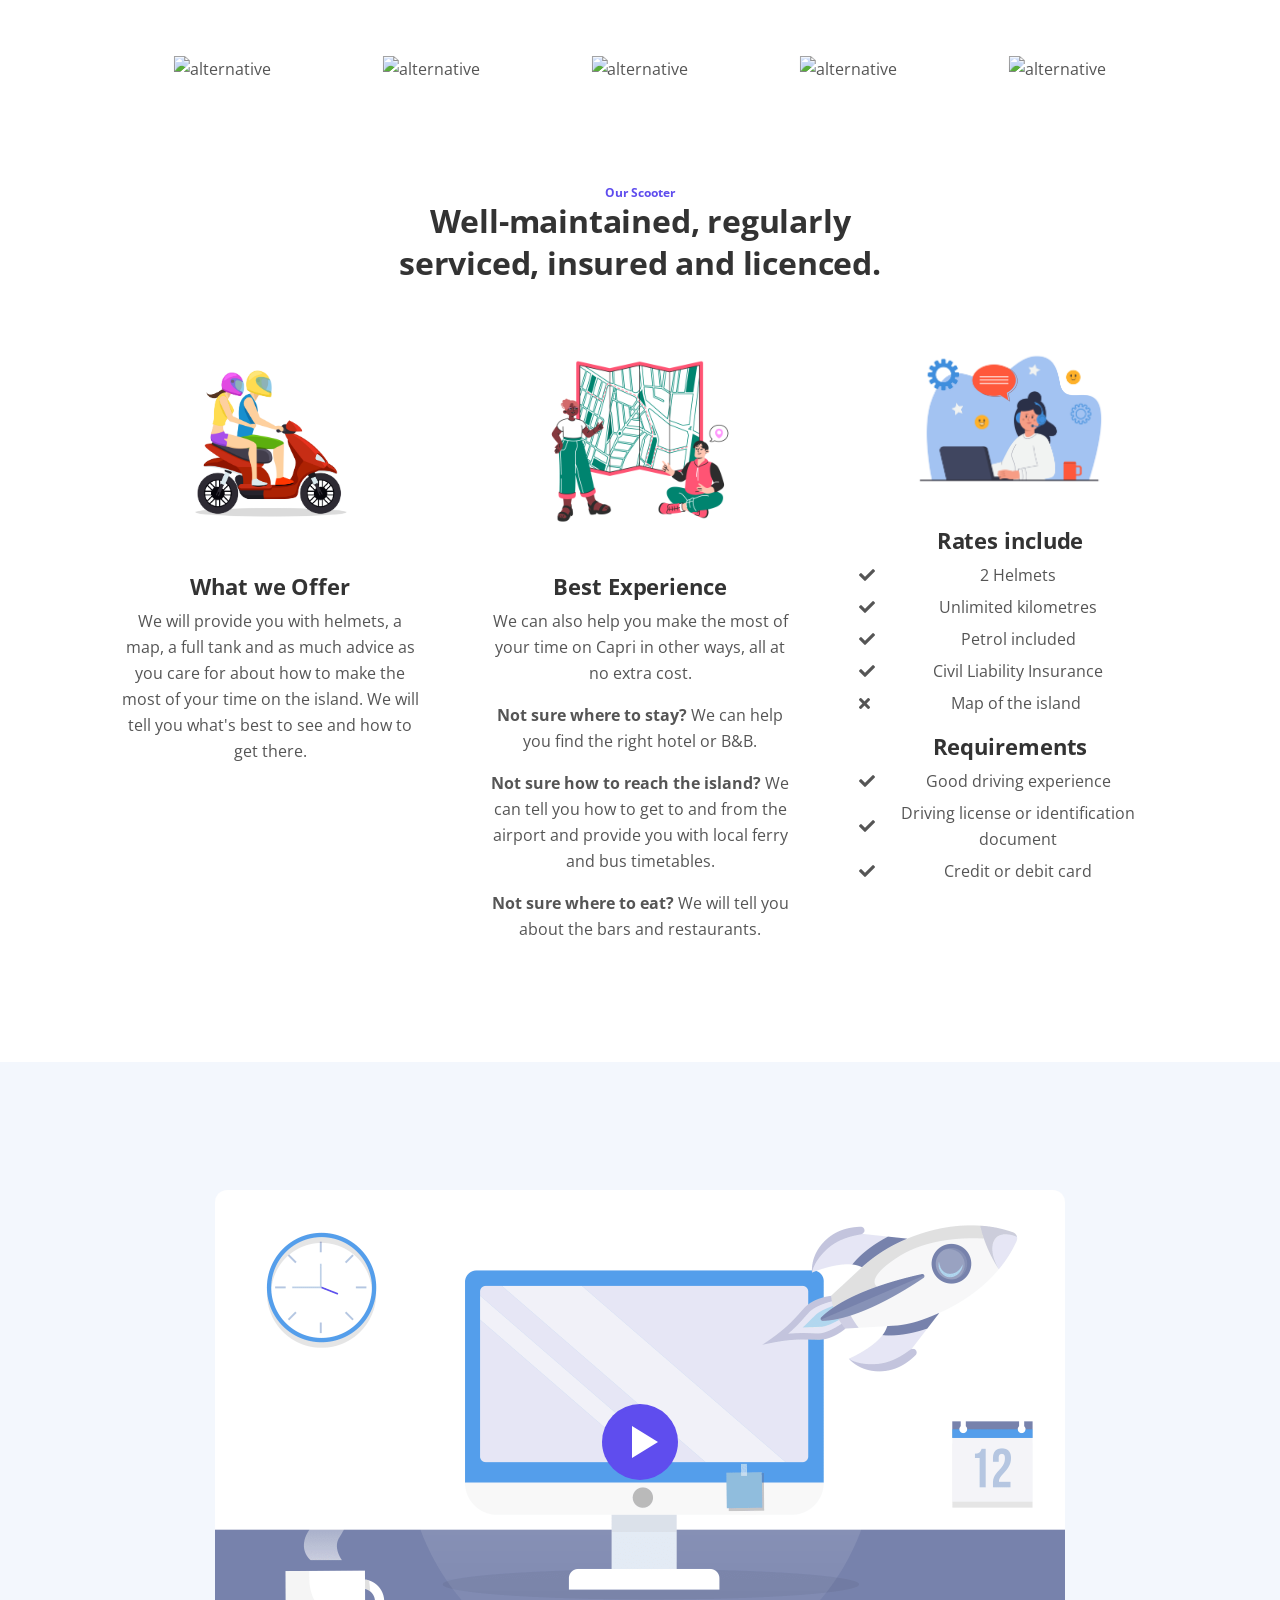
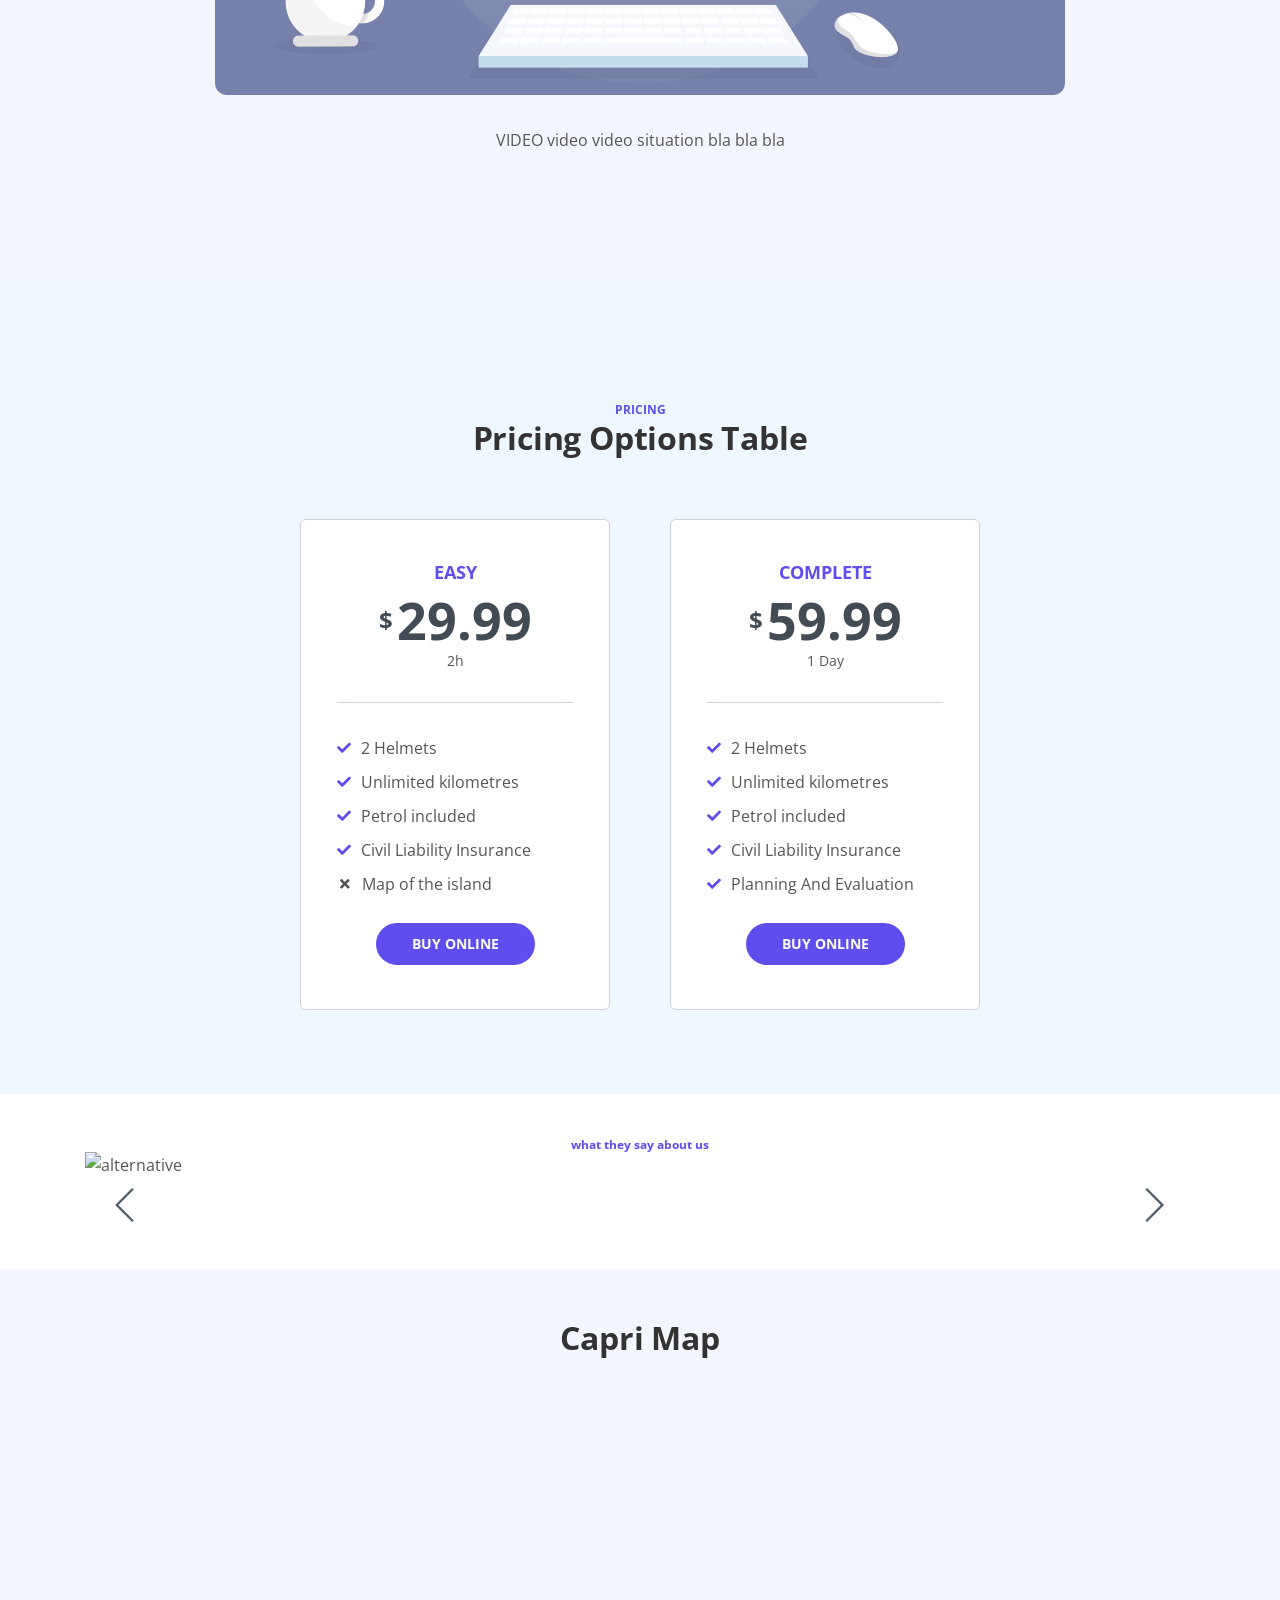
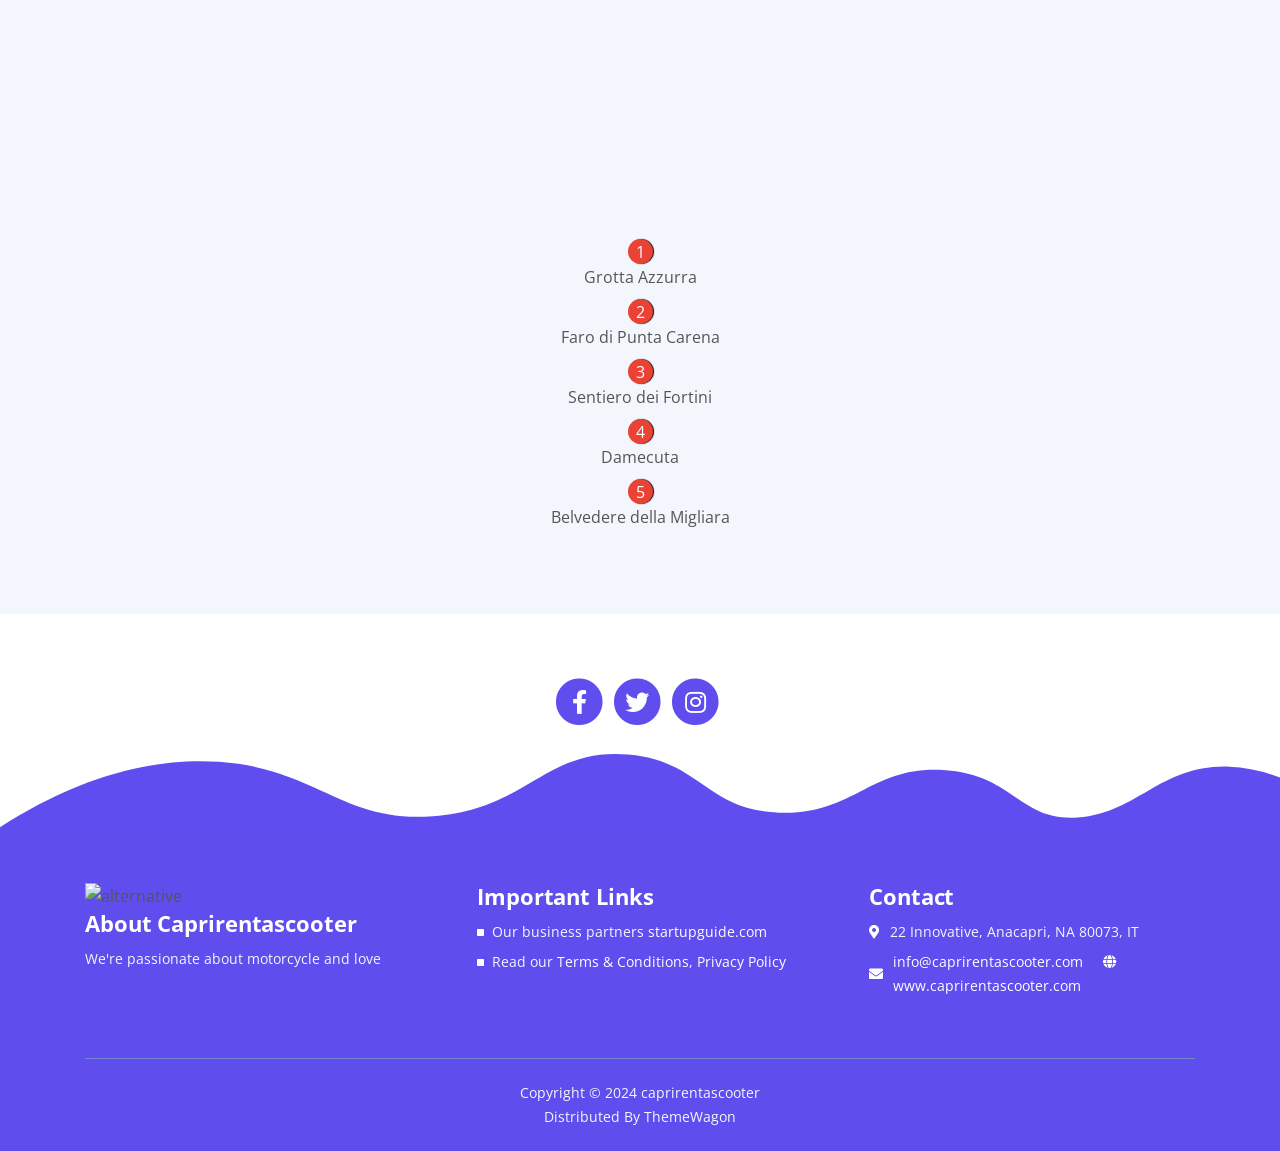
==== commit 1d964b9d: "up" ====
--- a/index.html
+++ b/index.html
@@ -599,8 +599,7 @@
 
                             <div id="mapLegenda">
                             <ul class="list-unstyled li-space-lg">
-                                <button class="custom-map-control-button" style="position: absolute; top: 0px; left: 235px;">Current Location</button>
-                                <li class="mediaMap">
+                              <li class="mediaMap">
                                     <span class="point-number">1</span><div class="media-body">Grotta Azzurra</div>
                                 </li>
                                 <li class="mediaMap">
@@ -950,8 +949,8 @@
 });
 
 //////////////////////           GEOLOCATION
-
-const locationButton = document.createElement("button");
+//locationButton
+const locationButton = document.createElement("Button");
 
   //img logo posizione
   const flagImg = document.createElement('img');
@@ -972,6 +971,7 @@
 
   locationButton.textContent = "Current Location";
   locationButton.classList.add("custom-map-control-button");
+
   map.controls[google.maps.ControlPosition.TOP_CENTER].push(locationButton);
   locationButton.addEventListener("click", () => {
     
--- a/css/styles.css
+++ b/css/styles.css
@@ -2331,6 +2331,7 @@
 button.custom-map-control-button {
     /* width: 10em; */
     font-size: 3vw;
+	width: 10em;
 }
 img.img-fluido {
     width: 20vh;
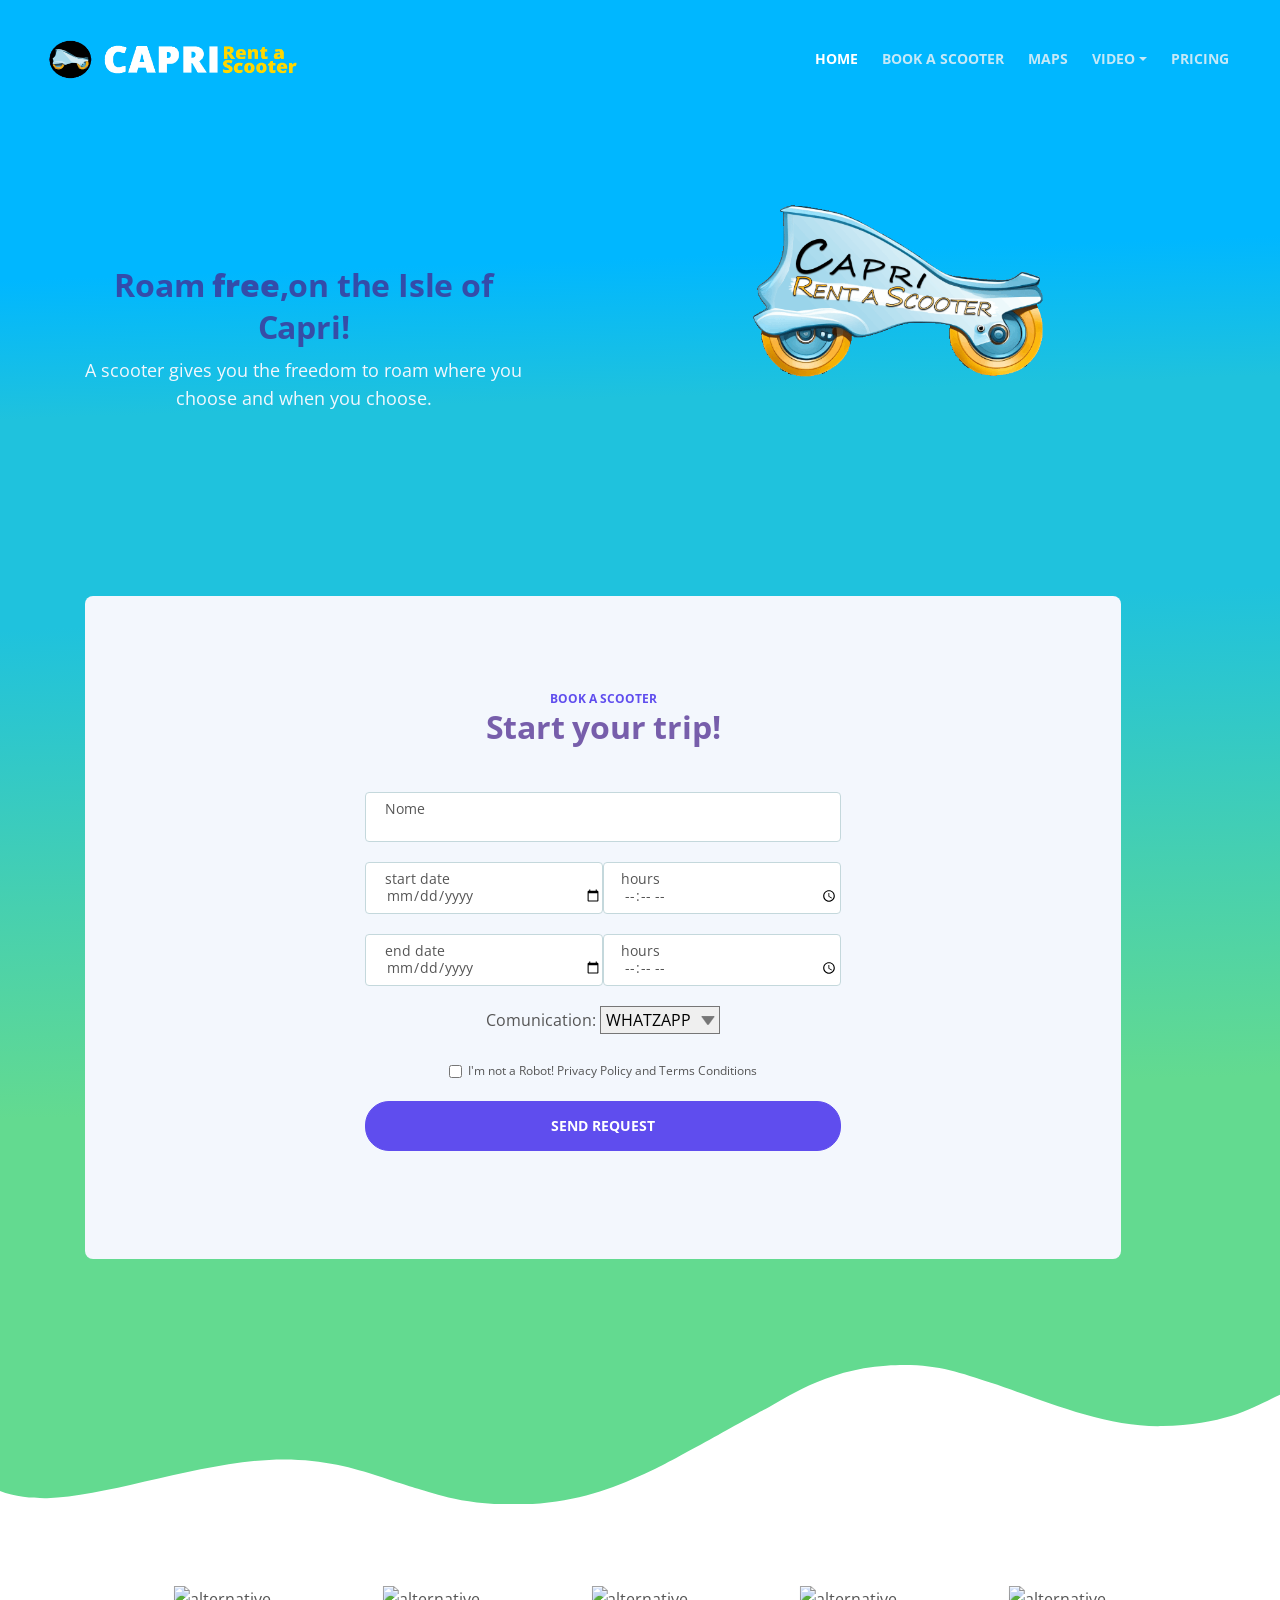
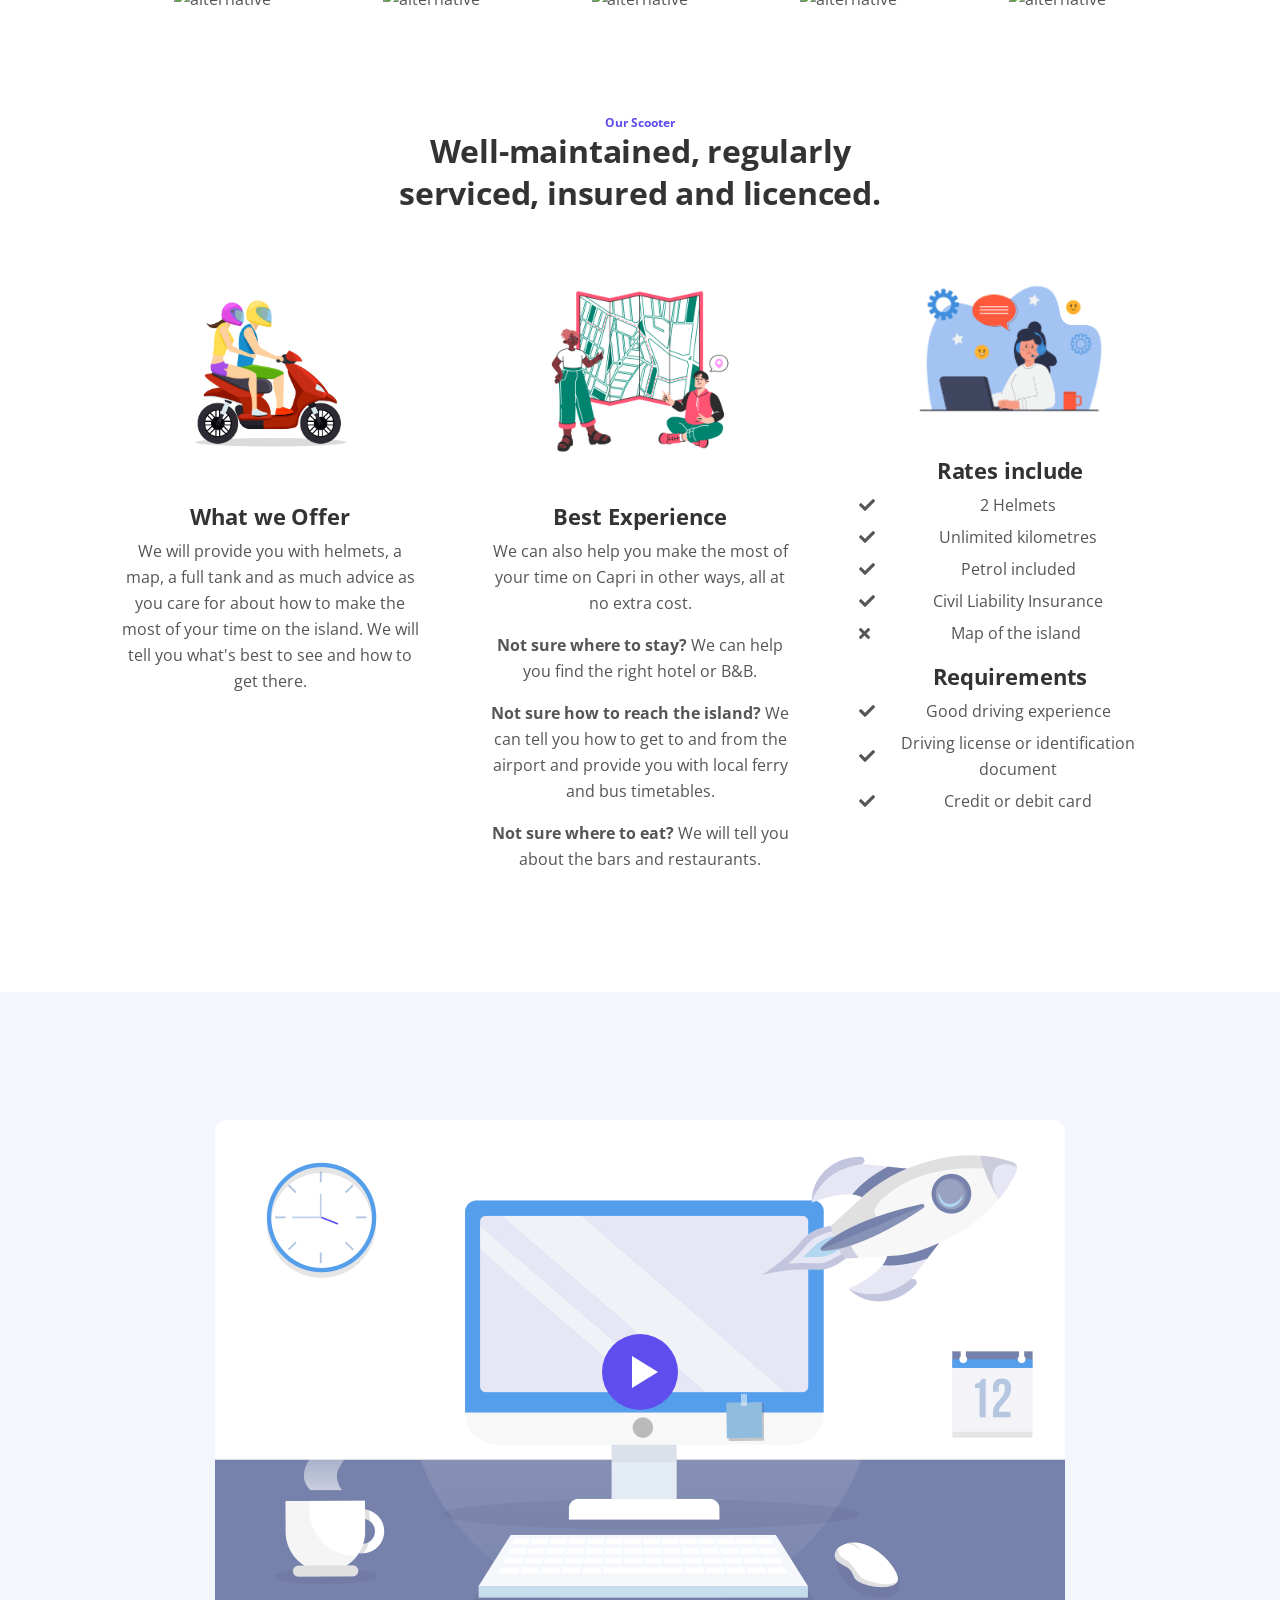
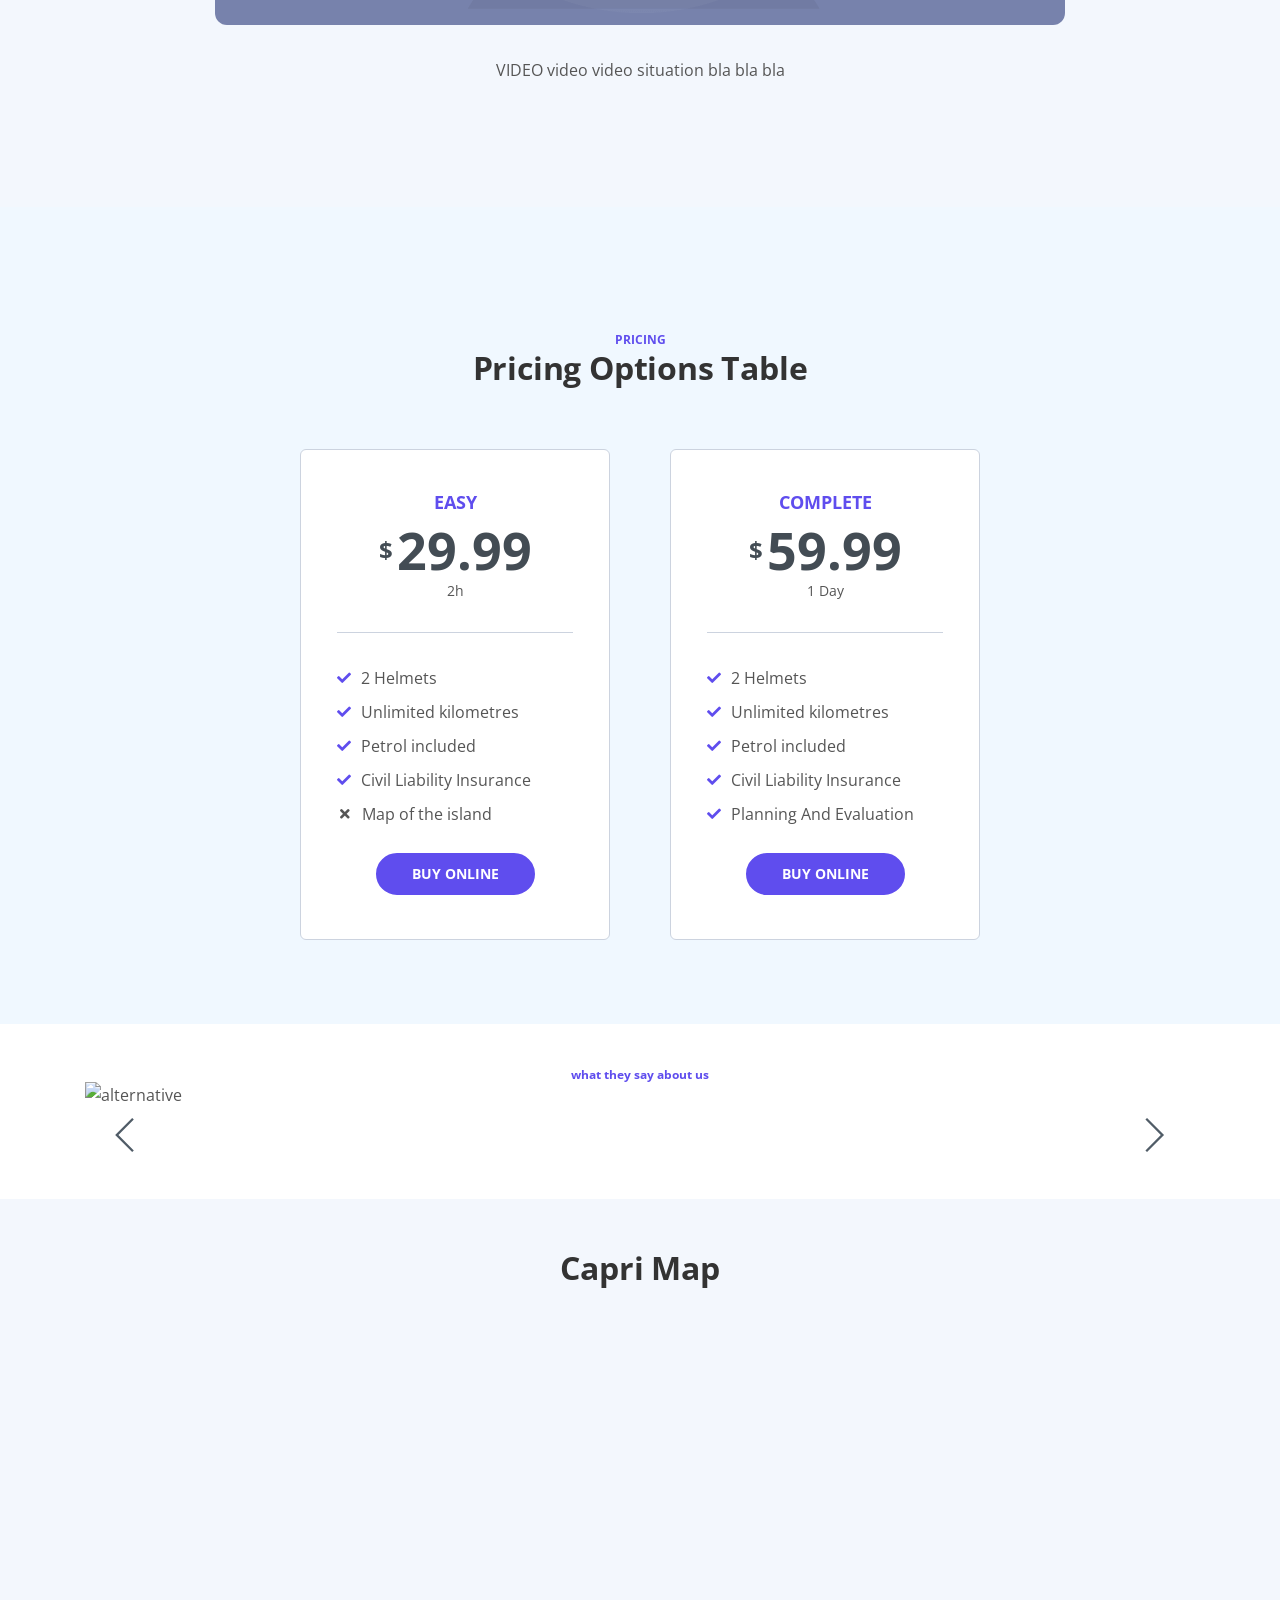
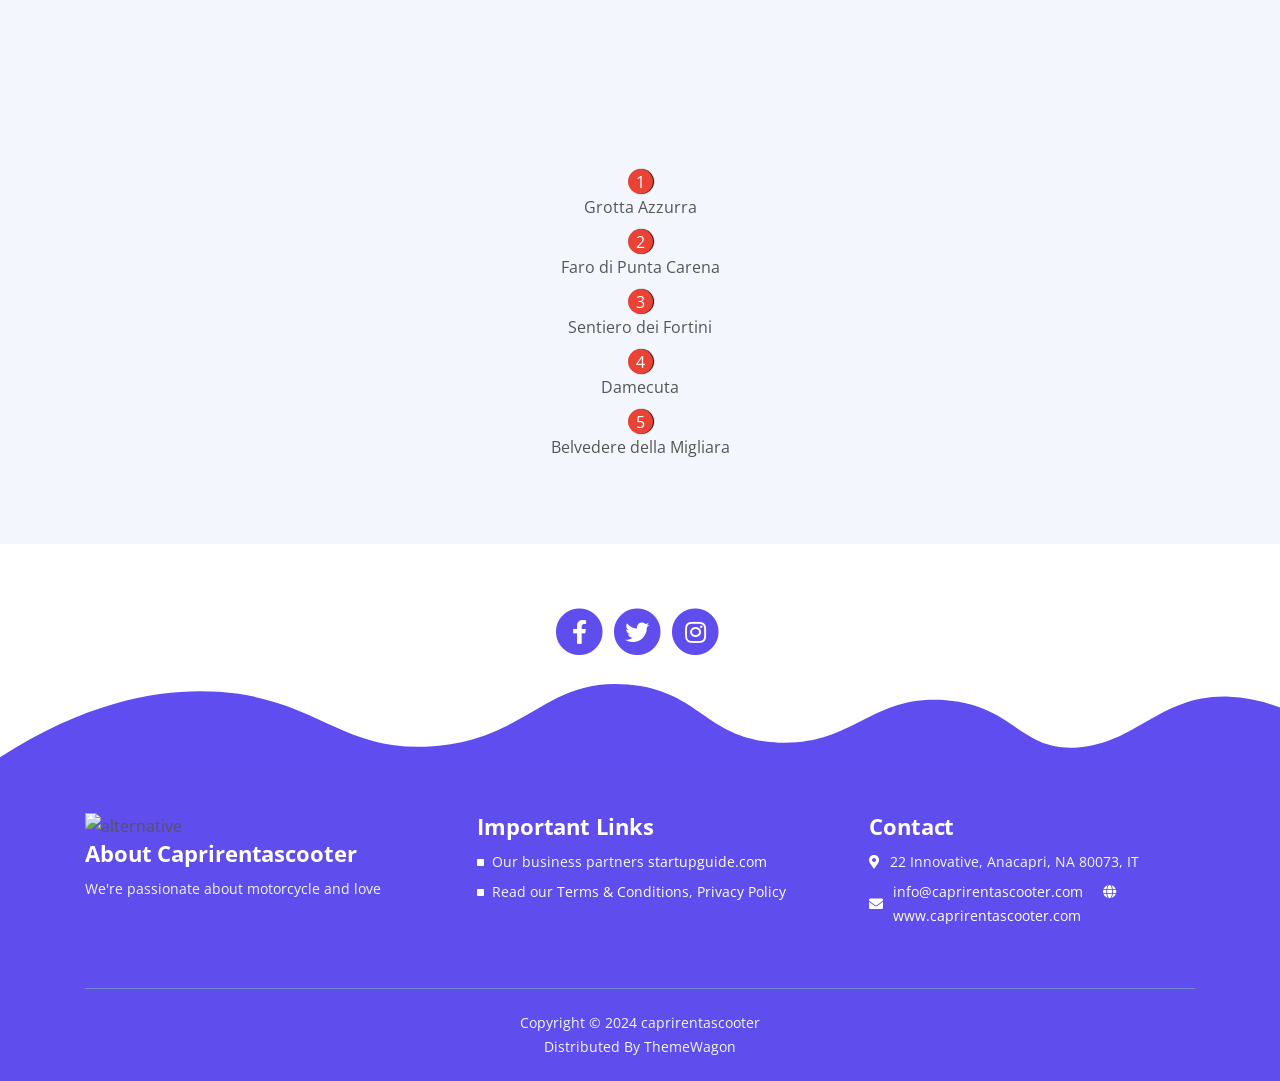
==== commit afd99338: "css" ====
--- a/index.html
+++ b/index.html
@@ -167,12 +167,6 @@
                                                 <div class="help-block with-errors"></div>
                                             </div>
 
-                                            <div class="form-group">
-                                                <input type="name" class="form-control-input" id="neposition" required="">
-                                                <label class="label-control" for="neposition">Pick Up Point</label>
-
-                                                <div class="help-block with-errors"></div>
-                                            </div>
 
                                             <div class="form-group conne">
                                                 <label for="cars">Comunication:</label>
@@ -207,7 +201,7 @@
             </div> <!-- end of container -->
         </div> <!-- end of header-content -->
     </header> <!-- end of header -->
-    <svg class="header-frame" data-name="Layer 1" xmlns="http://www.w3.org/2000/svg" preserveAspectRatio="none" viewBox="0 0 1920 310"><defs><style>.cls-1{fill:#0150ac;}</style></defs><title>header-frame</title><path class="cls-1" d="M0,283.054c22.75,12.98,53.1,15.2,70.635,14.808,92.115-2.077,238.3-79.9,354.895-79.938,59.97-.019,106.17,18.059,141.58,34,47.778,21.511,47.778,21.511,90,38.938,28.418,11.731,85.344,26.169,152.992,17.971,68.127-8.255,115.933-34.963,166.492-67.393,37.467-24.032,148.6-112.008,171.753-127.963,27.951-19.26,87.771-81.155,180.71-89.341,72.016-6.343,105.479,12.388,157.434,35.467,69.73,30.976,168.93,92.28,256.514,89.405,100.992-3.315,140.276-41.7,177-64.9V0.24H0V283.054Z"/></svg>
+    <svg class="header-frame" data-name="Layer 1" xmlns="http://www.w3.org/2000/svg" preserveAspectRatio="none" viewBox="0 0 1920 310"><defs><style>.cls-1{fill:#63da90;;}</style></defs><title>header-frame</title><path class="cls-1" d="M0,283.054c22.75,12.98,53.1,15.2,70.635,14.808,92.115-2.077,238.3-79.9,354.895-79.938,59.97-.019,106.17,18.059,141.58,34,47.778,21.511,47.778,21.511,90,38.938,28.418,11.731,85.344,26.169,152.992,17.971,68.127-8.255,115.933-34.963,166.492-67.393,37.467-24.032,148.6-112.008,171.753-127.963,27.951-19.26,87.771-81.155,180.71-89.341,72.016-6.343,105.479,12.388,157.434,35.467,69.73,30.976,168.93,92.28,256.514,89.405,100.992-3.315,140.276-41.7,177-64.9V0.24H0V283.054Z"/></svg>
     <!-- end of header -->
 
 
--- a/css/styles.css
+++ b/css/styles.css
@@ -792,8 +792,10 @@
 .header {
 	/*background-color: #5f4dee; background: linear-gradient(175deg, #5f4dee 3%, #9a00ffc4 50% , #5f4dee 100%);
 	background: linear-gradient(175deg, #0150ac 20%, #8fd340 50% , #0150ac 80%);*/
-	background: linear-gradient(175deg, #0076ff 20%, #14b68ddb 50%, #0150ac 80%);
-	background-color:#0076ff;
+	/*background: linear-gradient(175deg, #0076ff 20%, #14b68ddb 50%, #0150ac 80%);
+	background-color:#0076ff;*/
+	background: linear-gradient(178deg, #00B7FF 20%, #1FC2DD 30%, #1FC2DD 45%, #47D0AF 65%, #63DA90 80%);
+
 }
 
 .header .header-content {
@@ -2340,4 +2342,15 @@
 img.img-star {
 	width: 80px;
 	filter: hue-rotate(319deg);
-}+}
+/*
+background: linear-gradient(178deg, #00B7FF 20%, #1FC2DD 25%,
+                       #1FC2DD 40%, #47D0AF 65%, #88E766 100%);*/
+
+
+.header {
+    background: linear-gradient(178deg, #00B7FF 20%, #1FC2DD 30%, #1FC2DD 45%, #47D0AF 65%, #63DA90 80%);
+    }
+.cls-1 {
+		fill: #64da91;
+	}
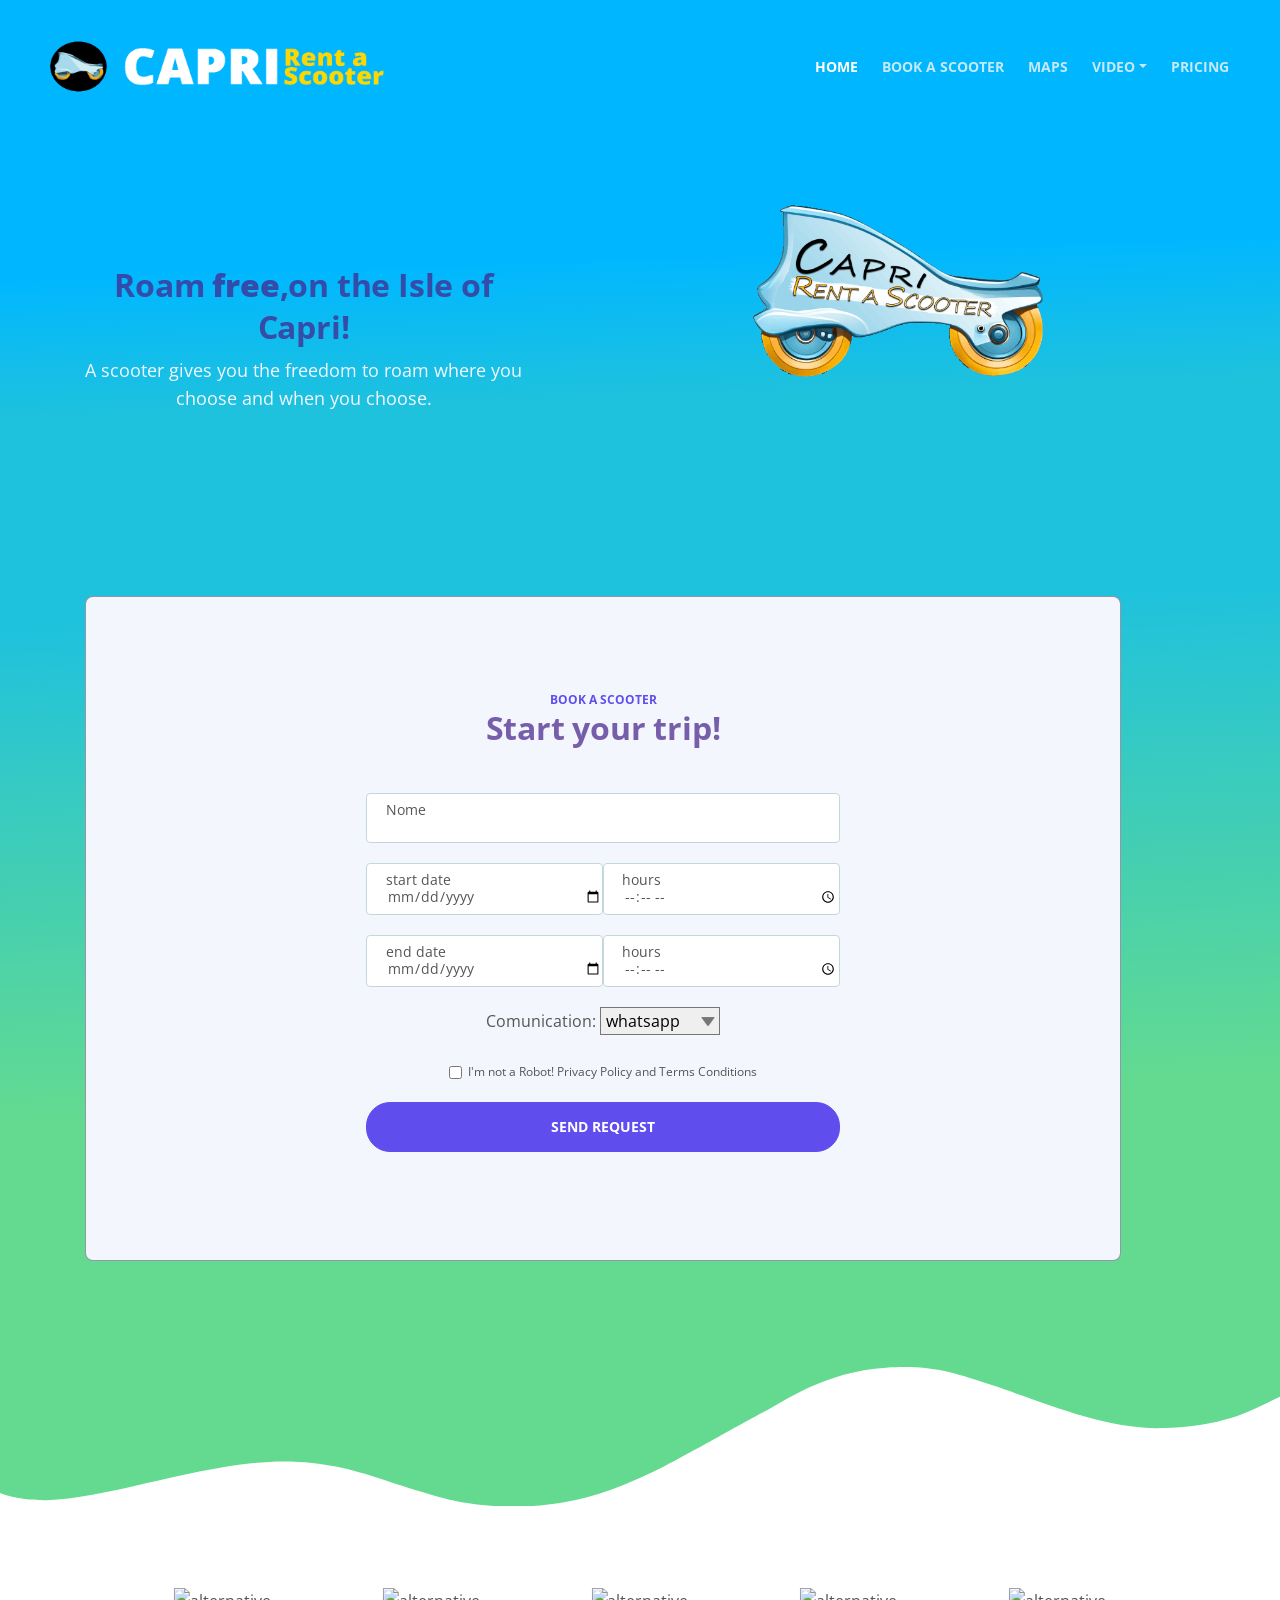
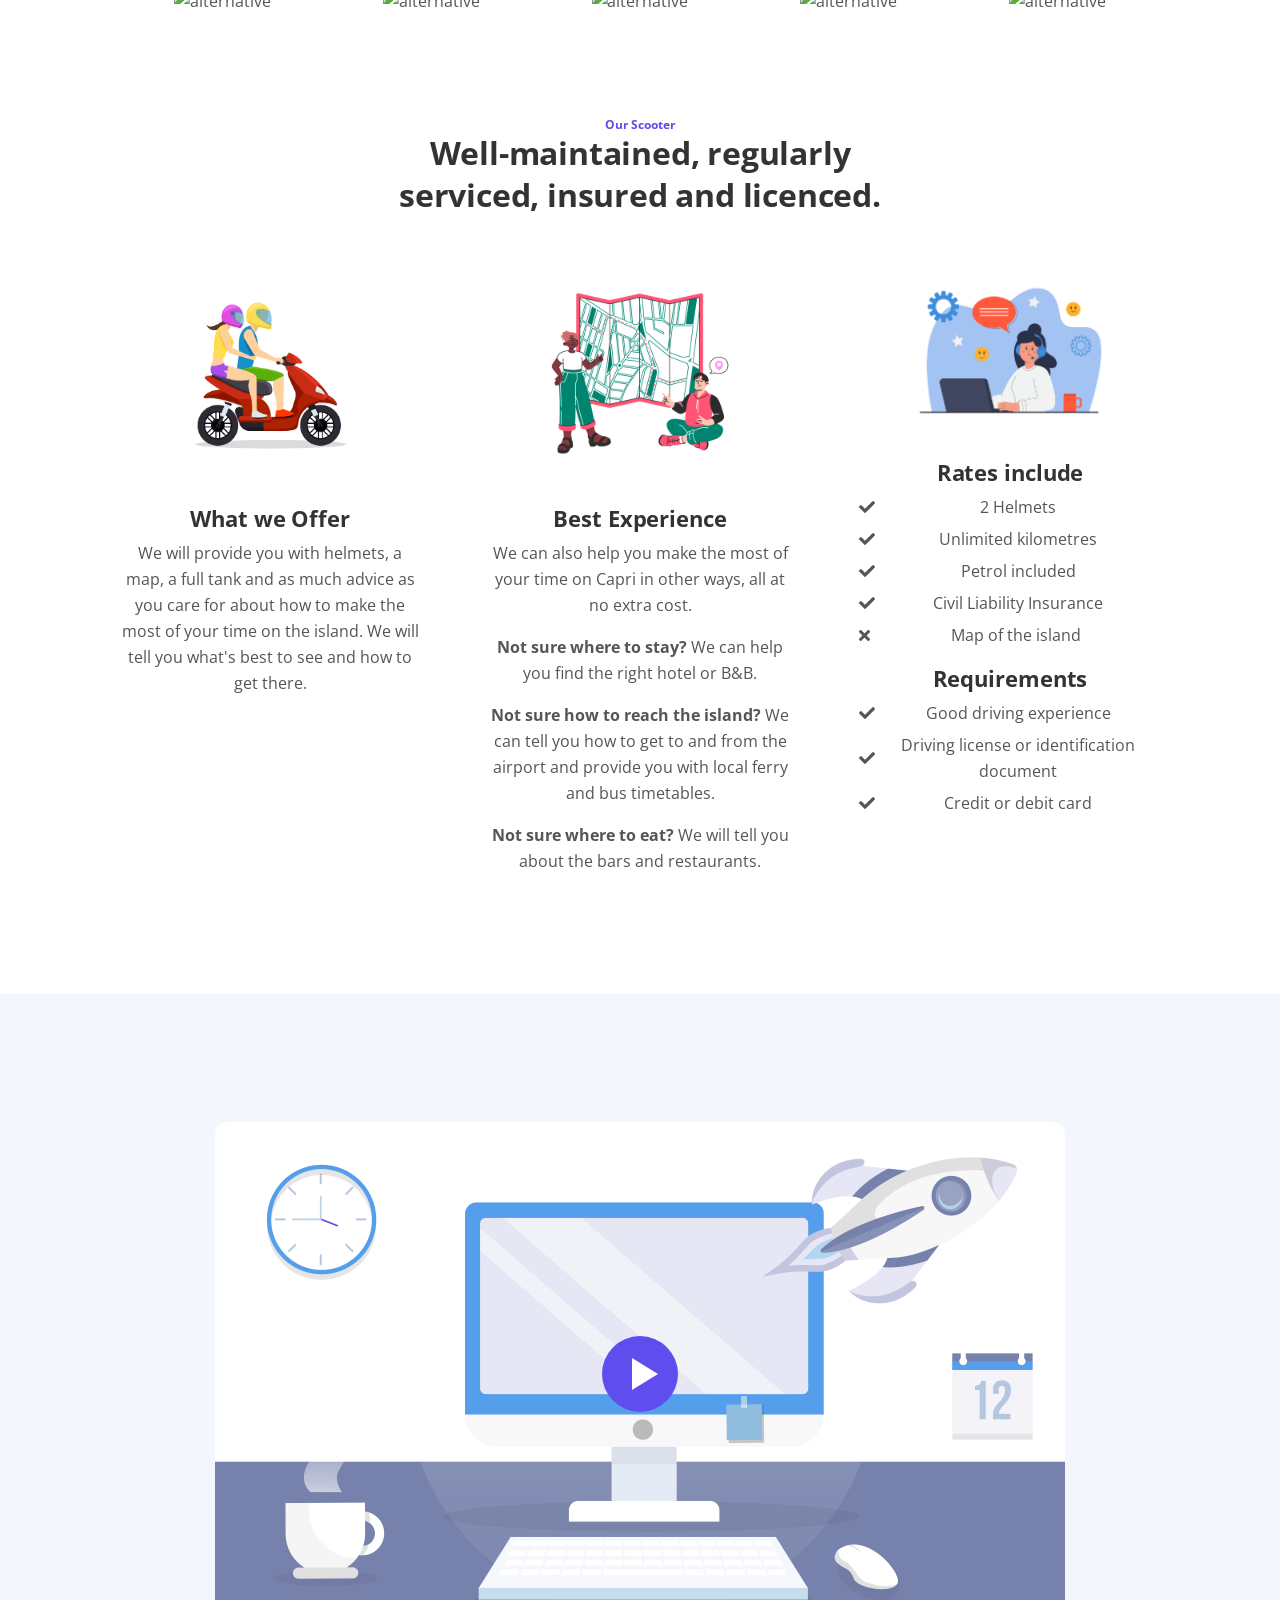
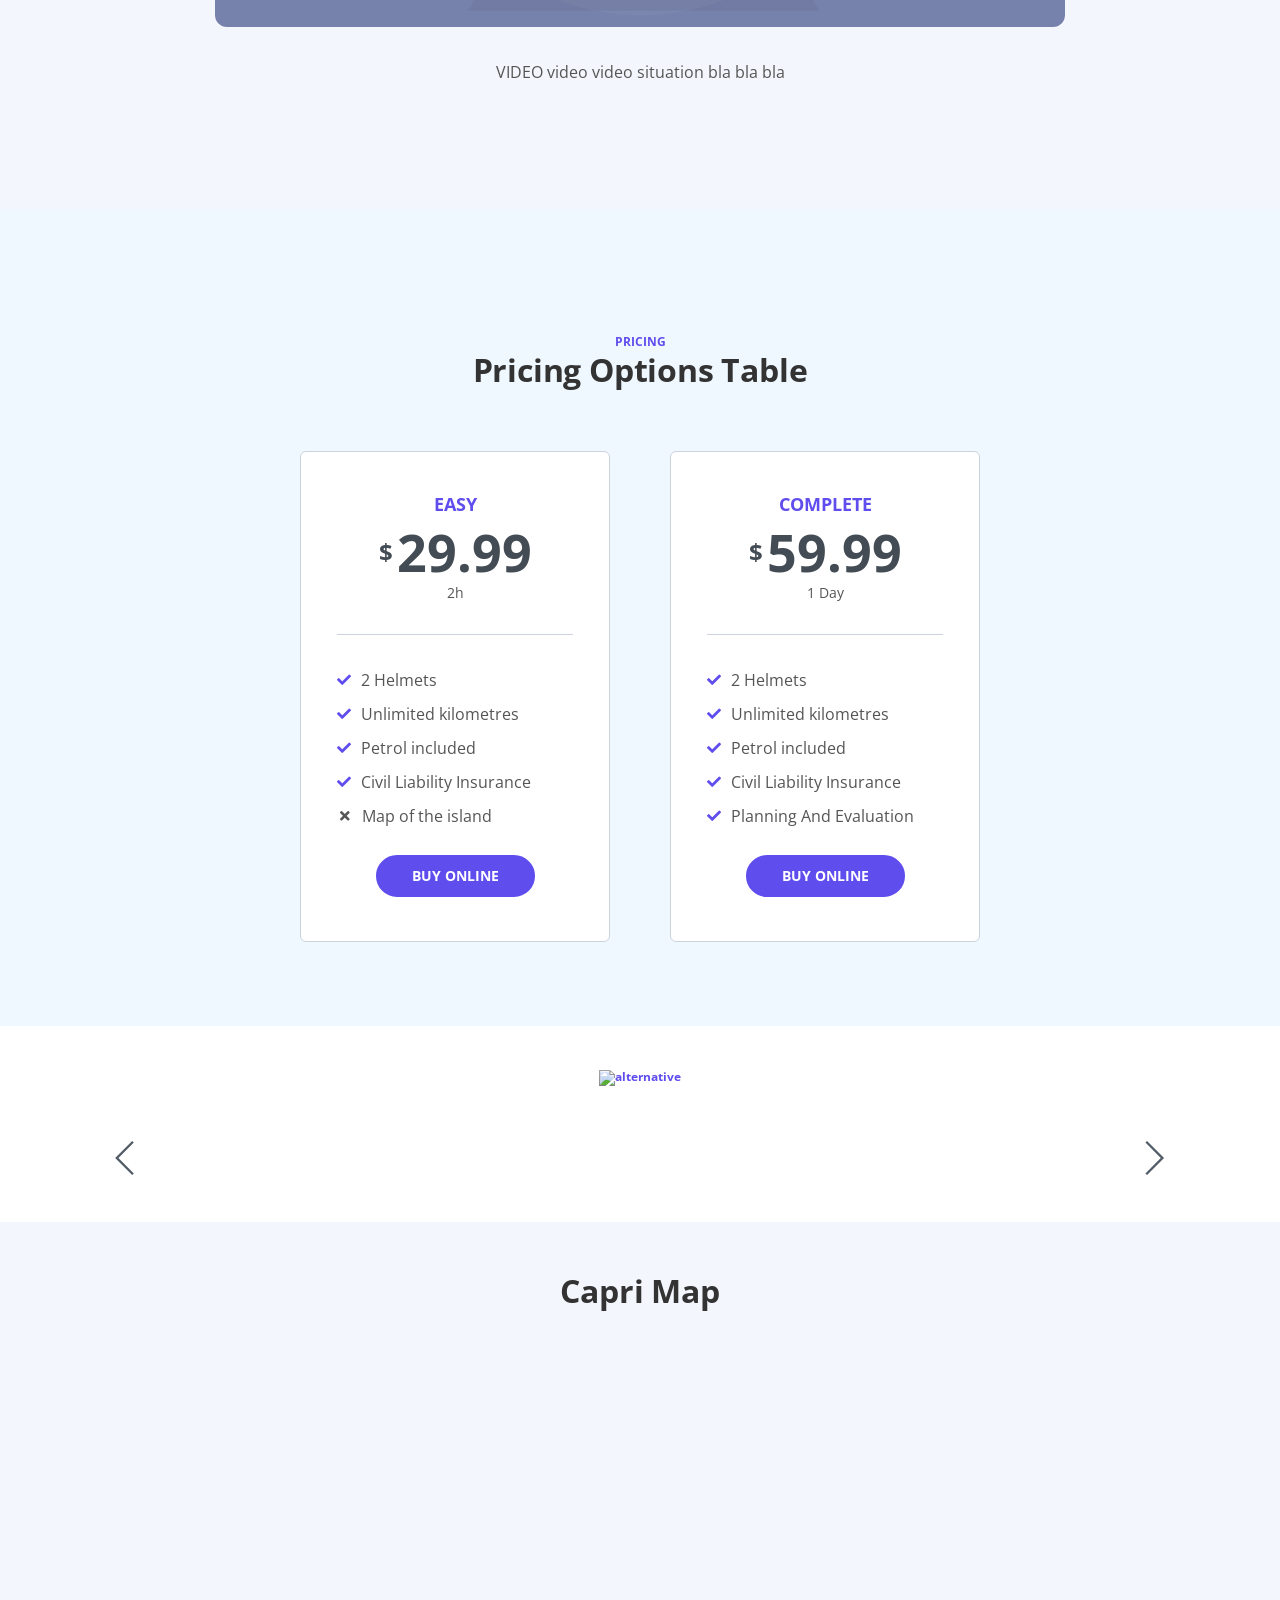
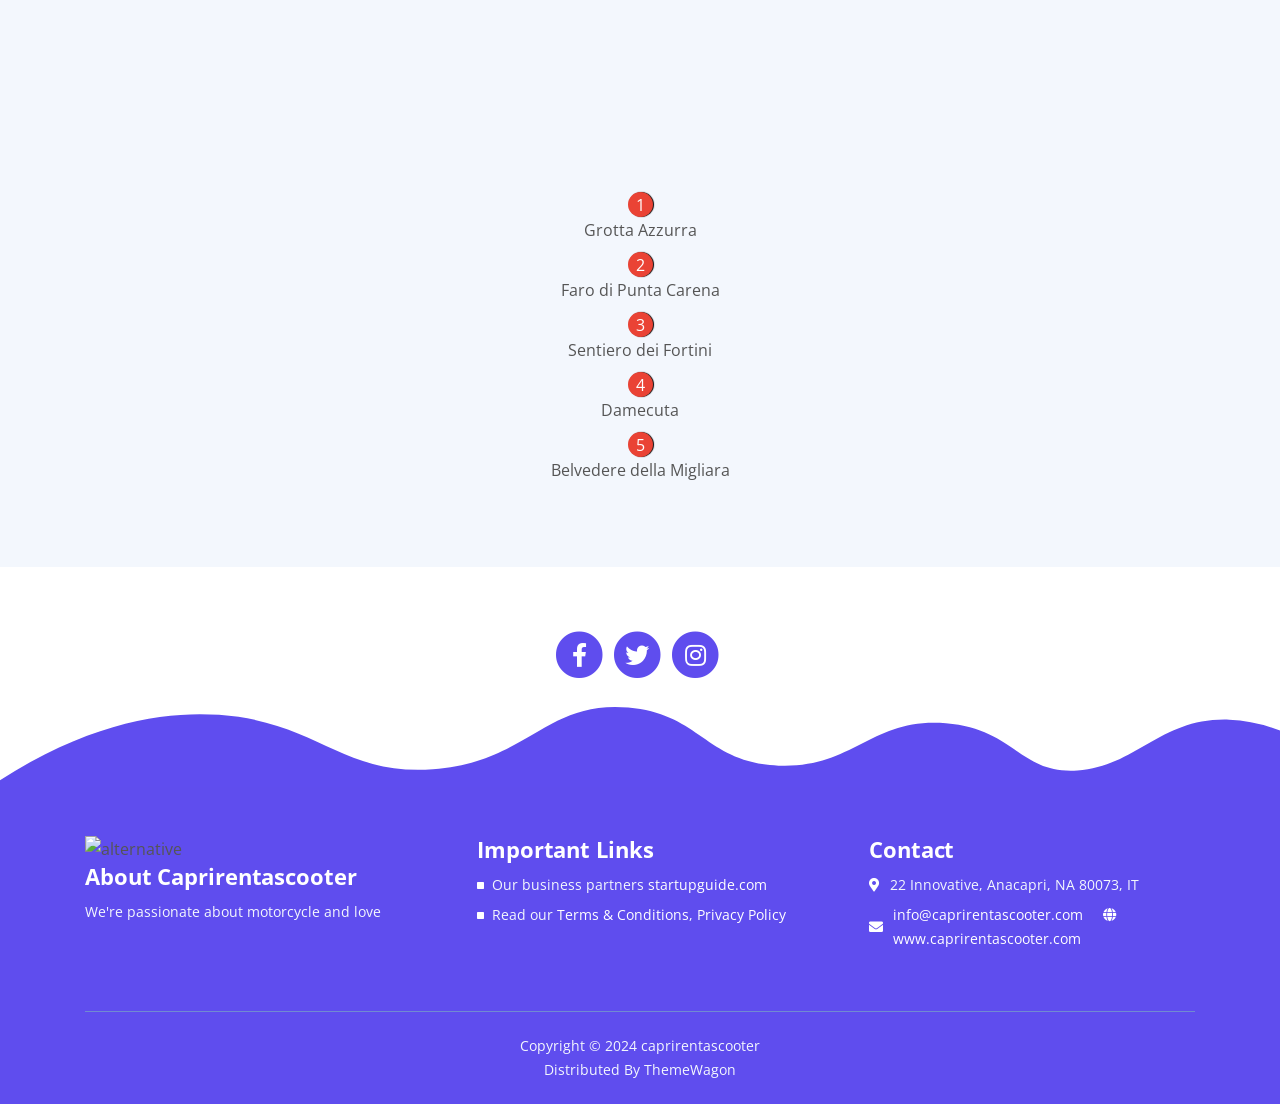
==== commit cf2cfcc1: "css" ====
--- a/index.html
+++ b/index.html
@@ -58,7 +58,8 @@
 
             <!-- Mobile Menu call me Button -->
             <div class="navPhone">
-                <i class="fas fa-phone"></i>    
+                <a id="phoneLink" href="tel:+1234567890"> <i class="fas fa-phone"></i></a>
+                <a id="whatsappLink" href="https://wa.me/1234567890" target="_blank"> <i class="fab fa-whatsapp"></i> </a>   
             </div>
             <!-- Mobile Menu Toggle Button -->
             <button class="navbar-toggler" type="button" data-toggle="collapse" data-target="#navbarsExampleDefault" aria-controls="navbarsExampleDefault" aria-expanded="false" aria-label="Toggle navigation">
@@ -171,8 +172,8 @@
                                             <div class="form-group conne">
                                                 <label for="cars">Comunication:</label>
                                                 <select id="cars" name="cars">
-                                                    <option value="volvo">WHATZAPP</option>
-                                                    <option value="saab">EMAIL</option>
+                                                    <option value="volvo">whatsapp</option>
+                                                    <option value="saab">email</option>
                                                   </select>
                                             </div>
 
@@ -540,9 +541,9 @@
         <div class="container">
             <div class="row">
                 <div class="col-lg-12">   
-                    <div class="above-heading">what they say about us</div>
+                    <div class="above-heading">
                     <img class="img-fluido" src="https://logos-world.net/wp-content/uploads/2023/12/Google-Review-Logo.png" alt="alternative">
-                             
+                </div>      
                     <!-- Text Slider -->
                    
                     <div class="slider-container">
@@ -1019,6 +1020,22 @@
     });
 });
 
+
+//                <i id="cellular" class="fas fa-phone"></i>   
+//             <i id="wazap" class="fab fa-whatsapp"></i></i> 
+document.addEventListener('DOMContentLoaded', function() {
+    setTimeout(function() {
+            // Set phone and WhatsApp links
+            const phoneNumber = '+393283771217';
+            const whatsappNumber = '+393283771217';
+
+            const phoneLink = document.getElementById('phoneLink');
+            phoneLink.href = `tel:${phoneNumber}`;
+
+            const whatsappLink = document.getElementById('whatsappLink');
+            whatsappLink.href = `https://wa.me/${whatsappNumber}`;
+        }, 2000); // 2000 milliseconds = 2 seconds
+    });
       </script>
 </body>
 </html>
--- a/css/styles.css
+++ b/css/styles.css
@@ -658,7 +658,7 @@
 
 .navbar-custom {
 	background-color: #0076ff;
-	box-shadow: 0 0.0625rem 0.375rem 0 rgba(0, 0, 0, 0.1);
+	box-shadow: 2px 3px 3px 0px rgba(0, 0, 0, 0.1);
 	font: 700 0.875rem/0.875rem "Open Sans", sans-serif;
 	transition: all 0.2s;
 }
@@ -668,8 +668,11 @@
 }
 
 .navbar-custom .navbar-brand.logo-image img {
-   /* width: 4.4375rem;*/
-	height: 2.55rem;
+   /* width: 4.4375rem;
+   height: 2.55rem;*/
+   max-height: 55px;
+   min-height: 30px;
+	height: 7vw;
 }
 
 .navbar-custom .navbar-brand.logo-text {
@@ -1372,6 +1375,7 @@
 	padding: 3.5rem 1rem 2.5rem 1rem;
 	border-radius: 0.5rem;
 	background-color: #f3f7fd;
+	border: 1px solid rgb(0 4 41 / 40%);
 }
 
 .form h2 {
@@ -2336,8 +2340,8 @@
 	width: 10em;
 }
 img.img-fluido {
-    width: 20vh;
-    padding-bottom: 3vh;
+    width: 24vh;
+    padding-bottom: 8vh;
 }
 img.img-star {
 	width: 80px;
@@ -2348,9 +2352,7 @@
                        #1FC2DD 40%, #47D0AF 65%, #88E766 100%);*/
 
 
-.header {
-    background: linear-gradient(178deg, #00B7FF 20%, #1FC2DD 30%, #1FC2DD 45%, #47D0AF 65%, #63DA90 80%);
-    }
-.cls-1 {
-		fill: #64da91;
+	.navPhone a {
+		color: white;
+		text-decoration: none;
 	}
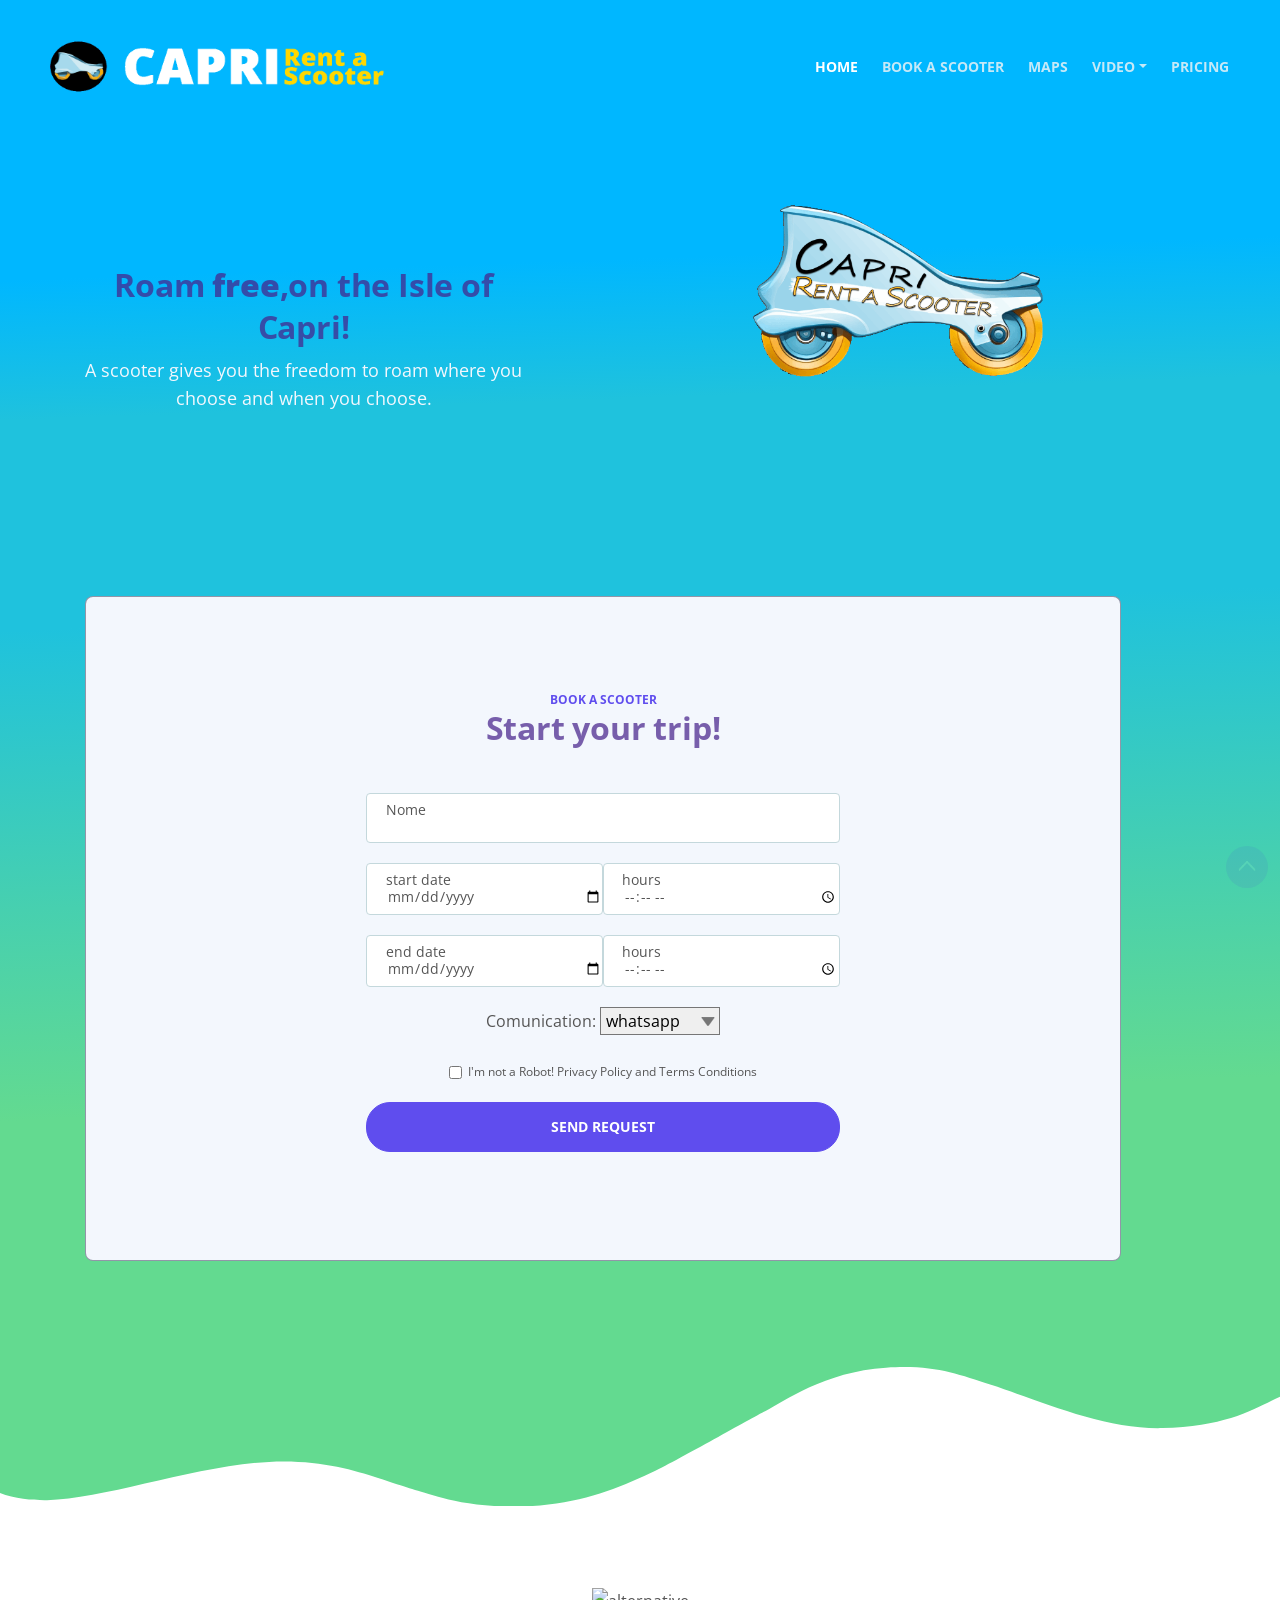
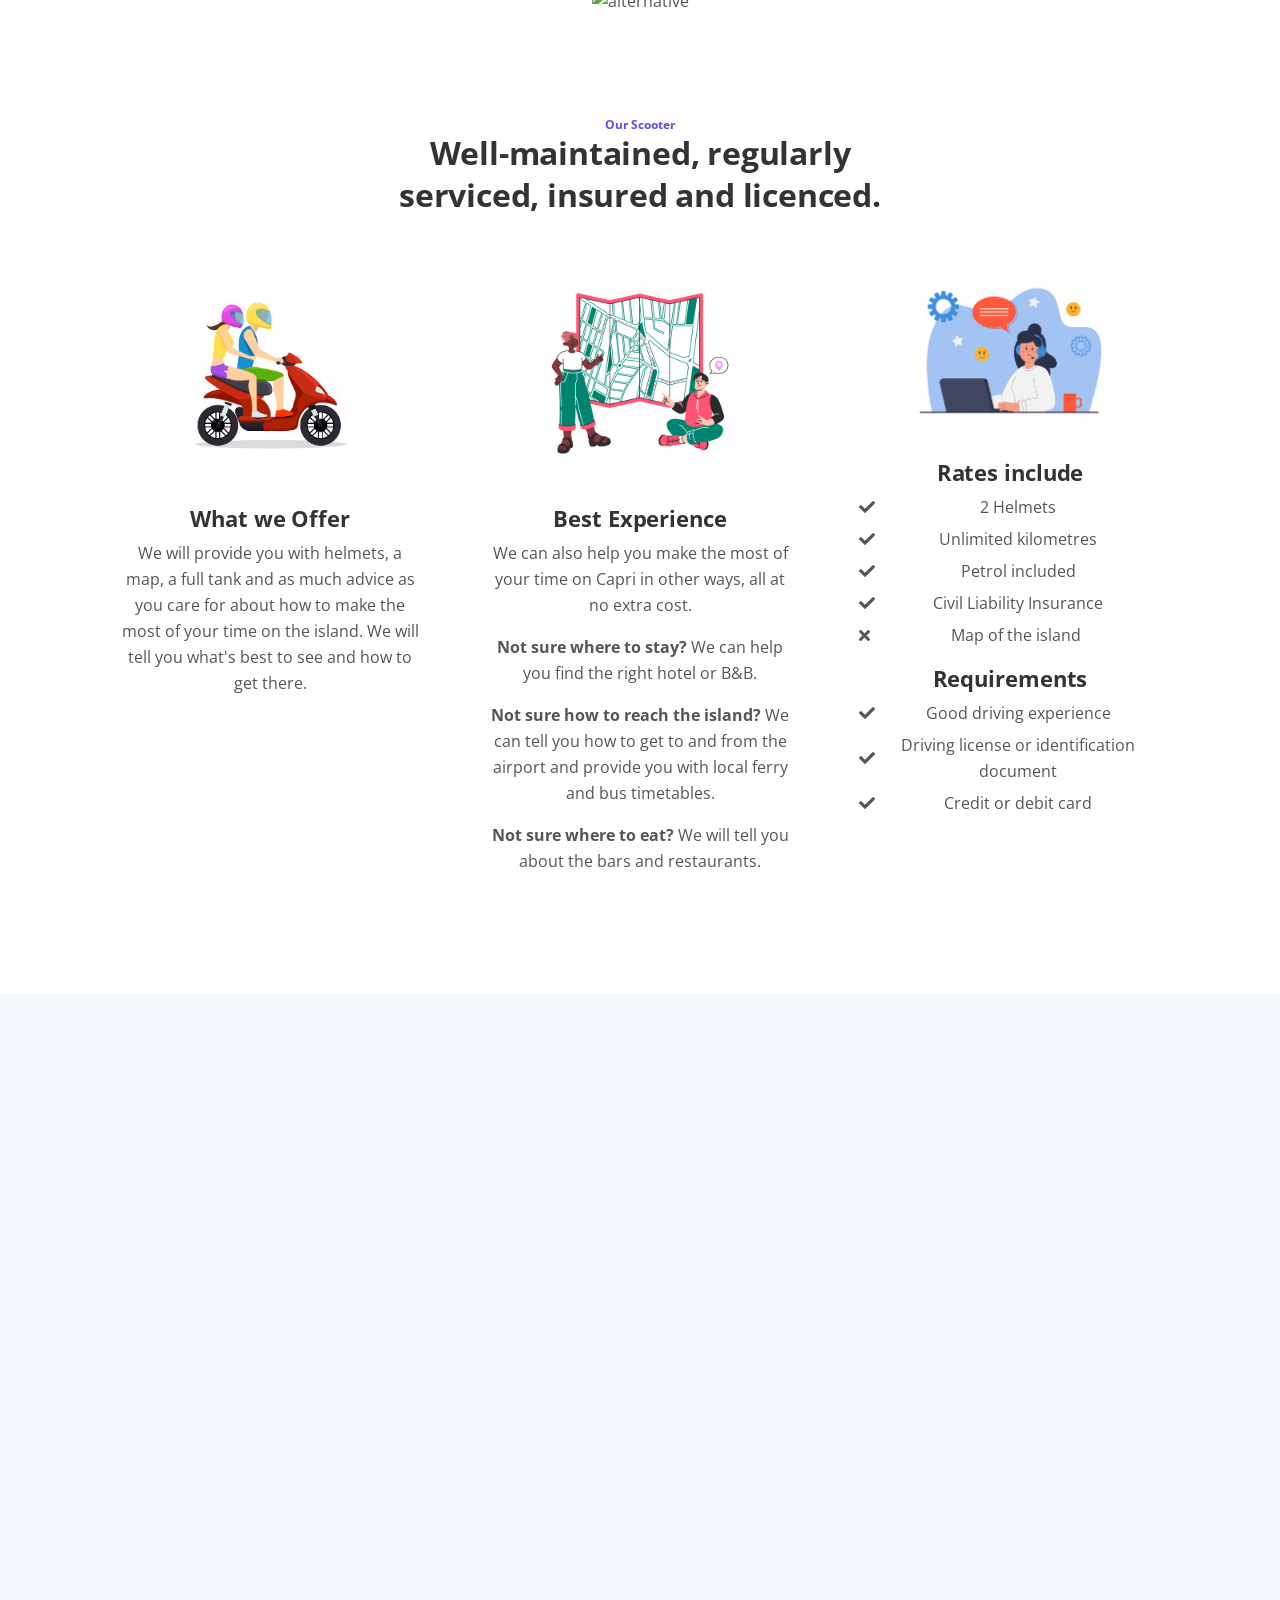
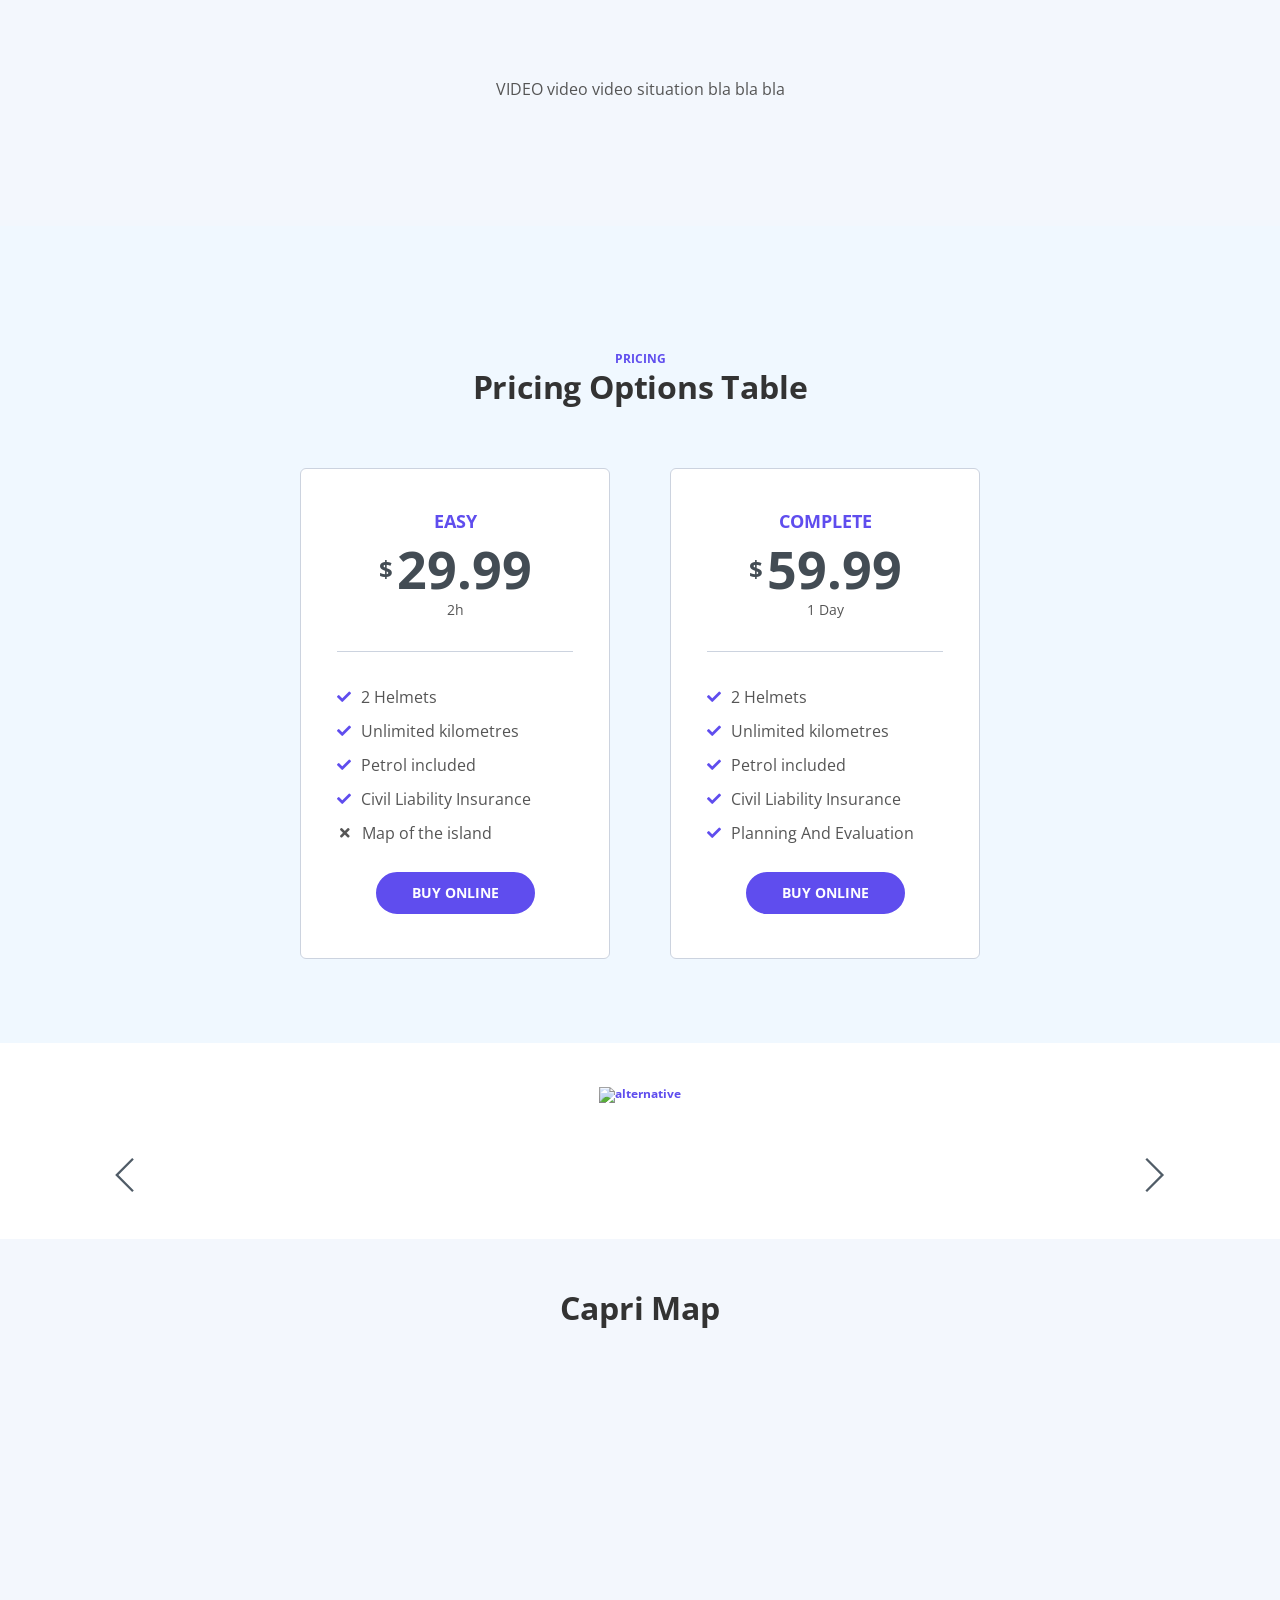
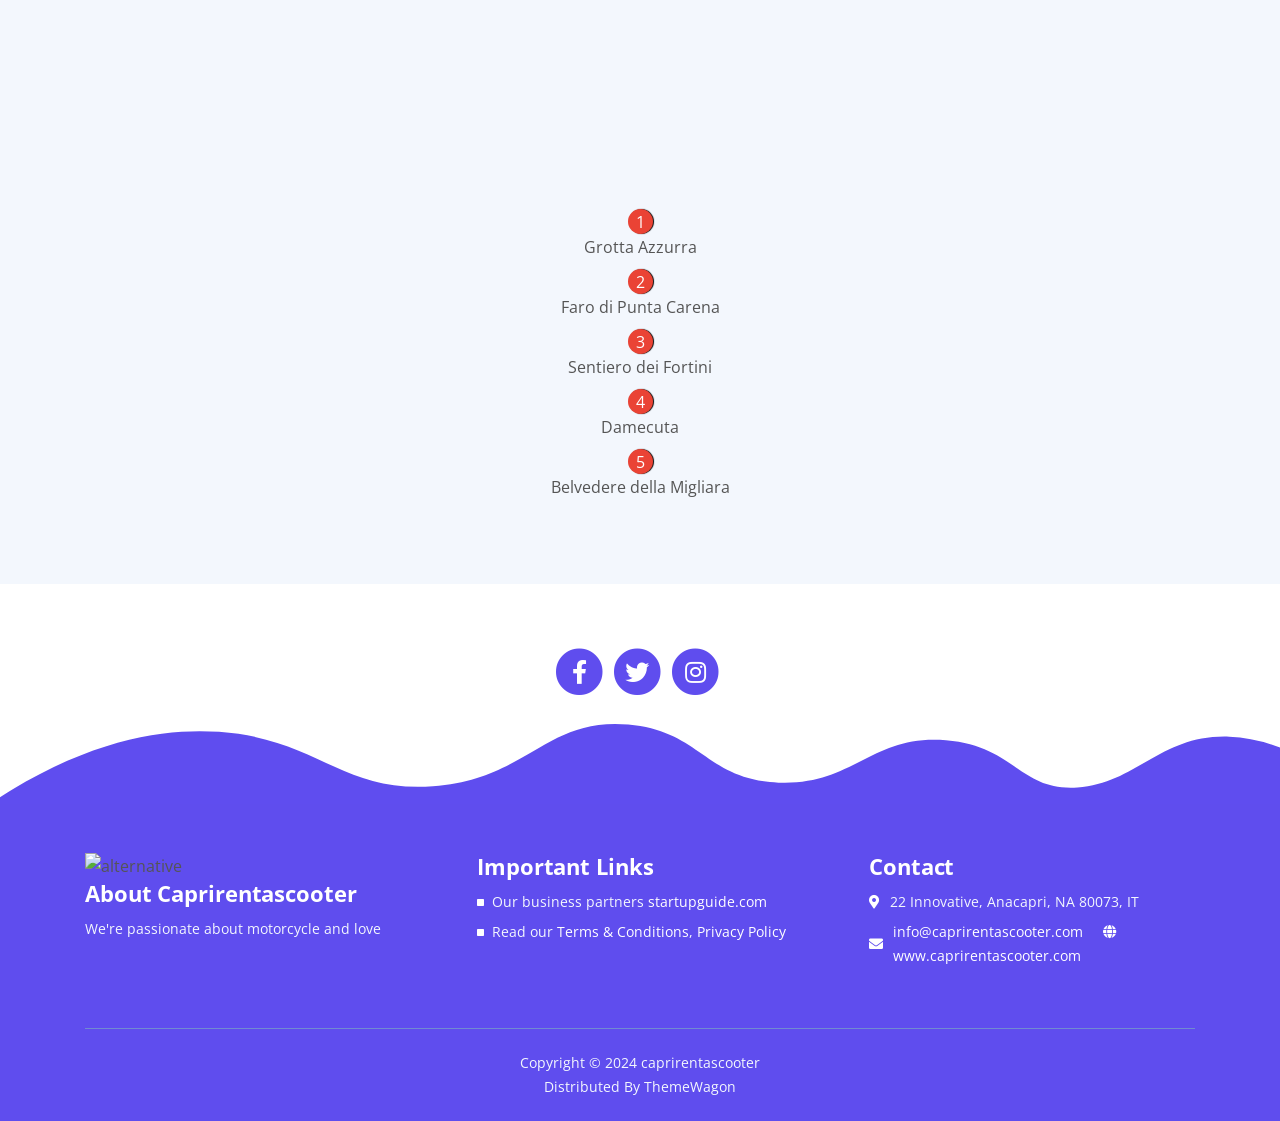
==== commit 52322c84: "up" ====
--- a/index.html
+++ b/index.html
@@ -396,12 +396,9 @@
                     <!-- Video Preview -->
                     <div class="image-container">
                         <div class="video-wrapper">
-                            <a class="popup-youtube" href="https://www.youtube.com/watch?v=fLCjQJCekTs" data-effect="fadeIn">
-                                <img class="img-fluid" src="images/video-image.png" alt="alternative">
-                                <span class="video-play-button">
-                                    <span></span>
-                                </span>
-                            </a>
+                                <iframe width="560" height="515" src="https://www.youtube.com/embed/oP5FRmbLD0k?controls=0&modestbranding=0&rel=0" frameborder="0" allow="accelerometer; autoplay; clipboard-write; encrypted-media; gyroscope; picture-in-picture" allowfullscreen></iframe>
+                            
+                              
                         </div> <!-- end of video-wrapper -->
                     </div> <!-- end of image-container -->
                     <!-- end of video preview -->
@@ -583,6 +580,7 @@
 
         <!-- maps -->
         <div id="mapss" class="basic-3">
+            
             <h3 class="mapTxt">Capri Map</h3>
            
     
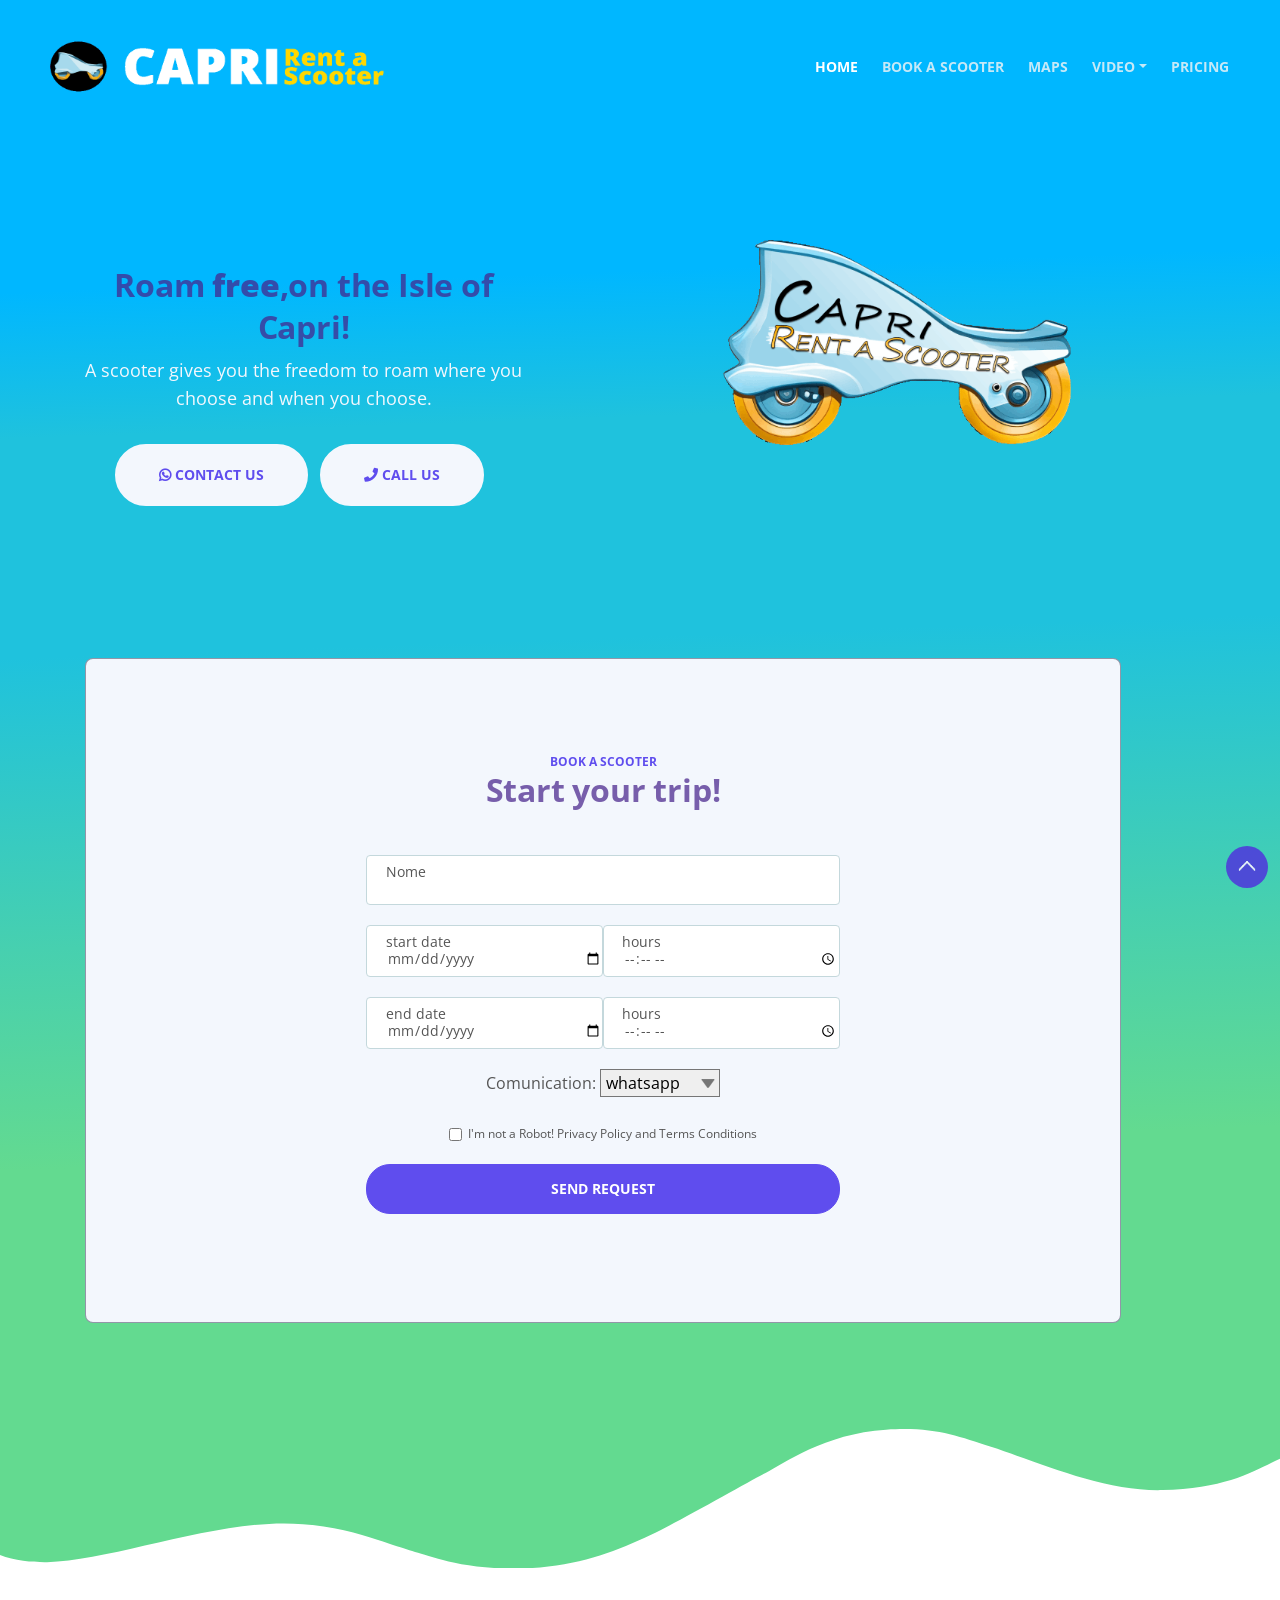
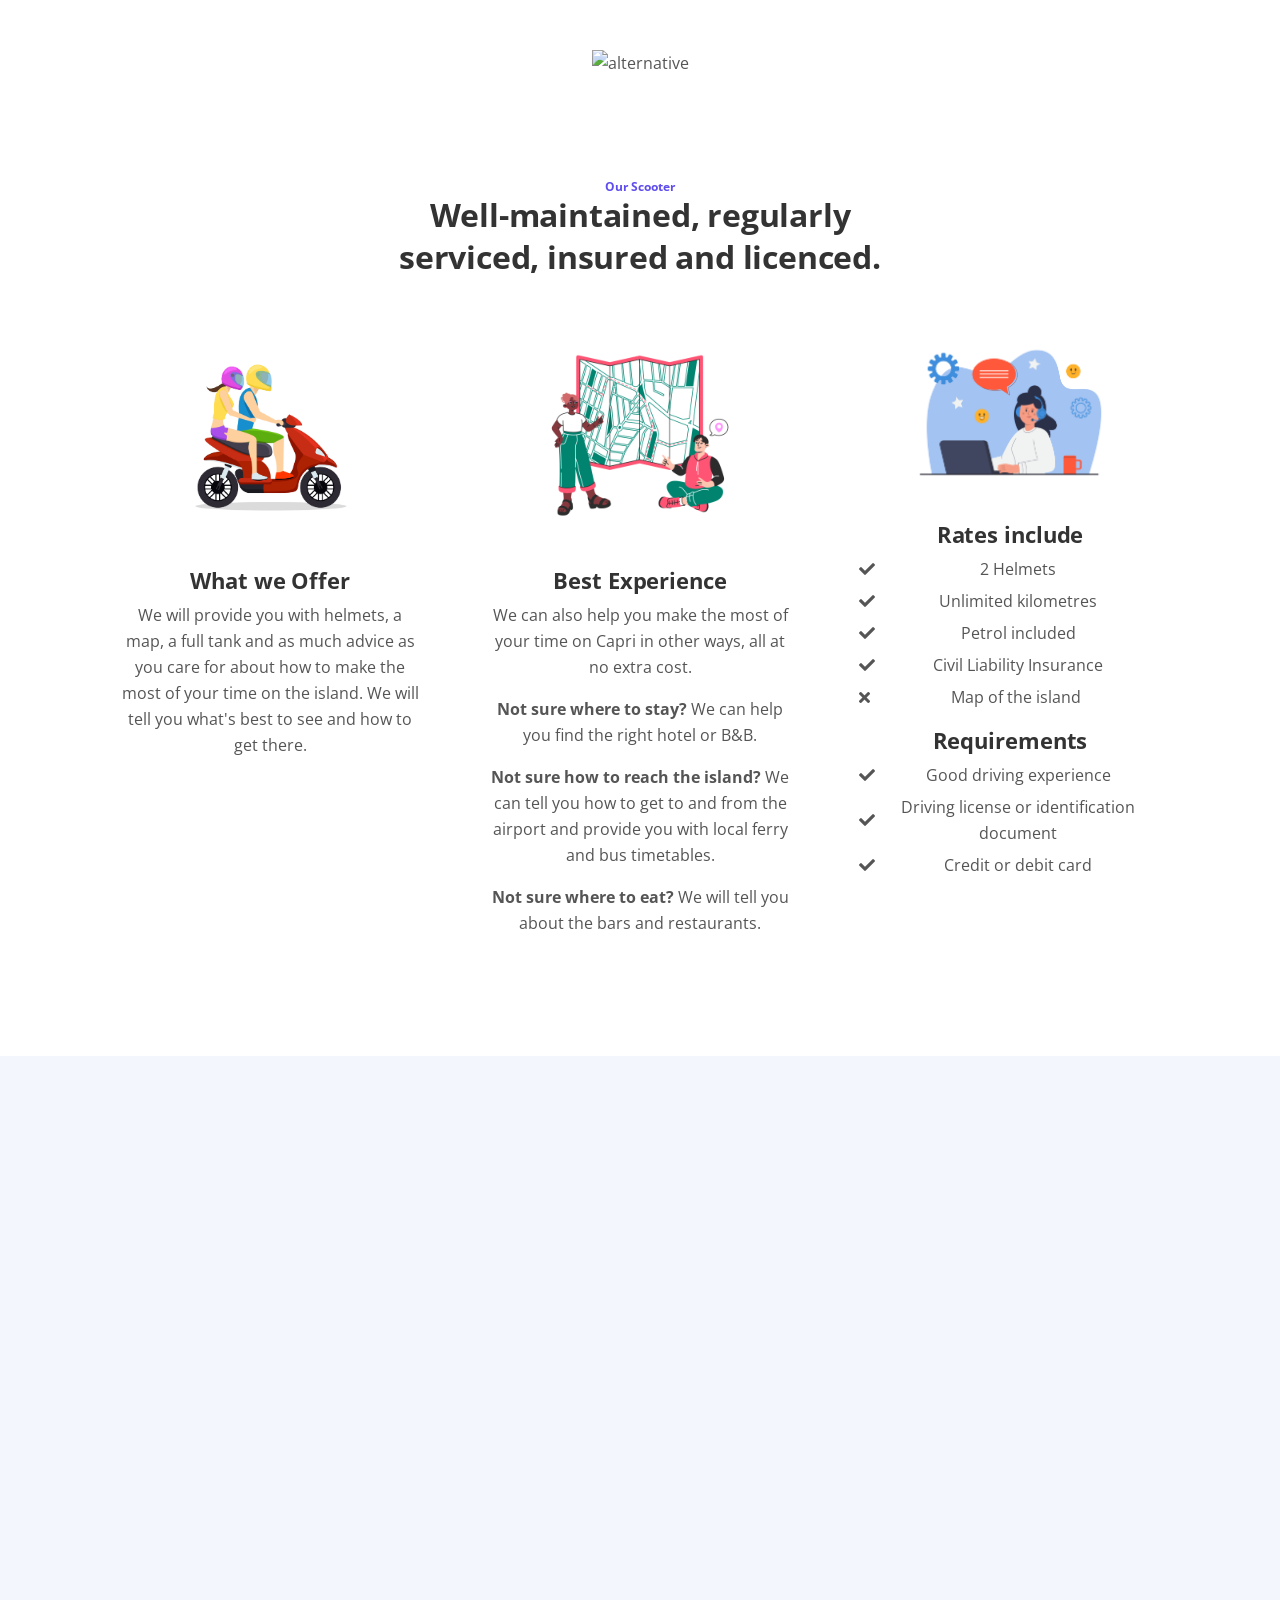
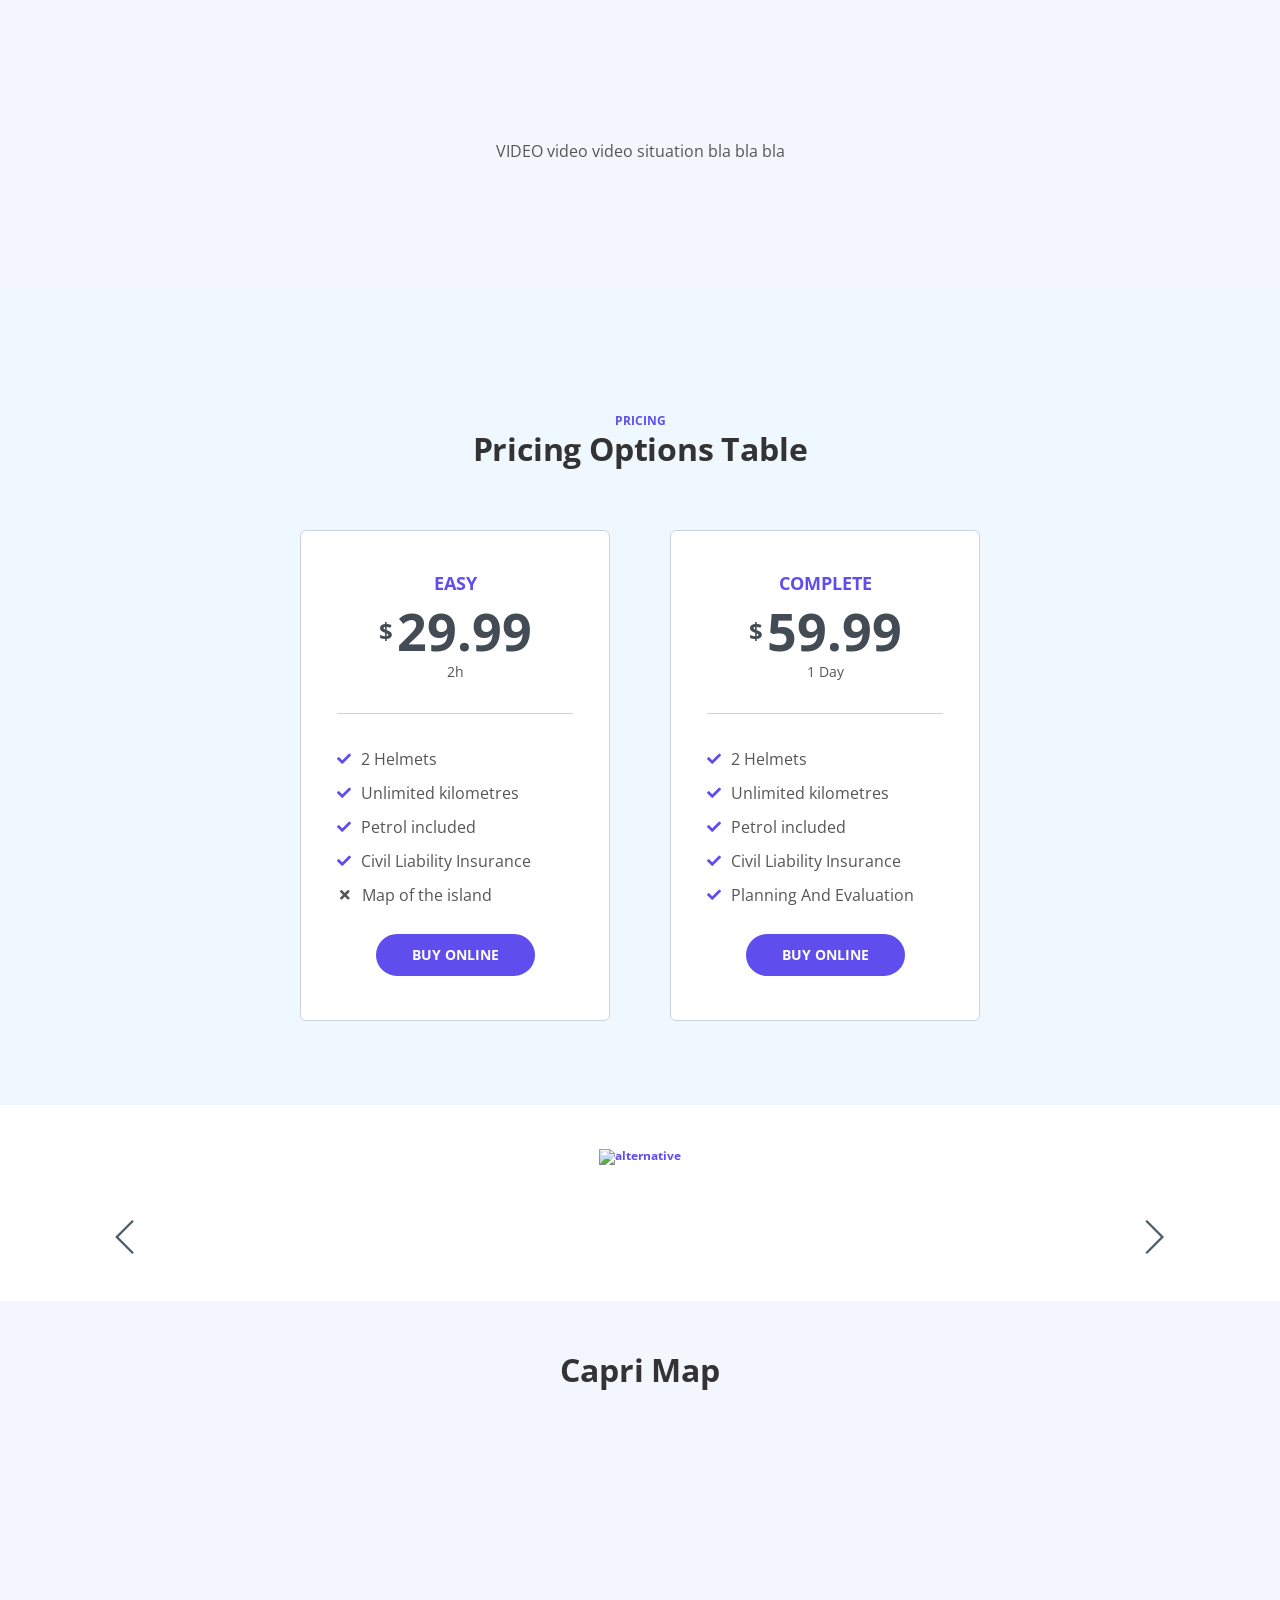
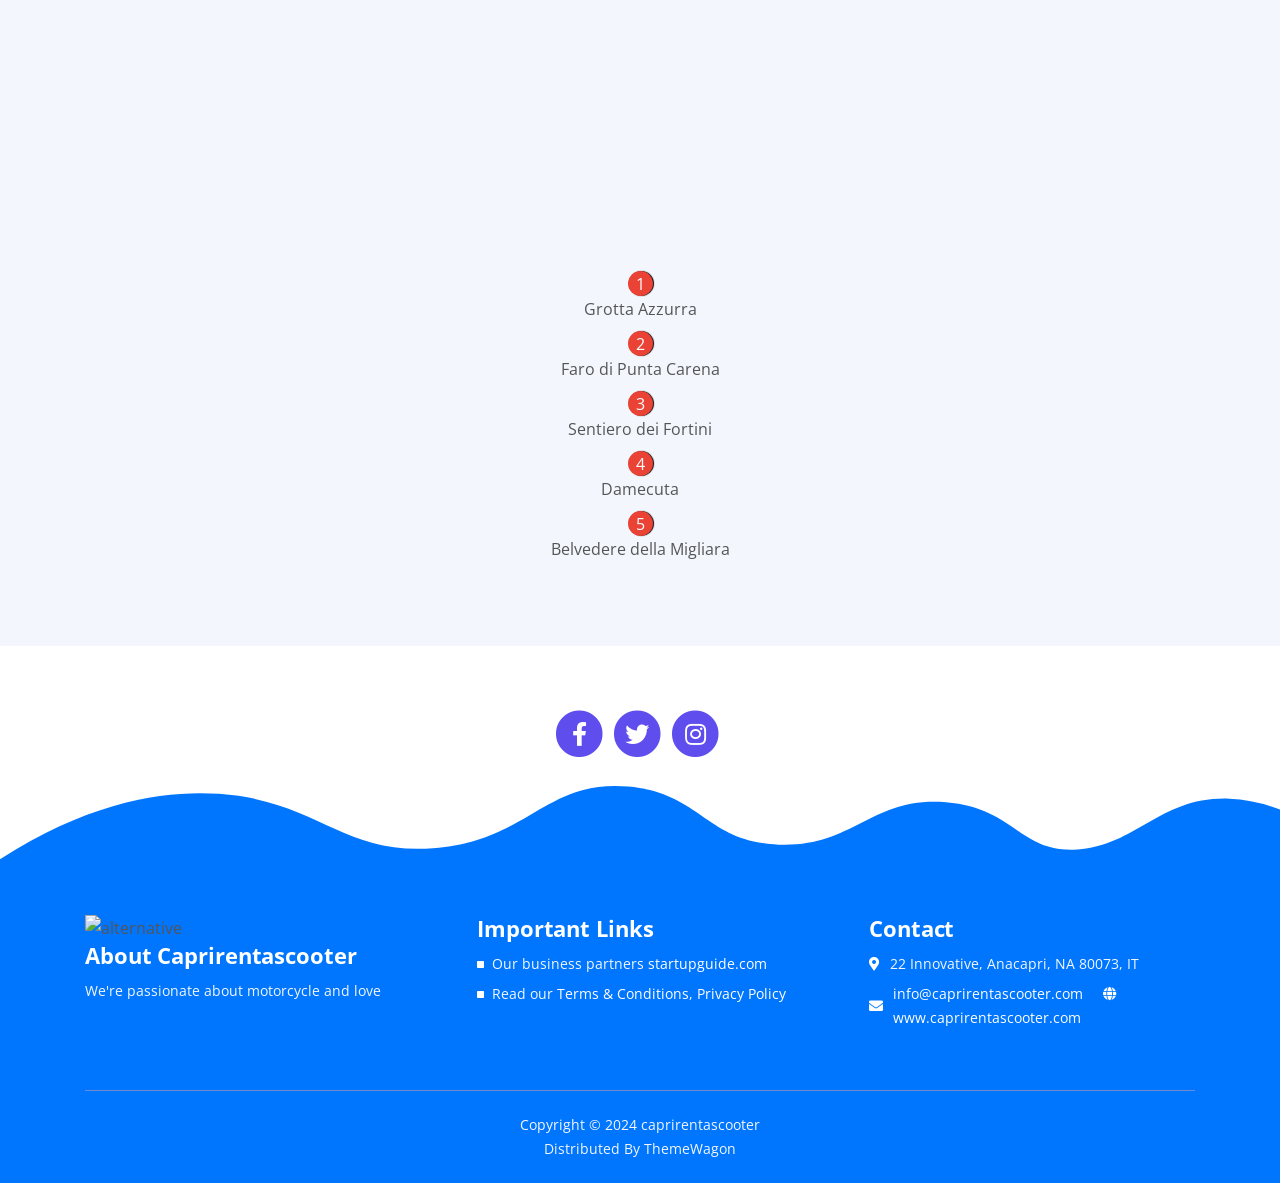
==== commit 8d9c210c: "css" ====
--- a/index.html
+++ b/index.html
@@ -117,9 +117,16 @@
                            <!-- <h1>CAPRI <span class="lgtxt">Rent a Scooter</span> </h1> -->
                             <h2>Roam  <strong>free</strong>,on the Isle of Capri!</h2>
                             <p class="p-large">A scooter gives you the freedom to roam where you choose and when you choose.</p>
-                           <!-- <a class="btn-solid-lg page-scroll" href="https://api.whatsapp.com/send?phone=393283771217&amp;text=Ciao,%20vorrei%20prenotare%20uno%20Scooter.">
-                                <i class="fab fa-whatsapp"></i>
-                                CONTACT US</a>-->
+                            
+                             <div class="deskPhone">
+                                 <a class="btn-solid-lg page-scroll" href="https://api.whatsapp.com/send?phone=393283771217&amp;text=Ciao,%20vorrei%20prenotare%20uno%20Scooter.">
+                                 <i class="fab fa-whatsapp"></i>
+                                CONTACT US</a>
+                                <a class="btn-solid-lg page-scroll" href="https://api.whatsapp.com/send?phone=393283771217&amp;text=Ciao,%20vorrei%20prenotare%20uno%20Scooter.">
+                                    <i class="fas fa-phone"></i>
+                                   CALL US</a>
+                            </div>
+                         
                         </div> <!-- end of text-container -->
                     </div> <!-- end of col -->
 
@@ -651,7 +658,7 @@
 
 
     <!-- Footer -->
-    <svg class="footer-frame" data-name="Layer 2" xmlns="http://www.w3.org/2000/svg" preserveAspectRatio="none" viewBox="0 0 1920 79"><defs><style>.cls-2{fill:#5f4def;}</style></defs><title>footer-frame</title><path class="cls-2" d="M0,72.427C143,12.138,255.5,4.577,328.644,7.943c147.721,6.8,183.881,60.242,320.83,53.737,143-6.793,167.826-68.128,293-60.9,109.095,6.3,115.68,54.364,225.251,57.319,113.58,3.064,138.8-47.711,251.189-41.8,104.012,5.474,109.713,50.4,197.369,46.572,89.549-3.91,124.375-52.563,227.622-50.155A338.646,338.646,0,0,1,1920,23.467V79.75H0V72.427Z" transform="translate(0 -0.188)"/></svg>
+    <svg class="footer-frame" data-name="Layer 2" xmlns="http://www.w3.org/2000/svg" preserveAspectRatio="none" viewBox="0 0 1920 79"><defs><style>.cls-2{fill:#0076ff;}</style></defs><title>footer-frame</title><path class="cls-2" d="M0,72.427C143,12.138,255.5,4.577,328.644,7.943c147.721,6.8,183.881,60.242,320.83,53.737,143-6.793,167.826-68.128,293-60.9,109.095,6.3,115.68,54.364,225.251,57.319,113.58,3.064,138.8-47.711,251.189-41.8,104.012,5.474,109.713,50.4,197.369,46.572,89.549-3.91,124.375-52.563,227.622-50.155A338.646,338.646,0,0,1,1920,23.467V79.75H0V72.427Z" transform="translate(0 -0.188)"/></svg>
     <div class="footer">
         <div class="container">
             <div class="row">
--- a/css/styles.css
+++ b/css/styles.css
@@ -293,6 +293,7 @@
 	font: 400 0.875rem/1.875rem "Open Sans", sans-serif;
 	transition: all 0.2s;
 	-webkit-appearance: none; /* removes inner shadow on form inputs on ios safari */
+	appearance: none; /* standard property for compatibility */
 }
 
 .form-control-select {
@@ -649,11 +650,11 @@
 /*     03. Navigation     */
 /**************************/
 .navPhone {
-    font-size: 30px;
+    font-size: 5vw;
     color: white;
 	display: inline-block;
     position: sticky;
-    left: 76%;
+    left: 70%;
 }
 
 .navbar-custom {
@@ -672,7 +673,7 @@
    height: 2.55rem;*/
    max-height: 55px;
    min-height: 30px;
-	height: 7vw;
+	height: 8vw;
 }
 
 .navbar-custom .navbar-brand.logo-text {
@@ -1424,7 +1425,7 @@
 .footer {
 	padding-top: 3rem;
 	padding-bottom: 0.5rem;
-	background-color: #5f4dee;
+	background-color: #0076ff;
 }
 
 .footer .footer-col {
@@ -1473,7 +1474,7 @@
 .copyright {
 	padding-top: 1rem;
 	padding-bottom: 0.375rem;
-	background-color: #5f4dee;
+	background-color: #0076ff;
 	text-align: center;
 }
 
@@ -1769,7 +1770,7 @@
 
 	.navbar-custom.top-nav-collapse {
         padding: 0.5rem 1.5rem 0.5rem 2rem;
-		background-color: #5f4dee;
+		background-color: #0076ff;
 		box-shadow: 0 0.0625rem 0.375rem 0 rgba(0, 0, 0, 0.1);
 	}
 
@@ -2270,8 +2271,9 @@
 			text-align: center;
 		}
 		.img-fluid-logo {
-			max-width: 50%;
+			max-width: 60%;
 			height: auto;
+			margin: 5%;
 		}
 	
   }
@@ -2352,7 +2354,20 @@
                        #1FC2DD 40%, #47D0AF 65%, #88E766 100%);*/
 
 
-	.navPhone a {
-		color: white;
+.navPhone a {
+	color: white;
 		text-decoration: none;
-	}+}
+
+iframe {
+		width: 66vw;	
+}
+
+.deskPhone {
+	display: none;
+}
+@media (min-width: 992px) {
+	.deskPhone {
+		display: block;
+	}
+}
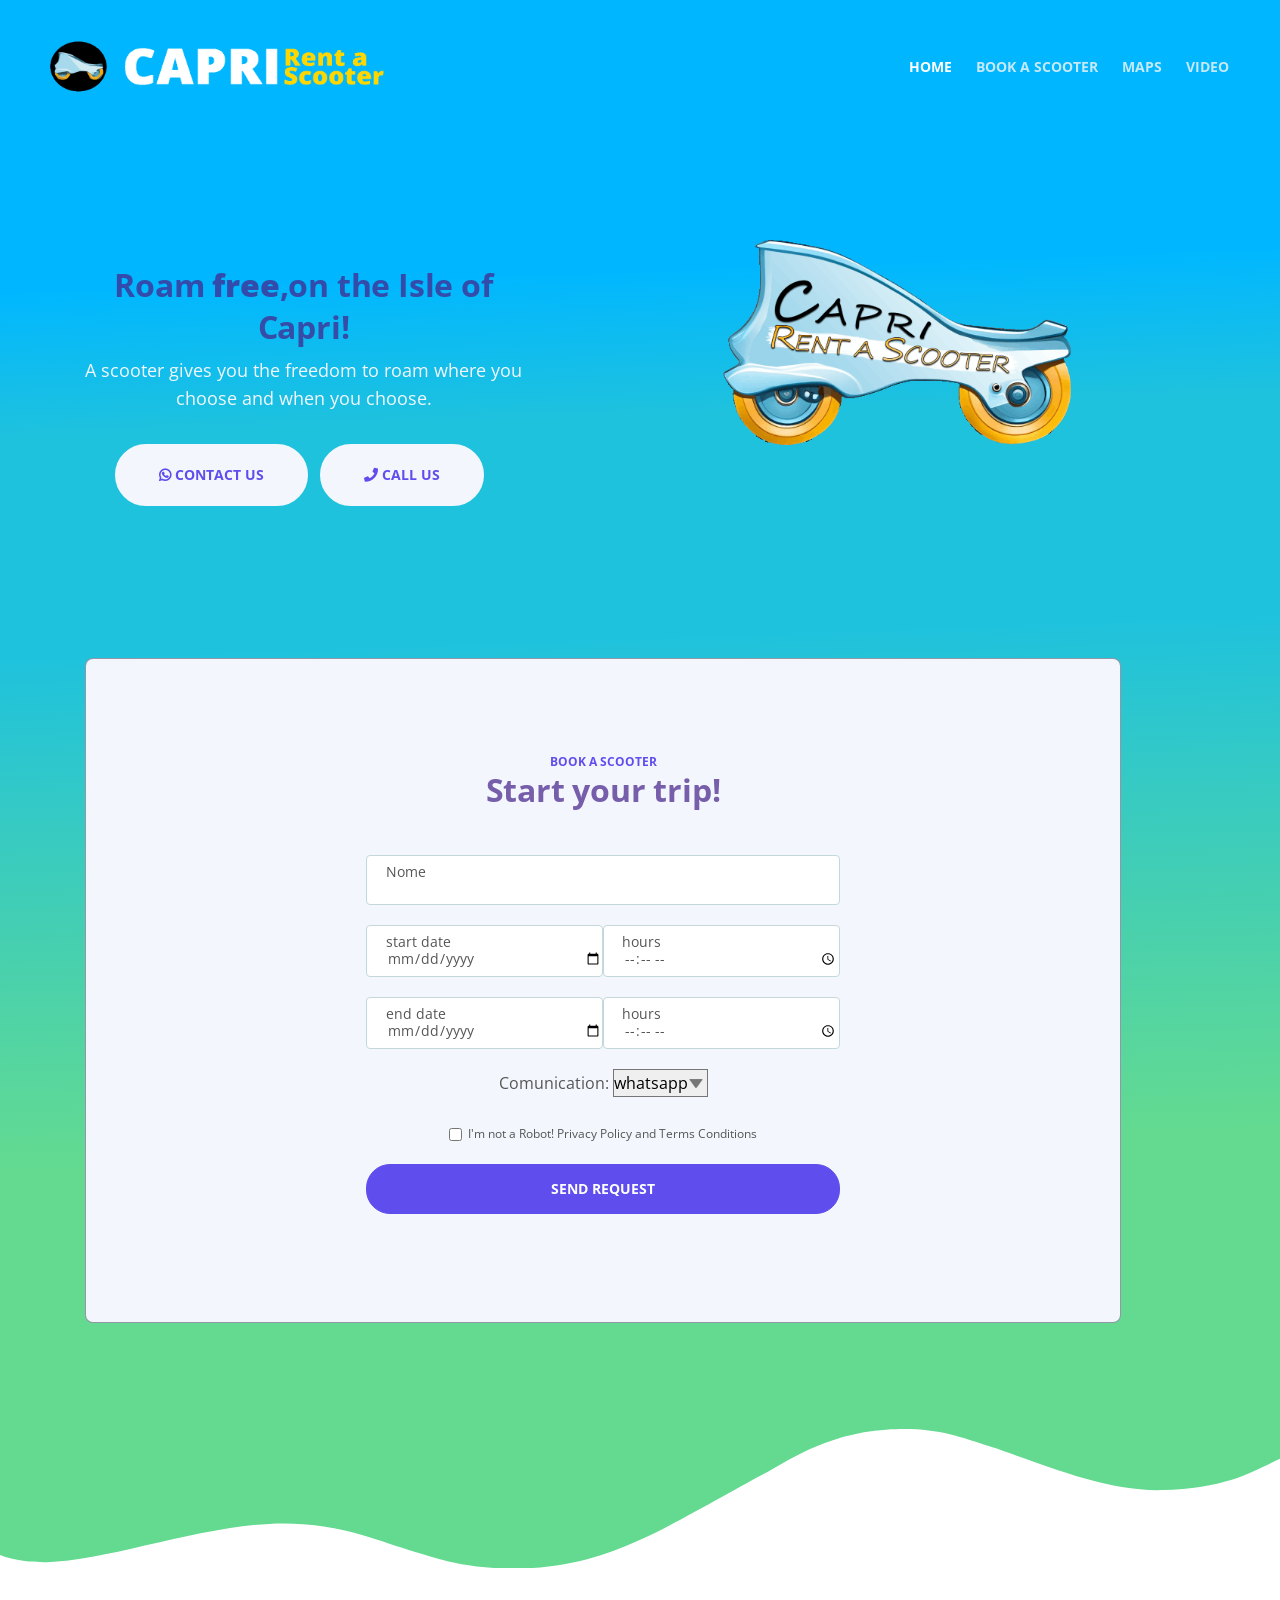
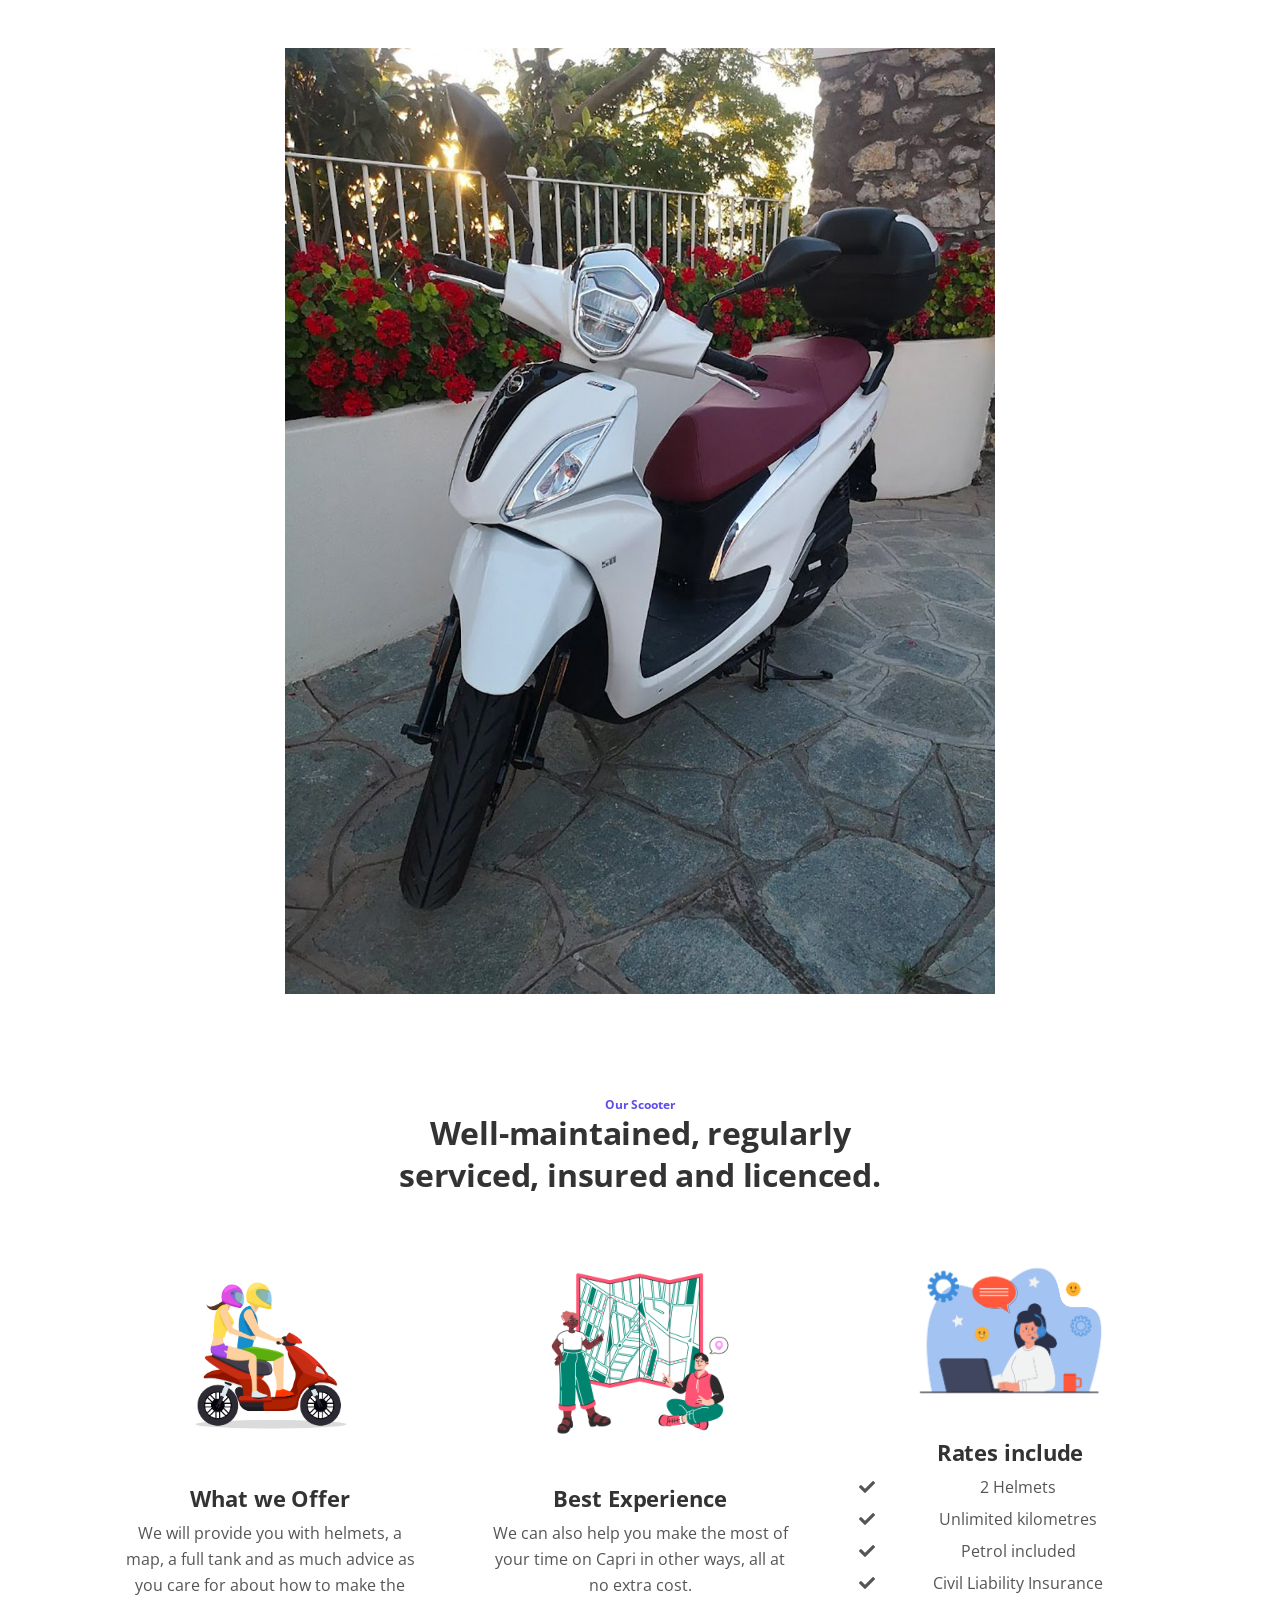
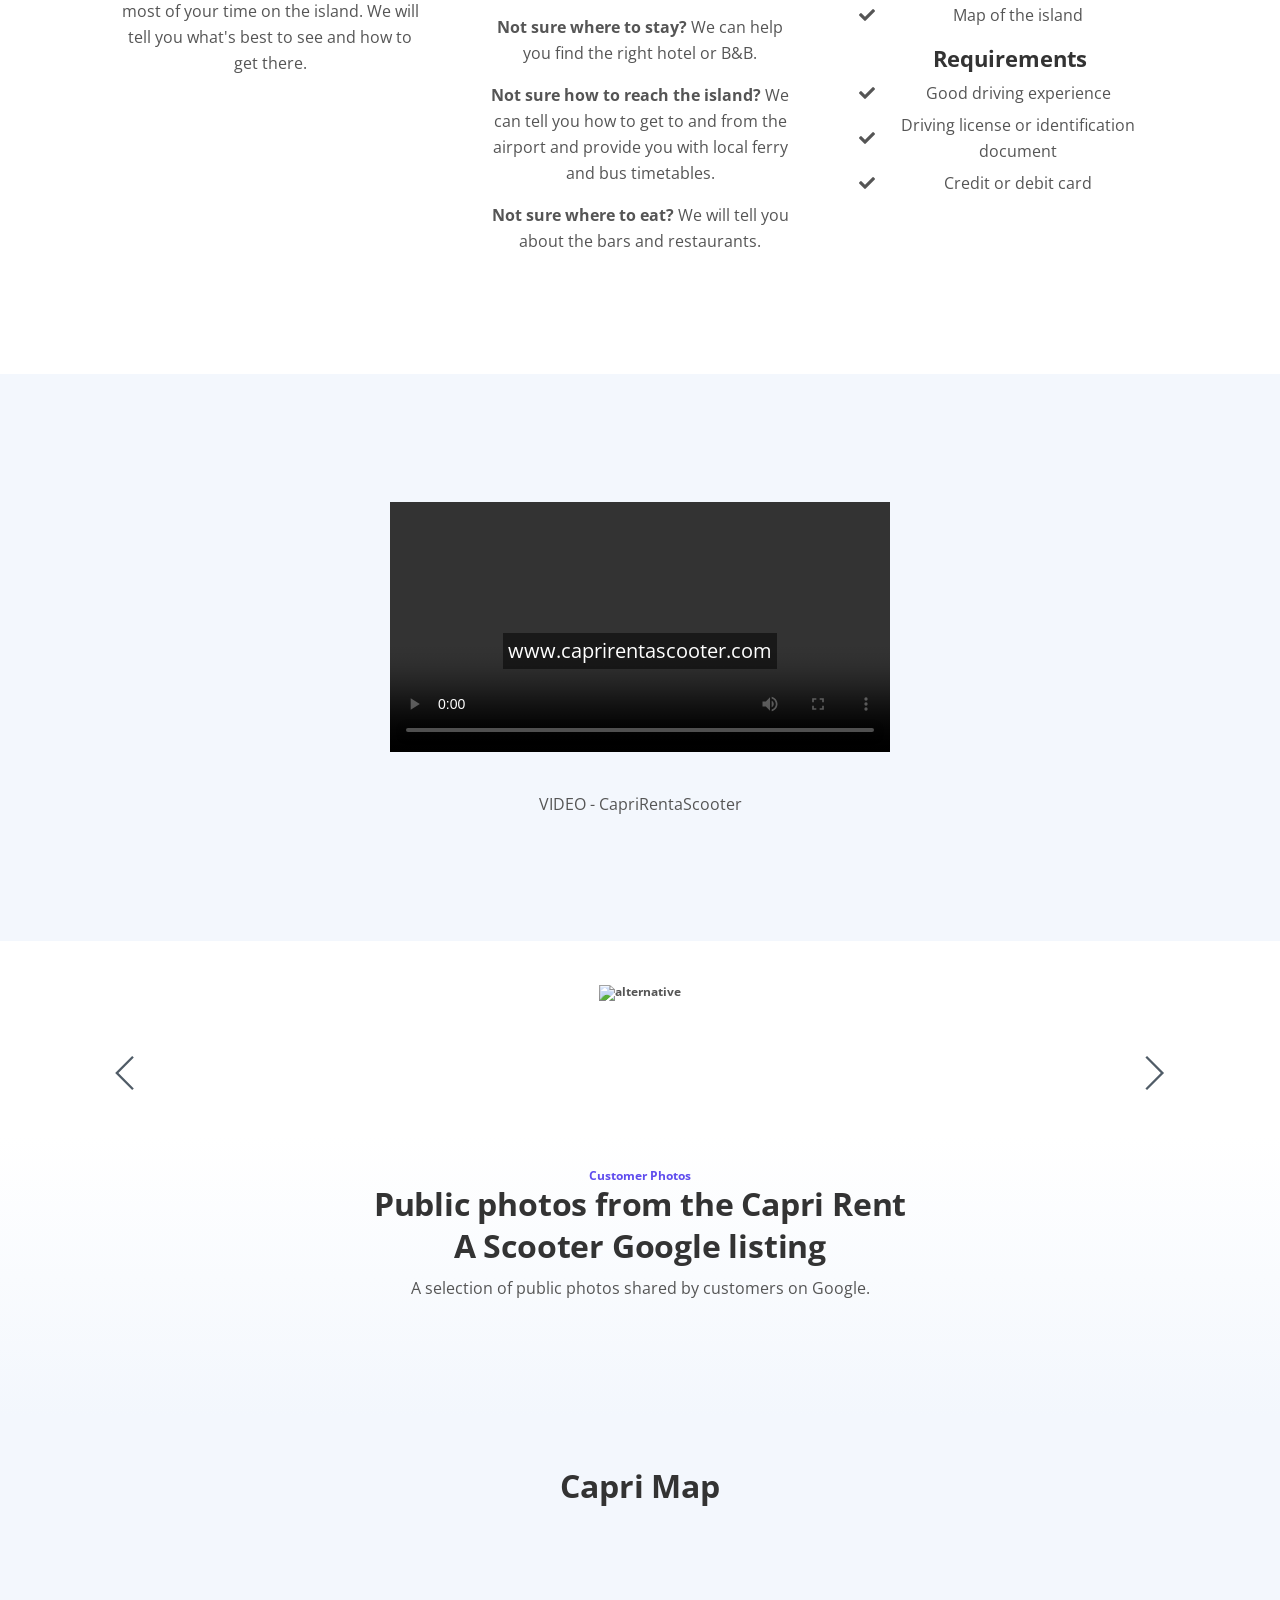
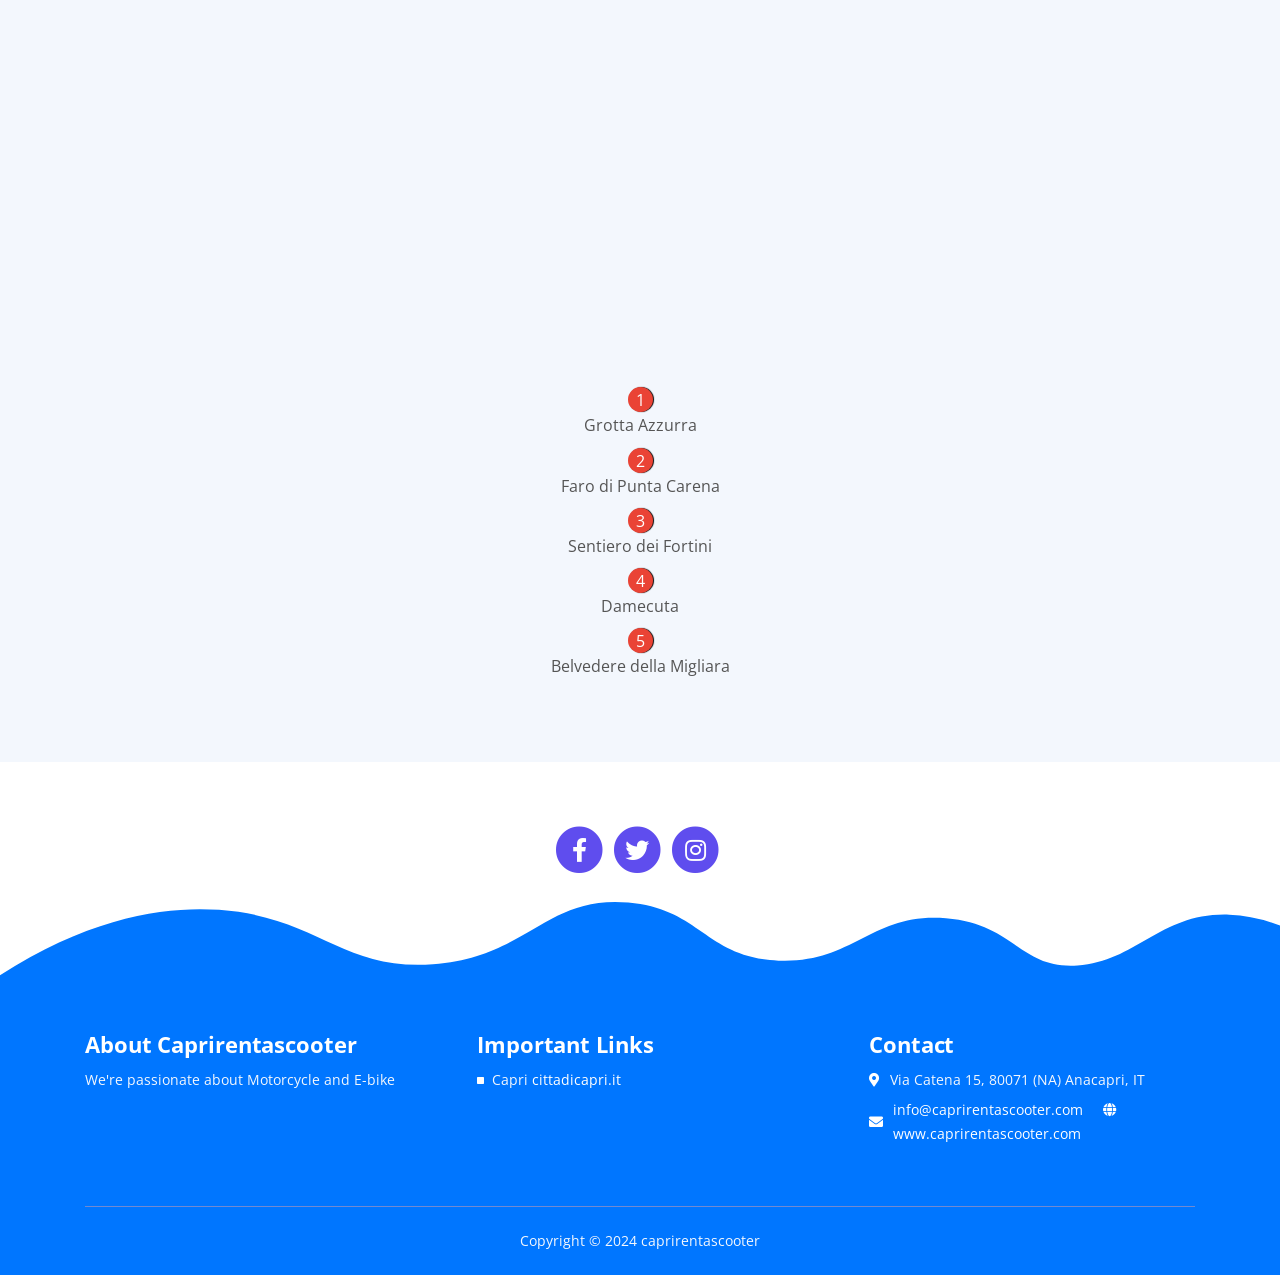
==== commit 12d7040e: "up" ====
--- a/index.html
+++ b/index.html
@@ -9,13 +9,13 @@
     <meta name="author" content="CapriRentaScooter">
 
     <!-- OG Meta Tags to improve the way the post looks when you share the page on LinkedIn, Facebook, Google+ -->
-	<meta property="og:site_name" content="" /> <!-- website name -->
-	<meta property="og:site" content="" /> <!-- website link -->
-	<meta property="og:title" content=""/> <!-- title shown in the actual shared post -->
-	<meta property="og:description" content="" /> <!-- description shown in the actual shared post -->
-	<meta property="og:image" content="" /> <!-- image link, make sure it's jpg -->
-	<meta property="og:url" content="" /> <!-- where do you want your post to link to -->
-	<meta property="og:type" content="article" />
+    <meta property="og:site_name" content="Capri Rent A Scooter" />
+    <meta property="og:site" content="https://www.caprirentascooter.com" />
+    <meta property="og:title" content="Capri Rent A Scooter - Roam free, on the Isle of Capri!" />
+    <meta property="og:description" content="A scooter gives you the freedom to roam where you choose and when you choose on the Isle of Capri." />
+    <meta property="og:image" content="https://www.caprirentascooter.com/images/og-image.jpg" />
+    <meta property="og:url" content="https://www.caprirentascooter.com" />
+    <meta property="og:type" content="website" />
 
     <!-- Website Title -->
     <title>Capri - Rent a scooter </title>
@@ -80,7 +80,7 @@
                         <a class="nav-link page-scroll" href="#mapss">MAPS</a>
                     </li>
 
-                    <!-- Dropdown Menu -->          
+                    <!-- Dropdown Menu     
                     <li class="nav-item dropdown">
                         <a class="nav-link dropdown-toggle page-scroll" href="#video" id="navbarDropdown" role="button" aria-haspopup="true" aria-expanded="false">VIDEO</a>
                         <div class="dropdown-menu" aria-labelledby="navbarDropdown">
@@ -91,11 +91,13 @@
                             <a class="dropdown-item" href="privacy-policy.html"><span class="item-text">PRIVACY POLICY</span></a>
                         </div>
                     </li>
-                    <!-- end of dropdown menu -->
+                    end of dropdown menu -->
 
                     <li class="nav-item">
-                        <a class="nav-link page-scroll" href="#pricing">PRICING</a>
+                        <a class="nav-link page-scroll" href="#video">VIDEO</a>
                     </li>
+
+                 
                 </ul>
                 <!-- <span class="nav-item">
                     <a class="btn-outline-sm" href="#mapss">MAPS</a>
@@ -160,7 +162,7 @@
                                                 <input type="date" class="form-control-input" id="nesdate" required="">
                                                 <label class="label-control" for="nesdate">start date</label>    
 
-                                                <input type="time" class="form-control-input" id="nehour" required="">
+                                                <input type="time" class="form-control-input" id="neshour" required="">
                                                 <label class="label-control-right" for="nehour">hours</label>    
                                                 <div class="help-block with-errors"></div>
                                             </div>
@@ -178,21 +180,20 @@
 
                                             <div class="form-group conne">
                                                 <label for="cars">Comunication:</label>
-                                                <select id="cars" name="cars">
-                                                    <option value="volvo">whatsapp</option>
-                                                    <option value="saab">email</option>
+                                                <select id="communication" name="cars">
+                                                    <option value="whatsapp">whatsapp</option>
+                                                    <option value="email">email</option>
                                                   </select>
                                             </div>
 
                                             
 
-                                            
                                             <div class="form-group checkbox">
                                                 <input type="checkbox" id="nterms" value="Agreed-to-Terms" required="">I'm not a Robot! <a href="privacy-policy.html">Privacy Policy</a> and <a href="terms-conditions.html">Terms Conditions</a> 
                                                 <div class="help-block with-errors"></div>
                                             </div>
                                             <div class="form-group">
-                                                <button type="submit" class="form-control-submit-button disabled">SEND REQUEST</button>
+                                                <button type="submit" id="sendRequest" class="form-control-submit-button disabled">SEND REQUEST</button>
                                             </div>
                                             <div class="form-message">
                                                 <div id="nmsgSubmit" class="h3 text-center hidden"></div>
@@ -224,7 +225,7 @@
                         <div class="swiper-container image-slider">
                             <div class="swiper-wrapper">
                                 <div class="swiper-slide">
-                                        <img class="img-fluid-card" src="https://rentscootercapri.it/wp-content/uploads/2020/02/Rent-Scooter-Capri-Vespa50-2t-768x511.jpg" alt="alternative">
+                                        <img class="img-fluid-card" src="images/capri-rent7.jpg" alt="alternative">
                                 </div>
                                 <div class="swiper-slide">
                                         <img class="img-fluid-card" src="https://rentscootercapri.it/wp-content/uploads/2020/02/Rent-Scooter-Capri-People50-768x541.jpg" alt="alternative">
@@ -309,7 +310,7 @@
                 <i class="fas fa-check"></i><div class="media-body">Civil Liability Insurance</div>
             </li>
             <li class="media">
-                <i class="fas fa-times"></i><div class="media-body">Map of the island</div>
+                <i class="fas fa-check"></i><div class="media-body">Map of the island</div>
             </li>
         </ul>
 
@@ -350,9 +351,10 @@
     </div> <!-- end of cards-1 -->
     <!-- end of description -->
 
-
+ 
     <!-- Details Lightboxes -->
-    <!-- Details Lightbox 1 -->
+    <!-- Details Lightbox 1 
+
 	<div id="details-lightbox-1" class="lightbox-basic zoom-anim-dialog mfp-hide">
         <div class="container">
             <div class="row">
@@ -360,8 +362,8 @@
                 <div class="col-lg-8">
                     <div class="image-container">
                         <img class="img-fluid" src="images/details-lightbox.png" alt="alternative">
-                    </div> <!-- end of image-container -->
-                </div> <!-- end of col -->
+                    </div> 
+                </div> 
                 <div class="col-lg-4">
                     <h3>List Building</h3>
                     <hr>
@@ -388,157 +390,38 @@
                         </li>
                     </ul>
                     <a class="btn-solid-reg mfp-close" href="sign-up.html">SIGN UP</a> <a class="btn-outline-reg mfp-close as-button" href="#screenshots">BACK</a>
-                </div> <!-- end of col -->
-            </div> <!-- end of row -->
-        </div> <!-- end of container -->
-    </div> <!-- end of lightbox-basic -->
-    <!-- end of details lightbox 1 -->
-
-    <!-- Video -->
-    <div id="video" class="basic-2">
-        <div class="container">
-            <div class="row">
-                <div class="col-lg-12">
-
-                    <!-- Video Preview -->
-                    <div class="image-container">
-                        <div class="video-wrapper">
-                                <iframe width="560" height="515" src="https://www.youtube.com/embed/oP5FRmbLD0k?controls=0&modestbranding=0&rel=0" frameborder="0" allow="accelerometer; autoplay; clipboard-write; encrypted-media; gyroscope; picture-in-picture" allowfullscreen></iframe>
-                            
-                              
-                        </div> <!-- end of video-wrapper -->
-                    </div> <!-- end of image-container -->
-                    <!-- end of video preview -->
-
-                    <div class="p-heading">VIDEO video video situation bla bla bla</div>        
-                </div> <!-- end of col -->
-            </div> <!-- end of row -->
-        </div> <!-- end of container -->
-    </div> <!-- end of basic-2 -->
-    <!-- end of video -->
-
-
-    <!-- Pricing -->
-    <div id="pricing" class="cards-2">
-        <div class="container">
-            <div class="row">
-                <div class="col-lg-12">
-                    <div class="above-heading">PRICING</div>
-                    <h2 class="h2-heading">Pricing Options Table</h2>
-                </div> <!-- end of col -->
-            </div> <!-- end of row -->
-            <div class="row">
-                <div class="col-lg-12">
-
-                    <!-- Card 
-                    <div class="card">
-                        <div class="card-body">
-                            <div class="card-title">BASIC</div>
-                            <div class="price"><span class="currency">$</span><span class="value">Free</span></div>
-                            <div class="frequency">14 days trial</div>
-                            <div class="divider"></div>
-                            <ul class="list-unstyled li-space-lg">
-                                <li class="media">
-                                    <i class="fas fa-check"></i><div class="media-body">Email Marketing Module</div>
-                                </li>
-                                <li class="media">
-                                    <i class="fas fa-check"></i><div class="media-body">User Control Management</div>
-                                </li>
-                                <li class="media">
-                                    <i class="fas fa-times"></i><div class="media-body">List Building And Cleaning</div>
-                                </li>
-                                <li class="media">
-                                    <i class="fas fa-times"></i><div class="media-body">Collected Data Reports</div>
-                                </li>
-                                <li class="media">
-                                    <i class="fas fa-times"></i><div class="media-body">Planning And Evaluation</div>
-                                </li>
-                            </ul>
-                            <div class="button-wrapper">
-                                <a class="btn-solid-reg page-scroll" href="sign-up.html">SIGN UP</a>
-                            </div>
-                        </div>
-                    </div> 
-                    -->
-                    <!-- end of card -->
-                    <!-- end of card -->
-           
-                    <!-- Card-->
-                    <div class="card">
-                        <div class="card-body">
-                            <div class="card-title">EASY</div>
-                            <div class="price"><span class="currency">$</span><span class="value">29.99</span></div>
-                            <div class="frequency">2h</div>
-                            <div class="divider"></div>
-                            <ul class="list-unstyled li-space-lg">
-                                <li class="media">
-                                    <i class="fas fa-check"></i><div class="media-body">2 Helmets</div>
-                                </li>
-                                <li class="media">
-                                    <i class="fas fa-check"></i><div class="media-body">Unlimited kilometres</div>
-                                </li>
-                                <li class="media">
-                                    <i class="fas fa-check"></i><div class="media-body">Petrol included</div>
-                                </li>
-                                <li class="media">
-                                    <i class="fas fa-check"></i><div class="media-body">Civil Liability Insurance</div>
-                                </li>
-                                <li class="media">
-                                    <i class="fas fa-times"></i><div class="media-body">Map of the island</div>
-                                </li>
-                            </ul>
-                            <div class="button-wrapper">
-                                <a class="btn-solid-reg page-scroll" href="sign-up.html">BUY ONLINE</a>
-                            </div>
-                        </div>
-                    </div> <!-- end of card -->
-                    <!-- end of card -->
-
-                    <!-- Card-->
-                    <div class="card">
-                        <!--<div class="label">
-                            <p class="best-value">Best Value</p>
-                        </div> -->
-                        <div class="card-body">
-                            <div class="card-title">COMPLETE</div>
-                            <div class="price"><span class="currency">$</span><span class="value">59.99</span></div>
-                            <div class="frequency">1 Day</div>
-                            <div class="divider"></div>
-                            <ul class="list-unstyled li-space-lg">
-                                <li class="media">
-                                    <i class="fas fa-check"></i><div class="media-body">2 Helmets</div>
-                                </li>
-                                <li class="media">
-                                    <i class="fas fa-check"></i><div class="media-body">Unlimited kilometres</div>
-                                </li>
-                                <li class="media">
-                                    <i class="fas fa-check"></i><div class="media-body">Petrol included</div>
-                                </li>
-                                <li class="media">
-                                    <i class="fas fa-check"></i><div class="media-body">Civil Liability Insurance</div>
-                                </li>
-                                <li class="media">
-                                    <i class="fas fa-check"></i><div class="media-body">Planning And Evaluation</div>
-                                </li>
-                            </ul>
-                            <div class="button-wrapper">
-                                <a class="btn-solid-reg page-scroll" href="sign-up.html">BUY ONLINE</a>
-                                <stripe-buy-button
-  buy-button-id="buy_btn_1Qne8gAaBdowjnuNjE0LMbb4"
-  publishable-key="pk_test_51OyOcDAaBdowjnuNmIxKSM1aYiMmBaV9onb50ikftgBon6YWBJu15hvvGh9lR2hZedxPqvBwH5pJuEbUn64PL0ik00wHhSSvM6"
->
-</stripe-buy-button>
-                            </div>
-                        </div>
-                    </div> <!-- end of card -->
-                    <!-- end of card -->
-
-                </div> <!-- end of col -->
-            </div> <!-- end of row -->
-        </div> <!-- end of container -->
-    </div> <!-- end of cards-2 -->
-    <!-- end of pricing -->
-
+                </div> end of col 
+            </div> 
+        </div> 
+    </div> 
+   end of details lightbox 1 -->
+
+
+  <!-- Video -->
+  <div id="video" class="basic-2">
+    <div class="container">
+        <div class="row">
+            <div class="col-lg-12">
+
+                <!-- Video Preview -->
+                <div class="image-container">
+                    <div class="video-wrapper">
+
+                        <video id="videoElement" controls>
+                            <source src="video/caprirentascooter.mp4" type="video/mp4">
+                            Your browser does not support HTML video.
+                          </video>
+                          <div id="watermark">www.caprirentascooter.com</div>
+                    </div> <!-- end of video-wrapper -->
+                </div> <!-- end of image-container -->
+                <!-- end of video preview -->
+
+                <div class="p-heading">VIDEO - CapriRentaScooter</div>        
+            </div> <!-- end of col -->
+        </div> <!-- end of row -->
+    </div> <!-- end of container -->
+</div> <!-- end of basic-2 -->
+<!-- end of video -->
 
     <!-- Testimonials -->
     <div class="slider-2">
@@ -546,7 +429,9 @@
             <div class="row">
                 <div class="col-lg-12">   
                     <div class="above-heading">
+                        <a href="https://www.google.com/maps/place/Capri+rent+a+scooter/@40.5503972,14.2047165,15z/data=!4m8!3m7!1s0x133b79d5013725a1:0x7ffbb7f5585ae4b6!8m2!3d40.5532667!4d14.218734!9m1!1b1!16s%2Fg%2F11h2n2_j1d?entry=ttu&g_ep=EgoyMDI1MDMxOS4yIKXMDSoASAFQAw%3D%3D" target="_blank" rel="noopener noreferrer">
                     <img class="img-fluido" src="https://logos-world.net/wp-content/uploads/2023/12/Google-Review-Logo.png" alt="alternative">
+                </a>
                 </div>      
                     <!-- Text Slider -->
                    
@@ -584,6 +469,19 @@
         </div> <!-- end of container -->
     </div> <!-- end of slider-2 -->
     <!-- end of testimonials -->
+
+    <div id="google-photos" class="google-photos-section">
+        <div class="container">
+            <div class="row">
+                <div class="col-lg-12">
+                    <div class="above-heading">Customer Photos</div>
+                    <h2 class="h2-heading">Public photos from the Capri Rent A Scooter Google listing</h2>
+                    <p class="p-heading">A selection of public photos shared by customers on Google.</p>
+                    <div id="google-photos-gallery" class="google-photos-grid"></div>
+                </div>
+            </div>
+        </div>
+    </div>
 
         <!-- maps -->
         <div id="mapss" class="basic-3">
@@ -663,10 +561,9 @@
         <div class="container">
             <div class="row">
                 <div class="col-md-4">
-                    <img id="image-contan" class="img-fluid" src="" alt="alternative">
                     <div class="footer-col first">
                         <h4>About Caprirentascooter</h4>
-                        <p class="p-small">We're passionate about motorcycle and love</p>
+                        <p class="p-small">We're passionate about Motorcycle and E-bike</p>
                     </div>
                 </div> <!-- end of col -->
                 <div class="col-md-4">
@@ -675,12 +572,13 @@
                         <ul class="list-unstyled li-space-lg p-small">
                             <li class="media">
                                 <i class="fas fa-square"></i>
-                                <div class="media-body">Our business partners <a class="white" href="#your-link">startupguide.com</a></div>
+                                <div class="media-body">Capri <a class="white" href="https://www.cittadicapri.it/">cittadicapri.it</a></div>
                             </li>
-                            <li class="media">
+                           <!-- <li class="media">
                                 <i class="fas fa-square"></i>
                                 <div class="media-body">Read our <a class="white" href="terms-conditions.html">Terms & Conditions</a>, <a class="white" href="privacy-policy.html">Privacy Policy</a></div>
                             </li>
+                            -->
                         </ul>
                     </div>
                 </div> <!-- end of col -->
@@ -690,7 +588,7 @@
                         <ul class="list-unstyled li-space-lg p-small">
                             <li class="media">
                                 <i class="fas fa-map-marker-alt"></i>
-                                <div class="media-body">22 Innovative, Anacapri, NA 80073, IT</div>
+                                <div class="media-body">Via Catena 15, 80071 (NA) Anacapri, IT</div>
                             </li>
                             <li class="media">
                                 <i class="fas fa-envelope"></i>
@@ -710,9 +608,9 @@
         <div class="container">
             <div class="row">
                 <div class="col-lg-12">
-                    <p class="p-small">Copyright © 2024 caprirentascooter <br>
-                        Distributed By <a href="https://themewagon.com" target="_blank">ThemeWagon</a>
-                    </p>
+                    <p class="p-small">Copyright © 2024 caprirentascooter </p>
+                <!--      <p class="p-Vsmall">Inovatik & <a href="https://themewagon.com" target="_blank">ThemeWagon</a></p>
+                    </p>-->
                 </div> <!-- end of col -->
             </div> <!-- enf of row -->
         </div> <!-- end of container -->
@@ -731,316 +629,8 @@
     <script src="js/validator.min.js"></script> <!-- Validator.js - Bootstrap plugin that validates forms -->
     <script src="js/scripts.js"></script> <!-- Custom scripts -->
     <script async src="https://js.stripe.com/v3/buy-button.js"> </script>
-    <script>
-        (g=>{var h,a,k,p="The Google Maps JavaScript API",c="google",l="importLibrary",q="__ib__",m=document,b=window;b=b[c]||(b[c]={});var d=b.maps||(b.maps={}),r=new Set,e=new URLSearchParams,u=()=>h||(h=new Promise(async(f,n)=>{await (a=m.createElement("script"));e.set("libraries",[...r]+"");for(k in g)e.set(k.replace(/[A-Z]/g,t=>"_"+t[0].toLowerCase()),g[k]);e.set("callback",c+".maps."+q);a.src=`https://maps.${c}apis.com/maps/api/js?`+e;d[q]=f;a.onerror=()=>h=n(Error(p+" could not load."));a.nonce=m.querySelector("script[nonce]")?.nonce||"";m.head.append(a)}));d[l]?console.warn(p+" only loads once. Ignoring:",g):d[l]=(f,...n)=>r.add(f)&&u().then(()=>d[l](f,...n))})({
-          key: "AIzaSyBU8ZGzVNM00GCy4QBdLt-rnOlkFo8hPa4",
-          v: "weekly",
-          // Use the 'v' parameter to indicate the version to use (weekly, beta, alpha, etc.).
-          // Add other bootstrap parameters as needed, using camel case.
-        });
-      </script>
-   
-      <script>
-        // Initialize and add the map
-let map;
-
-async function initMap() {
-  // The location of caprirentscooter 40.55022724510268, 14.239252679514344
-  const position = { lat: 40.55, lng: 14.23 };
-  const myPosition = { lat: 40.553380824954644,  lng: 14.219324085926518 };
-
-  // Request needed libraries.
-  const { Map , InfoWindow } = await google.maps.importLibrary("maps");
-  const { AdvancedMarkerElement , PinElement } = await google.maps.importLibrary("marker");
-
-  //libreria per i commenti
-  const {Place} = await google.maps.importLibrary("places");
-
-  // Use a place ID to create a new Place instance.
-const place = new Place({
-  id: "ChIJoSU3AdV5OxMRtuRaWPW3-38", // caprirentscooter capri
-});
-
-// Call fetchFields, passing 'reviews' and other needed fields.
-await place.fetchFields({
-  fields: ["displayName", "formattedAddress", "location", "reviews","photos"],
-}).then((place) => {
-    console.log(place)
-  console.log(place.place.Eg.displayName);
-  console.log(place.place.Eg.formattedAddress);
-  console.log(place.place.Eg.location);
-  console.log(place.place.Eg.reviews);
-
- 
-  place.place.Eg.reviews.forEach(( { authorAttribution, rating , text, publishTime,relativePublishTimeDescription},review) => {
-    console.log(` Commento:${text}.\n - ${authorAttribution.displayName}`);
-  //console.log(review);
-
-    let tempEl=document.getElementById('slide-comments');
-    //slide-comments
-   // Format the review using HTML.
-
-   /*
-   tempEl.innerHTML += `
-                    <div class="swiper-slide" data-swiper-slide-index="${cont}">
-                        <div class="image-wrapper">
-                                <img class="img-fluid" src="${authorAttribution.photoURI}" alt="alternative">
-                        </div>
-                                <div class="text-wrapper">
-                                    <div class="testimonial-text">${text}</div>
-                                    <div class="testimonial-author">${authorAttribution.displayName} - </div>
-                                </div> 
-                    </div> 
-           `;*/
-
-    // Create the swiper-slide div
-    const swiperSlide = document.createElement('div');
-    swiperSlide.className = 'swiper-slide';
-    //swiperSlide.setAttribute('data-swiper-slide-index', cont);
-
-    // Create the image-wrapper div
-    const imageWrapper = document.createElement('div');
-    imageWrapper.className = 'image-wrapper';
-
-    // Create the img element
-    const img = document.createElement('img');
-    img.className = 'img-fluid';
-    img.src = authorAttribution.photoURI;
-    img.alt = 'alternative';
-
-    // Append img to image-wrapper
-    imageWrapper.appendChild(img);
-
-    // Create the text-wrapper div
-    const textWrapper = document.createElement('div');
-    textWrapper.className = 'text-wrapper';
-
-    // Create the testimonial-text div
-    const testimonialText = document.createElement('div');
-    testimonialText.className = 'testimonial-text';
-    testimonialText.textContent = text;
-
-    // Create the testimonial-author div
-    const testimonialAuthor = document.createElement('div');
-    testimonialAuthor.className = 'testimonial-author';
-    testimonialAuthor.textContent = `${authorAttribution.displayName} - ${relativePublishTimeDescription}`;
-
-    //relativePublishTimeDescription
-       // Create the star image element
-       const starImg = document.createElement('img');
-    starImg.className = 'img-star';
-    starImg.src = `images/star${rating}.gif`;
-
-
-    // Append testimonial-text and testimonial-author to text-wrapper
-    textWrapper.appendChild(testimonialText);
-    textWrapper.appendChild(testimonialAuthor);
-    textWrapper.appendChild(starImg);
-
-    // Append image-wrapper and text-wrapper to swiper-slide
-    swiperSlide.appendChild(imageWrapper);
-    swiperSlide.appendChild(textWrapper);
-
-    // Append swiper-slide to tempEl
-    tempEl.appendChild(swiperSlide);
-        })
-}).catch((error) => {
-  console.error(error);
-});
-
-const photoImg = document.getElementById('image-contan');
-//funzione x ricevere url della foto...altrimenti da errore di permesso
-let iii=Math.floor(Math.random() * 10) + 1;
-
-//click - change img src
-let cont=1;
-photoImg.addEventListener("click", (i) => {
-    document.getElementById('image-contan').src = place.photos[cont++].getURI({maxHeight: 300});
-  });
-  photoImg.src = place.photos[iii].getURI({maxHeight: 300});
-
-  //google.maps.places.Pl
-  // A marker with a with a URL pointing to a PNG.
-    const beachFlagImg = document.createElement('img');
-    beachFlagImg.src = 'images/logo2(19).gif';
-    beachFlagImg.style ="height:15px"
-
-  // stop parcheggio x capri
-    const parkFlagImg = document.createElement('img');
-    parkFlagImg.src = 'https://gesem-gestione-servizi-municipali-nord-milano-api.municipiumapp.it/s3/8167/media/1200px-italian_traffic_signs_-_parcheggio-svg.png';
-    parkFlagImg.style ="height:20px"
-    //40.54995936153687, 14.238682053135248
-
-  // The map -  init the map
-  map = new Map(document.getElementById("map"), {
-    zoom: 13,
-    center: position,
-    mapId: "19987a45305b8346",//5e8eda199dbda90b
-  });
-  const parkFlagMarkerView = new AdvancedMarkerElement({
-    map,
-    position: { lat: 40.54995936153687, lng: 14.238682053135248 },
-    content: parkFlagImg,
-    title: 'Parcheggio per Capri',
-  });
-
-  const beachFlagMarkerView = new AdvancedMarkerElement({
-    map,
-    position: { lat: 40.553380824954644, lng: 14.219324085926518 },
-    content: beachFlagImg,
-    title: 'A marker using a custom PNG Image',
-  });
-
-  // i vari punti di interesse della mappa
-const tourStops = [
-    {
-      position: { lat: 40.56122888850998, lng: 14.205595497908048 },
-      title: "Grotta Azzurra",
-    },
-    {
-      position: { lat: 40.536522969676426,  lng: 14.198788587276004, },
-      title: "Faro di Punta Carena",
-    },
-    {
-      position: { lat: 40.54252733958242, lng: 14.200575970817543, },
-      title: "Sentiero dei Fortini",
-    },
-    {
-      position: { lat: 40.55713191542387,  lng: 14.201904486685299, },
-      title: "Damecuta",
-    },
-    {
-      position: { lat: 40.54029587376164, lng: 14.209354073849937, },
-      title: "Belvedere della Migliara",
-    },
-    {
-      position: { lat: 40.55662329394343,  lng: 14.228261429421096, },
-      title: "Scala fenicia",
-    },
-
-  ];
-  //fine punti interess
- // Create an info window to share between markers.
- const infoWindow = new InfoWindow();
-
-// Create the markers.
-tourStops.forEach(({ position, title }, i) => {
-  const pin = new PinElement({
-    glyph: `${i + 1}`,
-    scale: 1,
-  });
-  const marker = new AdvancedMarkerElement({
-    position,
-    map,
-    title: `${i + 1}. ${title}`,
-    content: pin.element,
-    gmpClickable: true,
-  });
-
-  // Add a click listener for each marker, and set up the info window.
-  marker.addListener("click", ({ domEvent, latLng }) => {
-    const { target } = domEvent;
-
-    infoWindow.close();
-    infoWindow.setContent(marker.title);
-    infoWindow.open(marker.map, marker);
-  });
-
-});
-
-//////////////////////           GEOLOCATION
-//locationButton
-const locationButton = document.createElement("Button");
-
-  //img logo posizione
-  const flagImg = document.createElement('img');
-    flagImg.src = 'images/flag.gif';
-    flagImg.style ="height:20px"
-    /*
-    const pin = new PinElement({
-    glyph: `${i + 1}`,
-    scale: 1,
-  });
-  const marker = new AdvancedMarkerElement({
-    position,
-    map,
-    title: `${i + 1}. ${title}`,
-    content: pin.element,
-    gmpClickable: true,
-  });*/
-
-  locationButton.textContent = "Current Location";
-  locationButton.classList.add("custom-map-control-button");
-
-  map.controls[google.maps.ControlPosition.TOP_CENTER].push(locationButton);
-  locationButton.addEventListener("click", () => {
-    
-    // Try HTML5 geolocation.
-    if (navigator.geolocation) {
-      navigator.geolocation.getCurrentPosition(
-        (position) => {
-          const pos = {
-            lat: position.coords.latitude,
-            lng: position.coords.longitude,
-          };
-          console.log(pos)
-
-
- const beachFlagMarkerView = new AdvancedMarkerElement({
-    map,
-    position: pos,
-    content: flagImg,
-    title: 'A marker using a custom PNG Image',
-  });
-
-  /*
-          infoWindow.setPosition(pos);
-          infoWindow.setContent("Location found.");
-          infoWindow.open(map);
-          */
-          map.setCenter(pos);
-        },
-        () => {
-          handleLocationError(true, infoWindow, map.getCenter());
-        },
-      );
-    } else {
-      // Browser doesn't support Geolocation
-      handleLocationError(false, infoWindow, map.getCenter());
-    }
-  });
-  
-}
-
-initMap();
-      </script>
-
-      <script>
-        let i=0;
-        document.addEventListener('DOMContentLoaded', function() {
-    const imgElement = document.getElementById('imagelogo');
-    imgElement.addEventListener('click', function() {
-        imgElement.src = `images/logo2(${i}).gif`; 
-        i++// Change this to the new image URL
-    });
-});
-
-
-//                <i id="cellular" class="fas fa-phone"></i>   
-//             <i id="wazap" class="fab fa-whatsapp"></i></i> 
-document.addEventListener('DOMContentLoaded', function() {
-    setTimeout(function() {
-            // Set phone and WhatsApp links
-            const phoneNumber = '+393283771217';
-            const whatsappNumber = '+393283771217';
-
-            const phoneLink = document.getElementById('phoneLink');
-            phoneLink.href = `tel:${phoneNumber}`;
-
-            const whatsappLink = document.getElementById('whatsappLink');
-            whatsappLink.href = `https://wa.me/${whatsappNumber}`;
-        }, 2000); // 2000 milliseconds = 2 seconds
-    });
-      </script>
+
+    <script src="js/gogl.js"></script> <!-- mio scripts -->
+   <script src="js/cavallino.js"></script> <!-- mio scripts -->
 </body>
 </html>
--- a/css/styles.css
+++ b/css/styles.css
@@ -329,6 +329,7 @@
     background-position: 96% 50%;
     background-repeat: no-repeat;
     outline: none;
+	width: 95px;
 }
 
 select::-ms-expand {
@@ -1362,6 +1363,49 @@
 	background-size: 1.125rem 1.75rem;
 }
 
+.google-photos-section {
+	padding: 2rem 0 4rem;
+	background: linear-gradient(180deg, #ffffff 0%, #f3f7fd 100%);
+}
+
+.google-photos-section .h2-heading,
+.google-photos-section .p-heading,
+.google-photos-section .above-heading {
+	text-align: center;
+}
+
+.google-photos-grid {
+	display: grid;
+	grid-template-columns: repeat(auto-fit, minmax(220px, 1fr));
+	gap: 1rem;
+	margin-top: 2rem;
+}
+
+.google-photo-card {
+	display: block;
+	overflow: hidden;
+	border-radius: 0.75rem;
+	background-color: #fff;
+	box-shadow: 0 0.75rem 2rem rgba(0, 0, 0, 0.08);
+	transition: transform 0.2s ease, box-shadow 0.2s ease;
+}
+
+.google-photo-card:hover {
+	transform: translateY(-3px);
+	box-shadow: 0 1rem 2.5rem rgba(0, 0, 0, 0.12);
+}
+
+.google-photo-card img {
+	display: block;
+	width: 100%;
+	height: 220px;
+	object-fit: cover;
+}
+
+.google-photos-section.is-hidden {
+	display: none;
+}
+
 
 /**************************/
 /*     13. Newsletter     */
@@ -2318,6 +2362,20 @@
 		position: absolute;
 	}
   }
+  @media (max-width: 450px) {
+	.label-control-right {
+		top: 0.4rem;
+		left: 13rem;
+		position: absolute;
+	}
+  }
+  @media (max-width: 380px) {
+	.label-control-right {
+		top: 0.4rem;
+		left: 12rem;
+		position: absolute;
+	}
+  }
   @media (min-width: 526px) {
 	.label-control-right {
 		position: absolute;
@@ -2370,4 +2428,31 @@
 	.deskPhone {
 		display: block;
 	}
+}
+
+#videoElement {
+	position: relative;
+}
+#watermark {
+    position: absolute;
+    transform: translate(-50%, -100%);
+    top: 65%;
+    left: 50%;
+    color: white;
+    font-size: 20px;
+    background-color: rgba(0, 0, 0, 0.5);
+    padding: 5px;
+}
+
+
+.p-Vsmall{
+	font-size: 8px;
+}
+
+.p-Vsmall a{
+	text-decoration: none;
+}
+video#videoElement {
+    width: 80%;
+    max-width: 500px;
 }
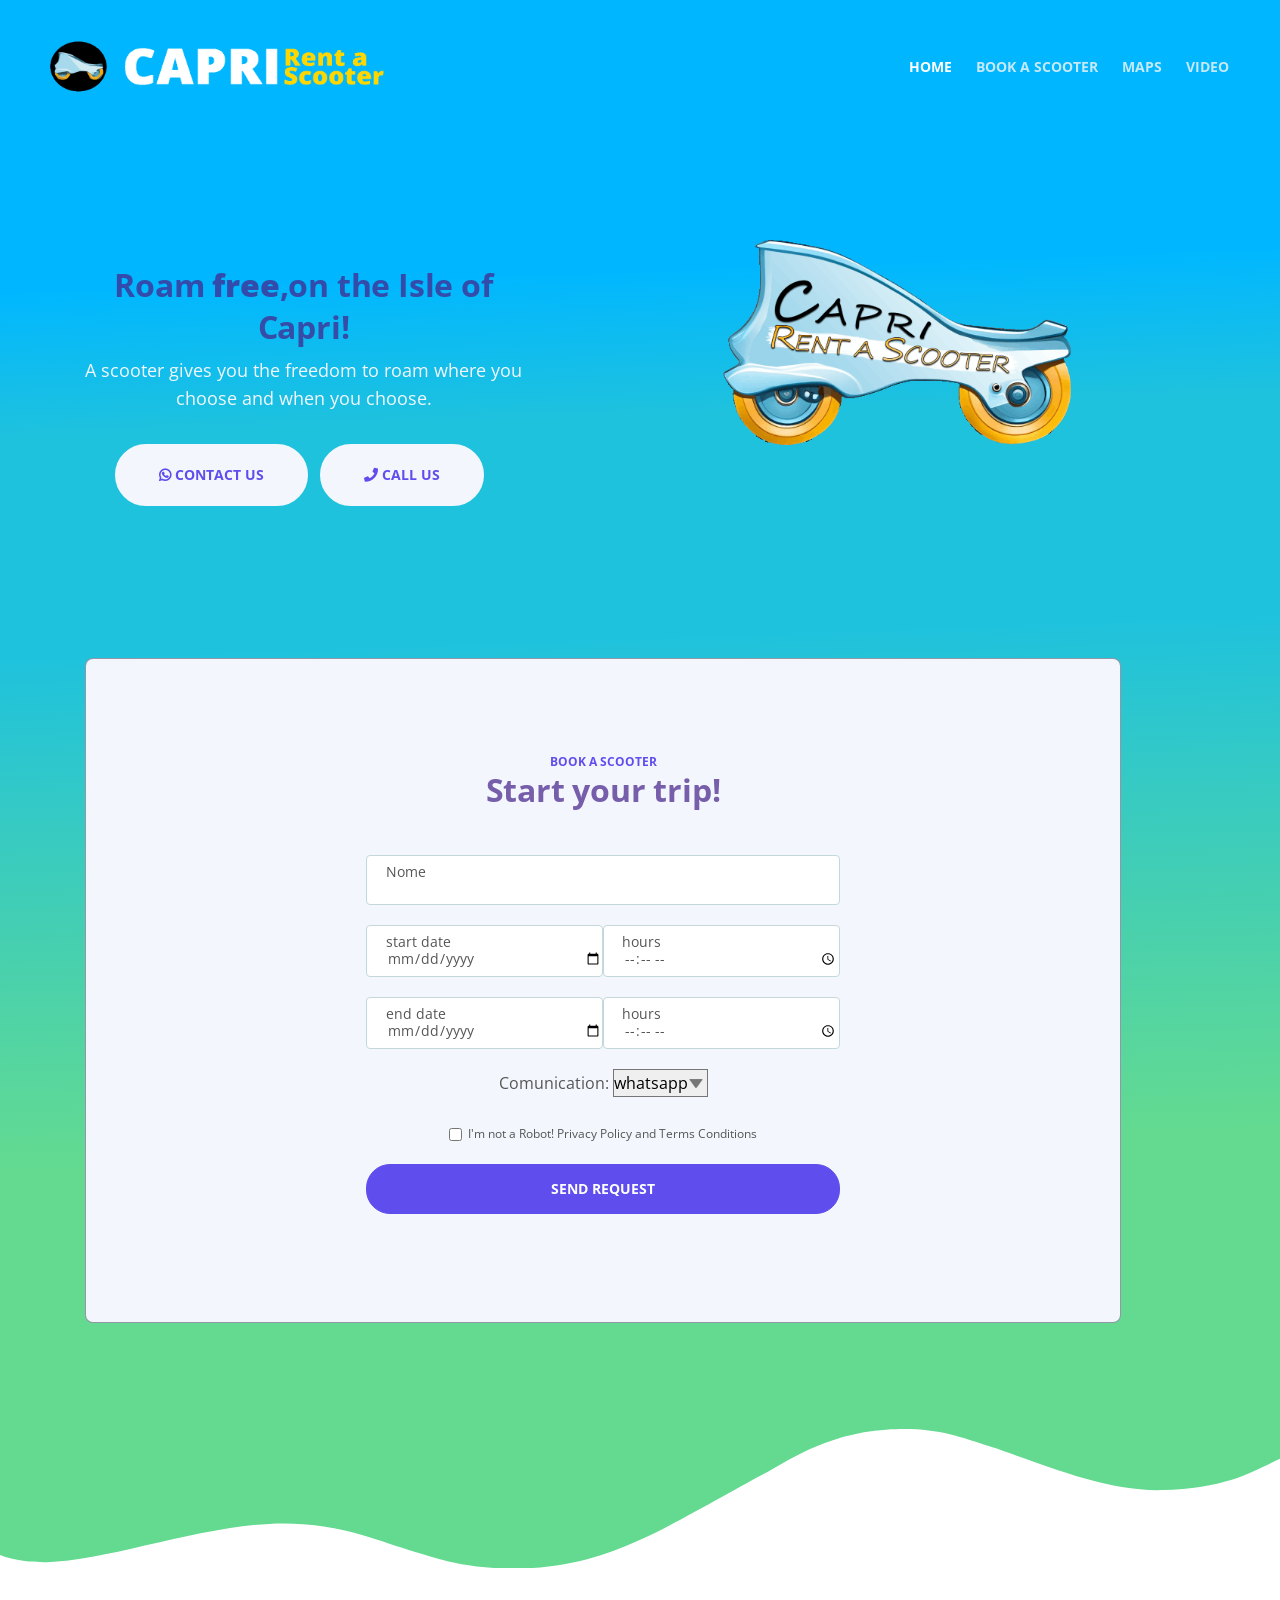
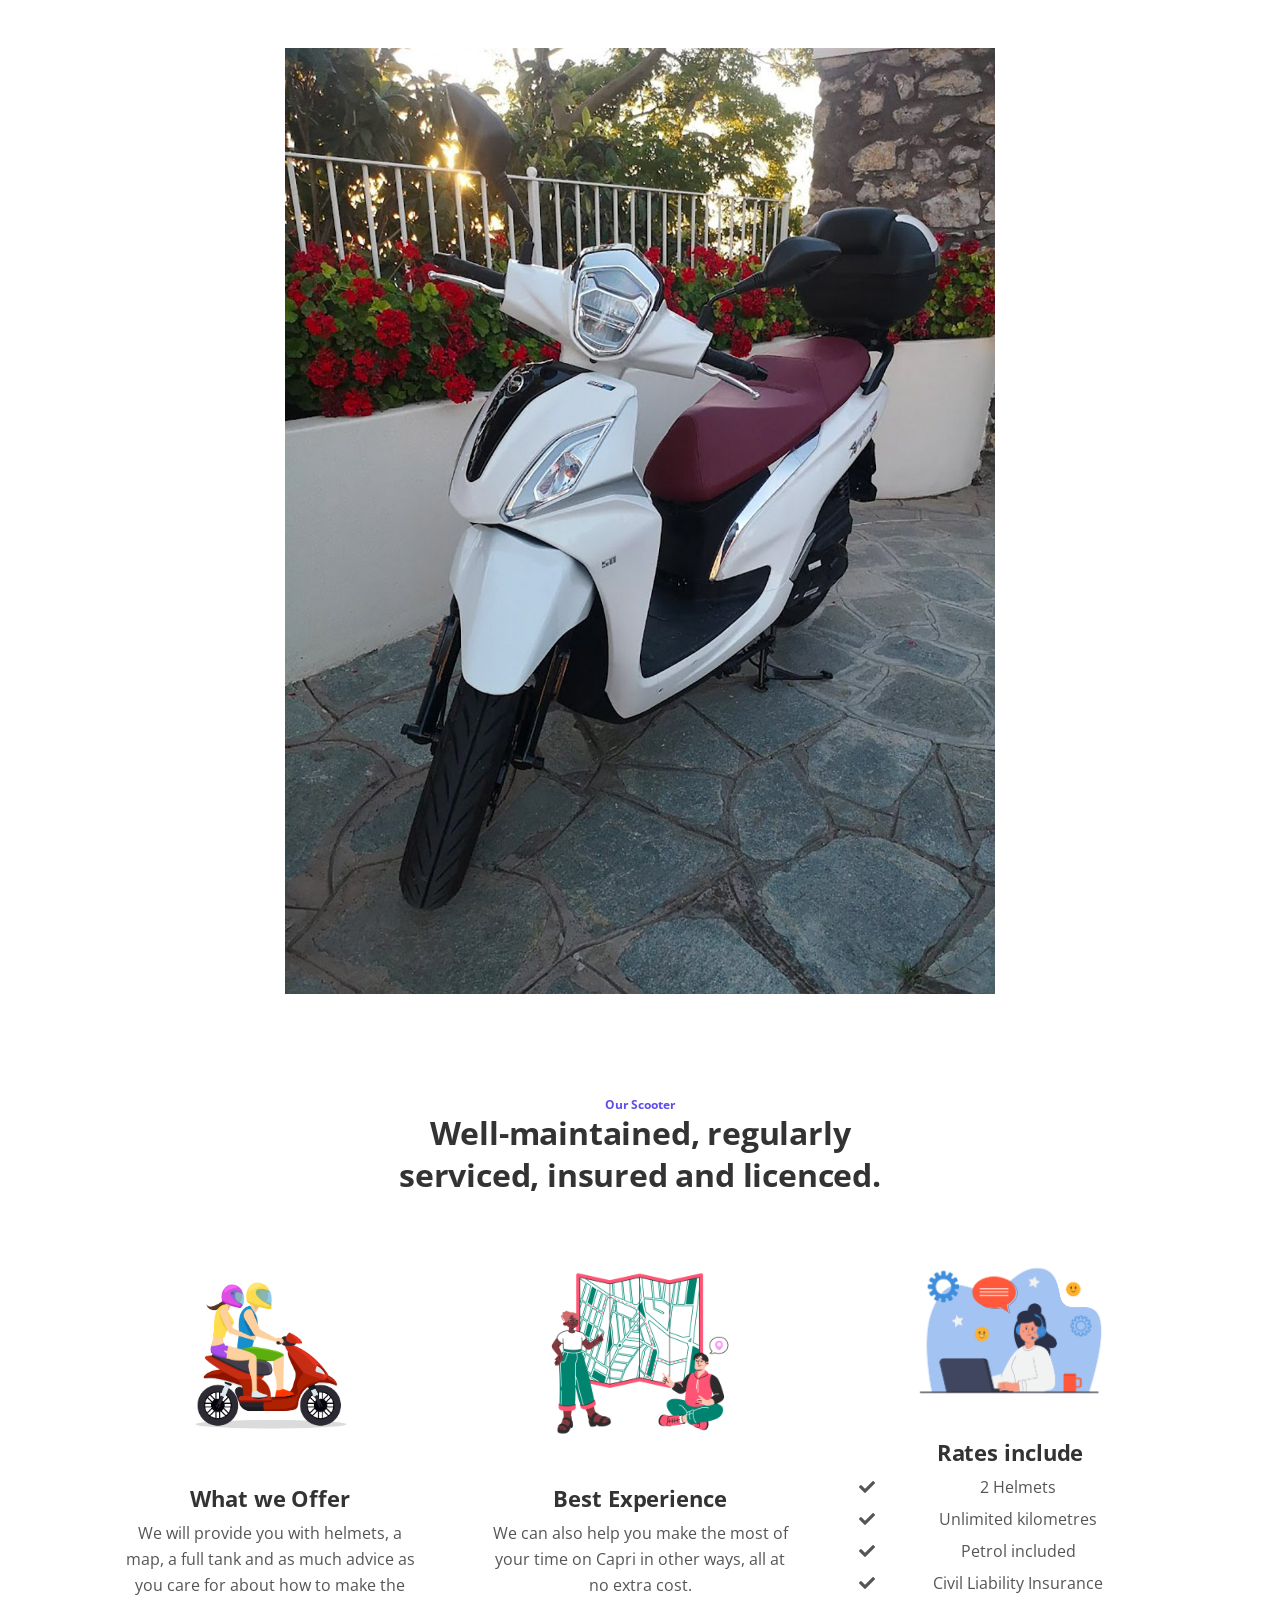
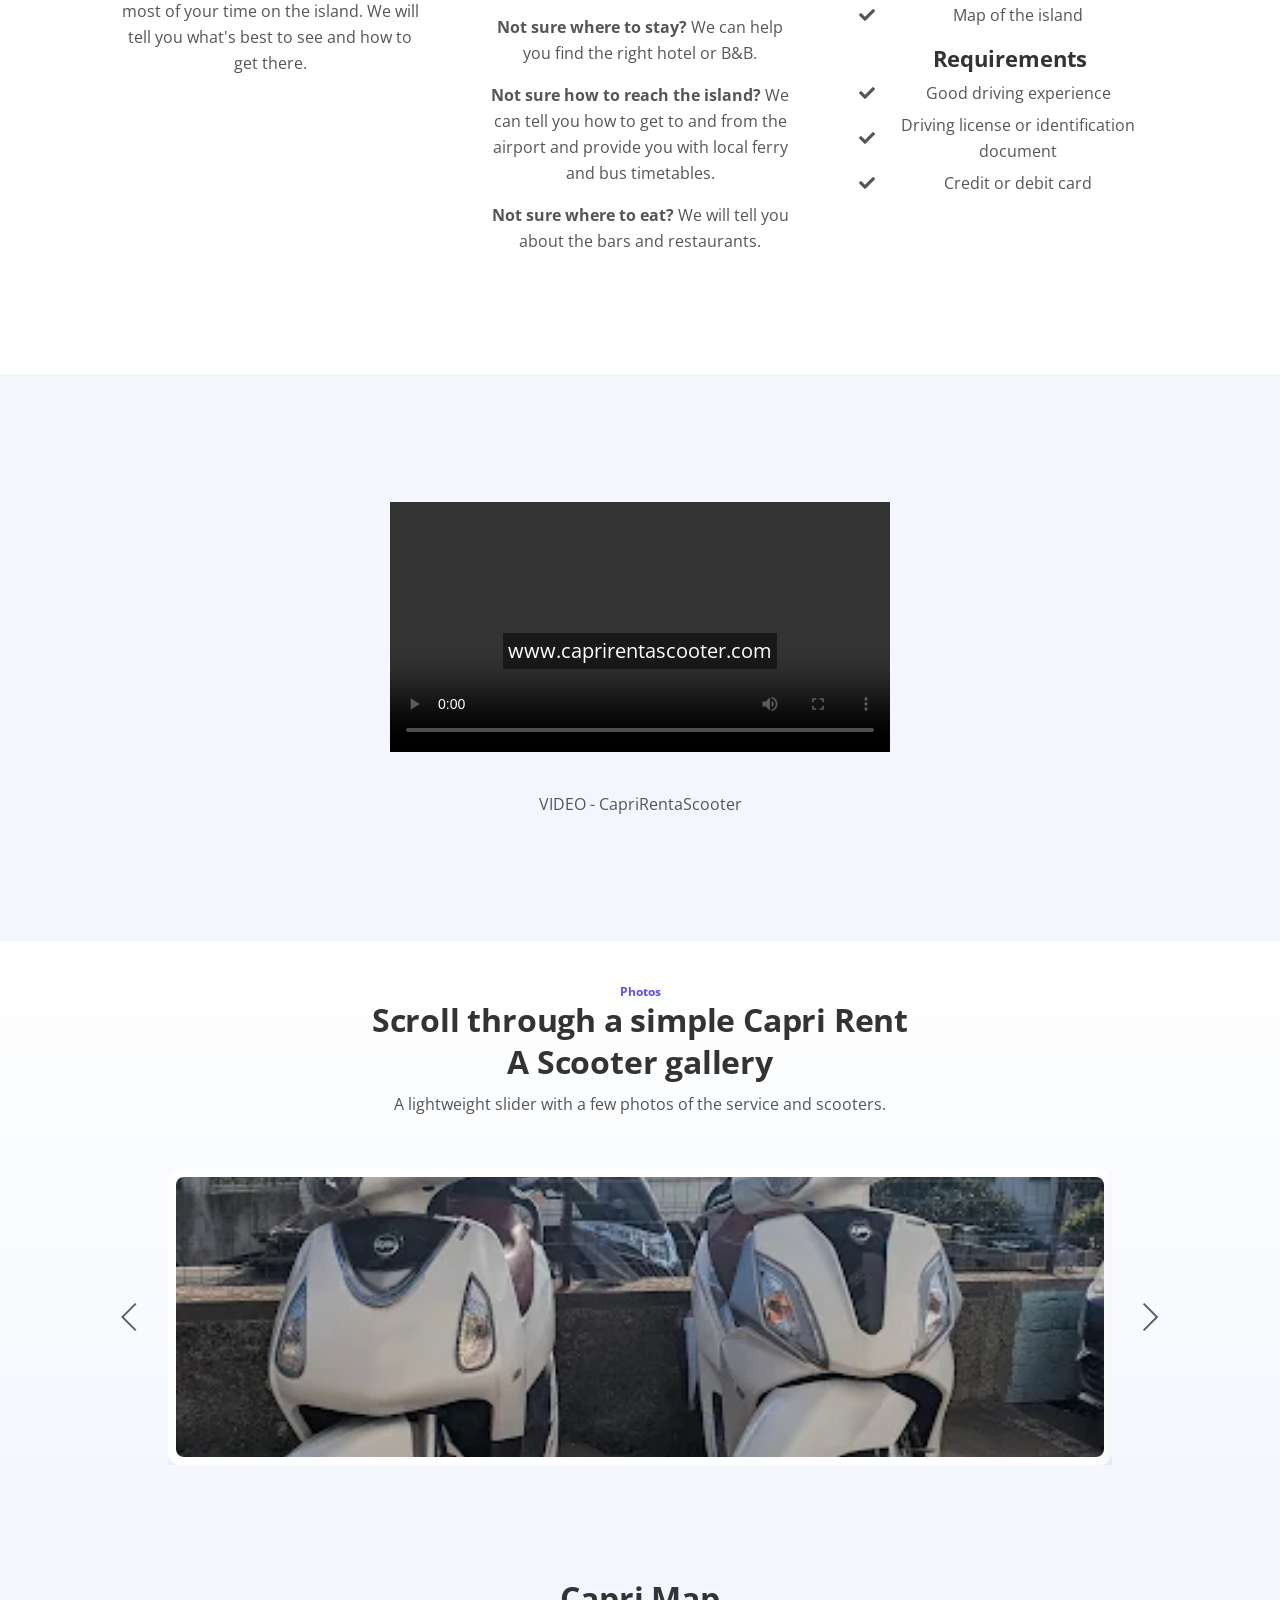
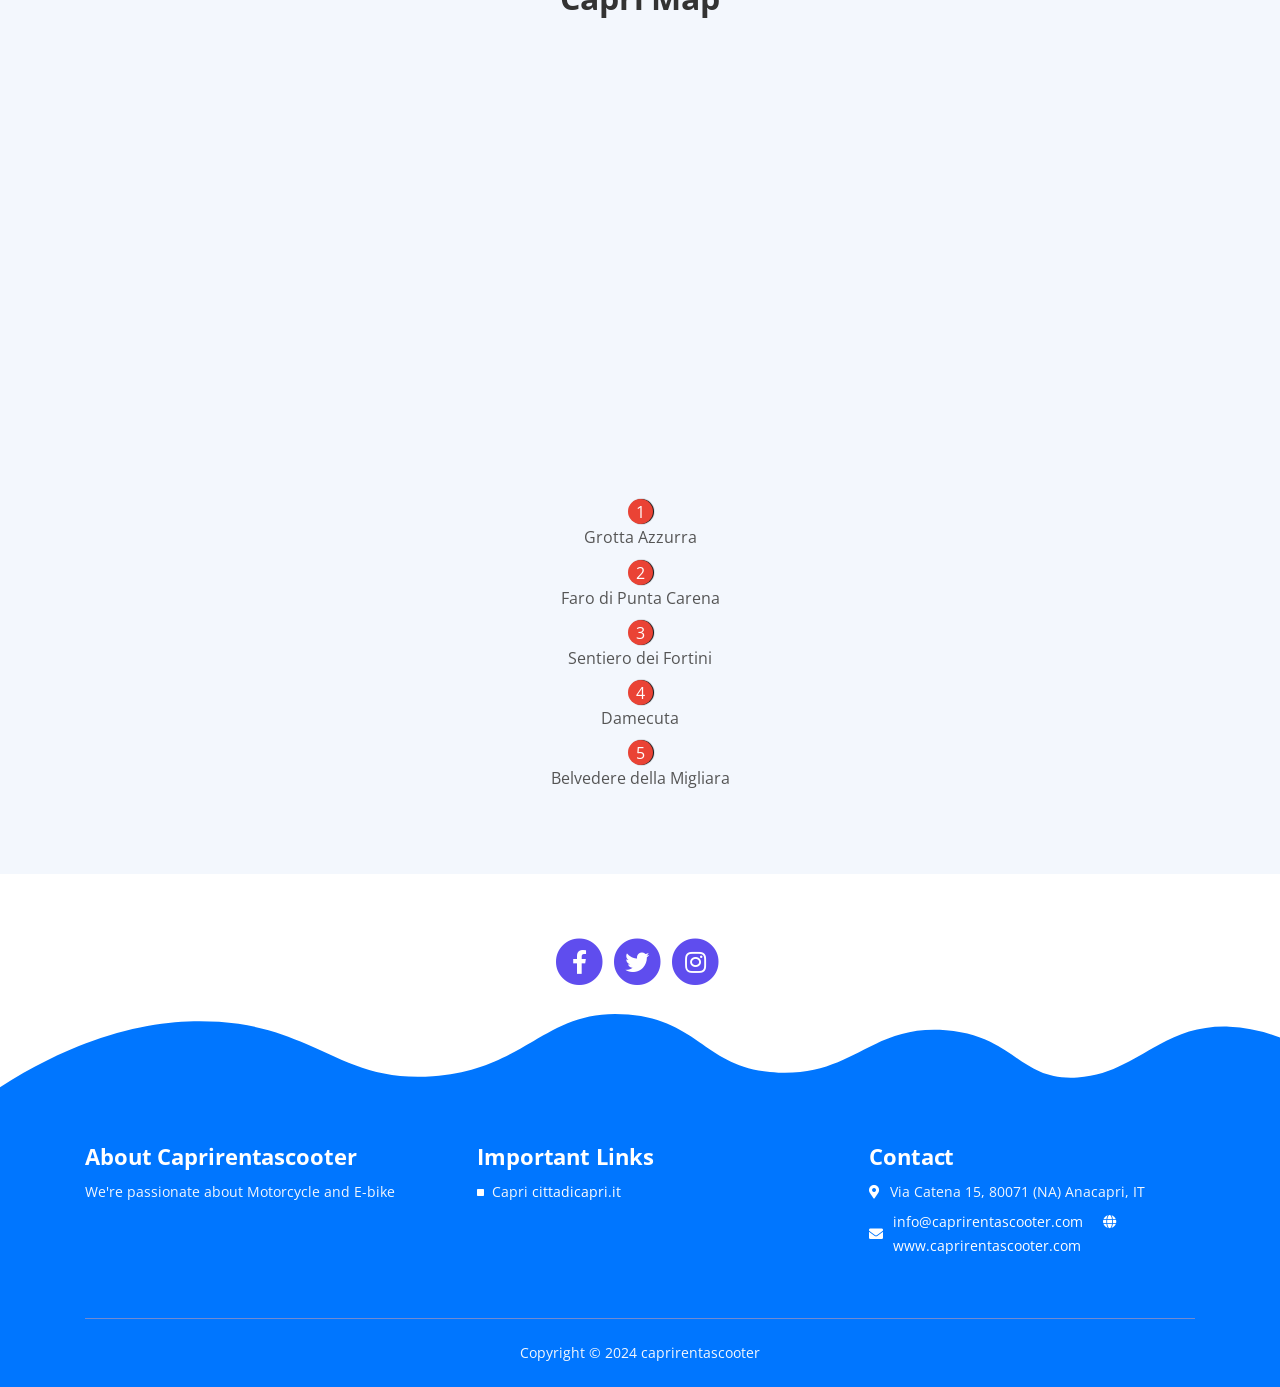
==== commit e52912f6: "hk" ====
--- a/index.html
+++ b/index.html
@@ -423,61 +423,56 @@
 </div> <!-- end of basic-2 -->
 <!-- end of video -->
 
-    <!-- Testimonials -->
-    <div class="slider-2">
-        <div class="container">
-            <div class="row">
-                <div class="col-lg-12">   
-                    <div class="above-heading">
-                        <a href="https://www.google.com/maps/place/Capri+rent+a+scooter/@40.5503972,14.2047165,15z/data=!4m8!3m7!1s0x133b79d5013725a1:0x7ffbb7f5585ae4b6!8m2!3d40.5532667!4d14.218734!9m1!1b1!16s%2Fg%2F11h2n2_j1d?entry=ttu&g_ep=EgoyMDI1MDMxOS4yIKXMDSoASAFQAw%3D%3D" target="_blank" rel="noopener noreferrer">
-                    <img class="img-fluido" src="https://logos-world.net/wp-content/uploads/2023/12/Google-Review-Logo.png" alt="alternative">
-                </a>
-                </div>      
-                    <!-- Text Slider -->
-                   
+    <div class="slider-2 customer-gallery-section">
+        <div class="container">
+            <div class="row">
+                <div class="col-lg-12">
+                    <div class="above-heading">Photos</div>
+                    <h2 class="h2-heading">Scroll through a simple Capri Rent A Scooter gallery</h2>
+                    <p class="p-heading">A lightweight slider with a few photos of the service and scooters.</p>
                     <div class="slider-container">
-                        <div class="swiper-container text-slider">
-                               
-                            <div id="slide-comments" class="swiper-wrapper">
-                                
-                               <!-- Slide
-                                <div class="swiper-slide">
-                                    <div class="image-wrapper">
-                                        <img class="img-fluid" src="images/testimonial-1.jpg" alt="alternative">
-                                    </div> 
-                                    <div class="text-wrapper">
-                                        <div class="testimonial-text">I started to use Tivo with the free trial about a year ago and never stopped since then. It does all the repeating marketing tasks and allows me to focus on core development activities like new product research and design. I love it and recommend it to everyone.</div>
-                                        <div class="testimonial-author">Jude Thorn - Online Marketer</div>
-                                        <img class="img-star" src="https://e7.pngegg.com/pngimages/20/454/png-clipart-star-star.png" alt="alternative">
-                                    </div>
-                                </div> 
-                               end of slide -->                       
-
-                            </div> <!-- end of swiper-wrapper -->
-                            
-                            <!-- Add Arrows -->
-                            <div class="swiper-button-next"></div>
-                            <div class="swiper-button-prev"></div>
-                            <!-- end of add arrows -->
-
-                        </div> <!-- end of swiper-container -->
-                    </div> <!-- end of slider-container -->
-                    <!-- end of text slider -->
-               
-                </div> <!-- end of col -->
-            </div> <!-- end of row -->
-        </div> <!-- end of container -->
-    </div> <!-- end of slider-2 -->
-    <!-- end of testimonials -->
-
-    <div id="google-photos" class="google-photos-section">
-        <div class="container">
-            <div class="row">
-                <div class="col-lg-12">
-                    <div class="above-heading">Customer Photos</div>
-                    <h2 class="h2-heading">Public photos from the Capri Rent A Scooter Google listing</h2>
-                    <p class="p-heading">A selection of public photos shared by customers on Google.</p>
-                    <div id="google-photos-gallery" class="google-photos-grid"></div>
+                        <div class="swiper-container customer-photo-slider">
+                            <div class="swiper-wrapper">
+                                <div class="swiper-slide customer-photo-slide">
+                                    <a class="customer-photo-link" href="images/fotonuove1.webp">
+                                        <img class="img-fluid customer-photo-image" src="images/fotonuove1.webp" alt="Capri Rent A Scooter scooter">
+                                    </a>
+                                </div>
+                                <div class="swiper-slide customer-photo-slide">
+                                    <a class="customer-photo-link" href="images/fotonuove2.webp">
+                                        <img class="img-fluid customer-photo-image" src="images/fotonuove2.webp" alt="Scooter in Capri">
+                                    </a>
+                                </div>
+                                <div class="swiper-slide customer-photo-slide">
+                                    <a class="customer-photo-link" href="images/fotonuove3.webp">
+                                        <img class="img-fluid customer-photo-image" src="images/fotonuove3.webp" alt="Scooter rental in Capri">
+                                    </a>
+                                </div>
+                                <div class="swiper-slide customer-photo-slide">
+                                    <a class="customer-photo-link" href="images/fotonuove4.webp">
+                                        <img class="img-fluid customer-photo-image" src="images/fotonuove4.webp" alt="Capri view">
+                                    </a>
+                                </div>
+                                <div class="swiper-slide customer-photo-slide">
+                                    <a class="customer-photo-link" href="images/fotonuove5.webp">
+                                        <img class="img-fluid customer-photo-image" src="images/fotonuove5.webp" alt="Capri Rent A Scooter service">
+                                    </a>
+                                </div>
+                                <div class="swiper-slide customer-photo-slide">
+                                    <a class="customer-photo-link" href="images/fotonuove6.webp">
+                                        <img class="img-fluid customer-photo-image" src="images/fotonuove6.webp" alt="Capri Rent A Scooter experience">
+                                    </a>
+                                </div>
+                                <div class="swiper-slide customer-photo-slide">
+                                    <a class="customer-photo-link" href="images/fotonuove7.webp">
+                                        <img class="img-fluid customer-photo-image" src="images/fotonuove7.webp" alt="Capri Rent A Scooter customer photo">
+                                    </a>
+                                </div>
+                            </div>
+                            <div class="customer-photo-button-next"></div>
+                            <div class="customer-photo-button-prev"></div>
+                        </div>
+                    </div>
                 </div>
             </div>
         </div>
--- a/css/styles.css
+++ b/css/styles.css
@@ -1363,47 +1363,60 @@
 	background-size: 1.125rem 1.75rem;
 }
 
-.google-photos-section {
-	padding: 2rem 0 4rem;
+
+.customer-gallery-section {
 	background: linear-gradient(180deg, #ffffff 0%, #f3f7fd 100%);
 }
 
-.google-photos-section .h2-heading,
-.google-photos-section .p-heading,
-.google-photos-section .above-heading {
+.customer-gallery-section .h2-heading,
+.customer-gallery-section .p-heading,
+.customer-gallery-section .above-heading {
 	text-align: center;
 }
 
-.google-photos-grid {
-	display: grid;
-	grid-template-columns: repeat(auto-fit, minmax(220px, 1fr));
-	gap: 1rem;
+.customer-gallery-section .slider-container {
 	margin-top: 2rem;
 }
 
-.google-photo-card {
-	display: block;
+
+.customer-photo-slide {
 	overflow: hidden;
 	border-radius: 0.75rem;
 	background-color: #fff;
 	box-shadow: 0 0.75rem 2rem rgba(0, 0, 0, 0.08);
-	transition: transform 0.2s ease, box-shadow 0.2s ease;
-}
-
-.google-photo-card:hover {
-	transform: translateY(-3px);
-	box-shadow: 0 1rem 2.5rem rgba(0, 0, 0, 0.12);
-}
-
-.google-photo-card img {
+	padding: 0.5rem;
+}
+
+.customer-photo-image {
 	display: block;
 	width: 100%;
-	height: 220px;
+	height: 280px;
+	border-radius: 0.5rem;
 	object-fit: cover;
 }
 
-.google-photos-section.is-hidden {
-	display: none;
+.customer-photo-button-prev,
+.customer-photo-button-next {
+	position: absolute;
+	top: 50%;
+	transform: translateY(-50%);
+	width: 1.125rem;
+	height: 1.75rem;
+	z-index: 10;
+	background-repeat: no-repeat;
+	background-position: center;
+	background-size: 1.125rem 1.75rem;
+	cursor: pointer;
+}
+
+.customer-photo-button-prev {
+	left: -0.375rem;
+	background-image: url("data:image/svg+xml;charset=utf-8,%3Csvg%20xmlns%3D'http%3A%2F%2Fwww.w3.org%2F2000%2Fsvg'%20viewBox%3D'0%200%2028%2044'%3E%3Cpath%20d%3D'M0%2C22L22%2C0l2.1%2C2.1L4.2%2C22l19.9%2C19.9L22%2C44L0%2C22L0%2C22L0%2C22z'%20fill%3D'%23505c67'%2F%3E%3C%2Fsvg%3E");
+}
+
+.customer-photo-button-next {
+	right: -0.375rem;
+	background-image: url("data:image/svg+xml;charset=utf-8,%3Csvg%20xmlns%3D'http%3A%2F%2Fwww.w3.org%2F2000%2Fsvg'%20viewBox%3D'0%200%2028%2044'%3E%3Cpath%20d%3D'M27%2C22L27%2C22L5%2C44l-2.1-2.1L22.8%2C22L2.9%2C2.1L5%2C0L27%2C22L27%2C22z'%20fill%3D'%23505c67'%2F%3E%3C%2Fsvg%3E");
 }
 
 
